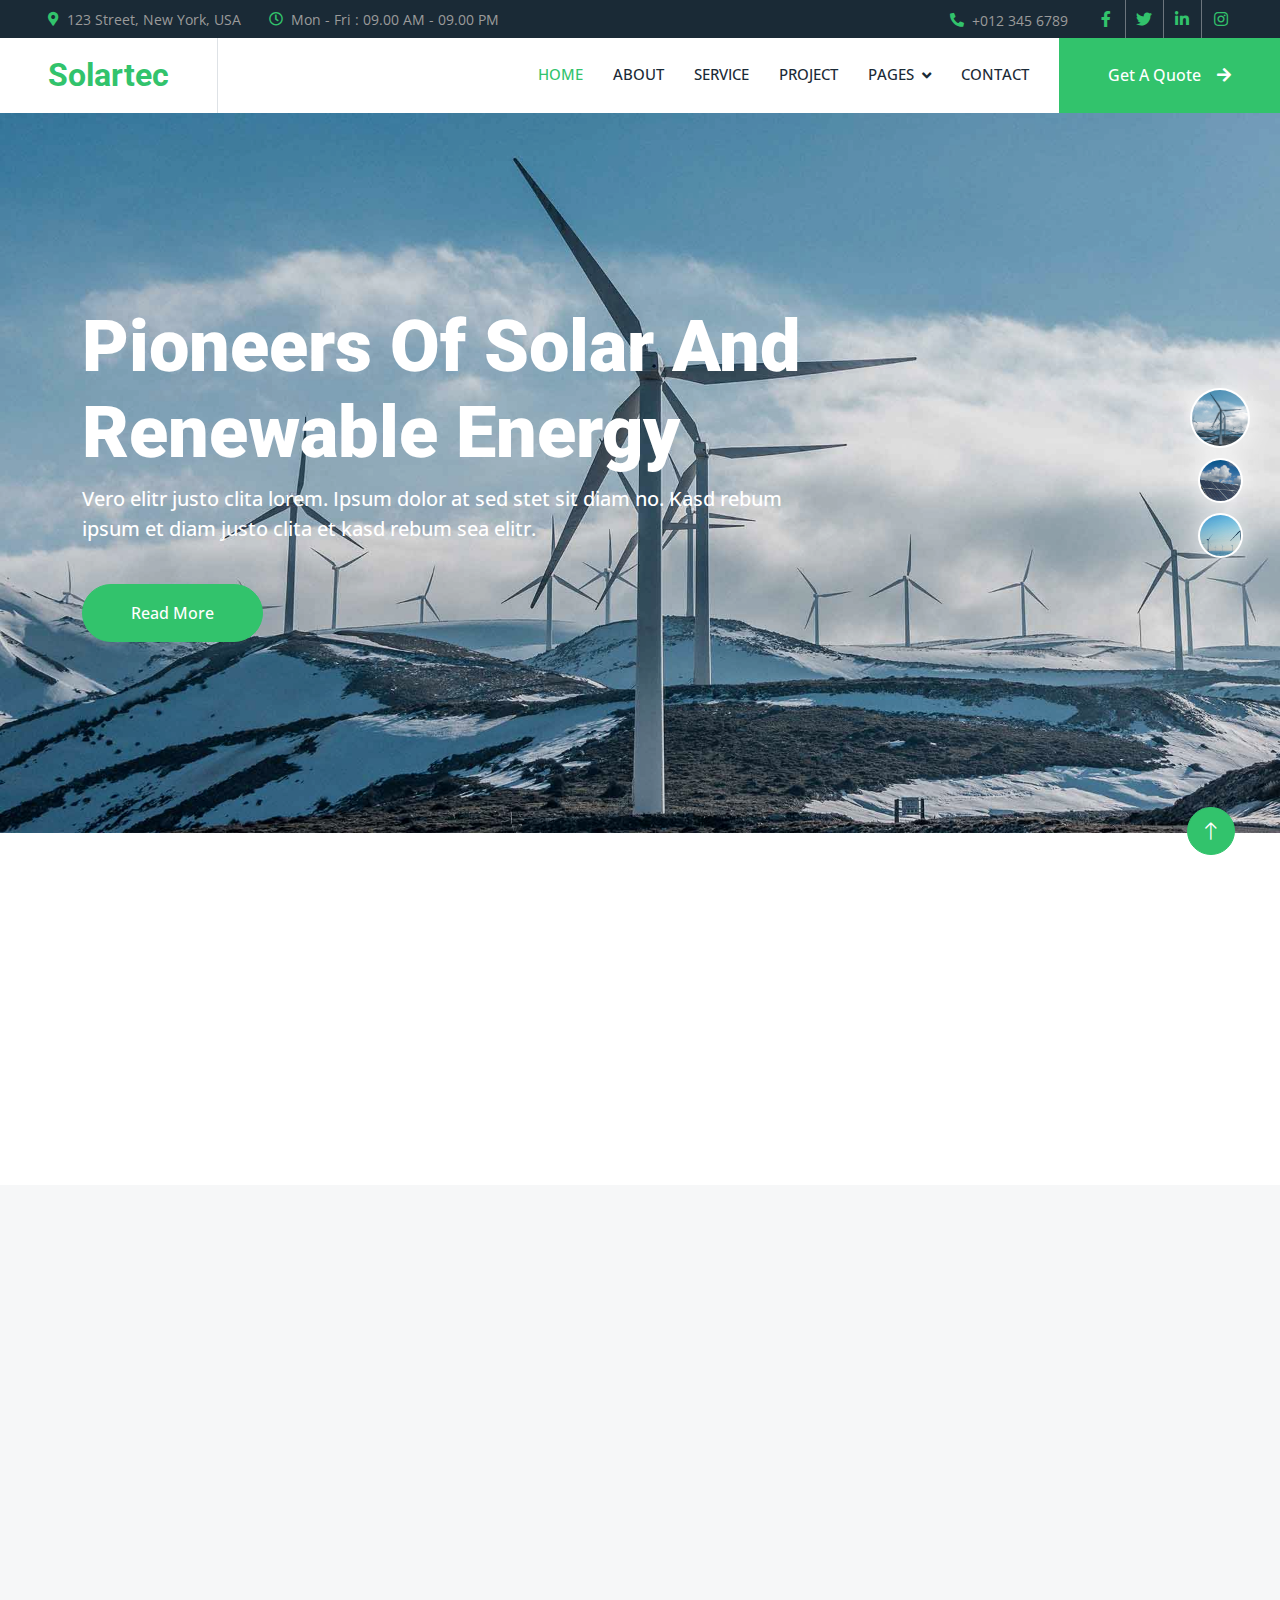
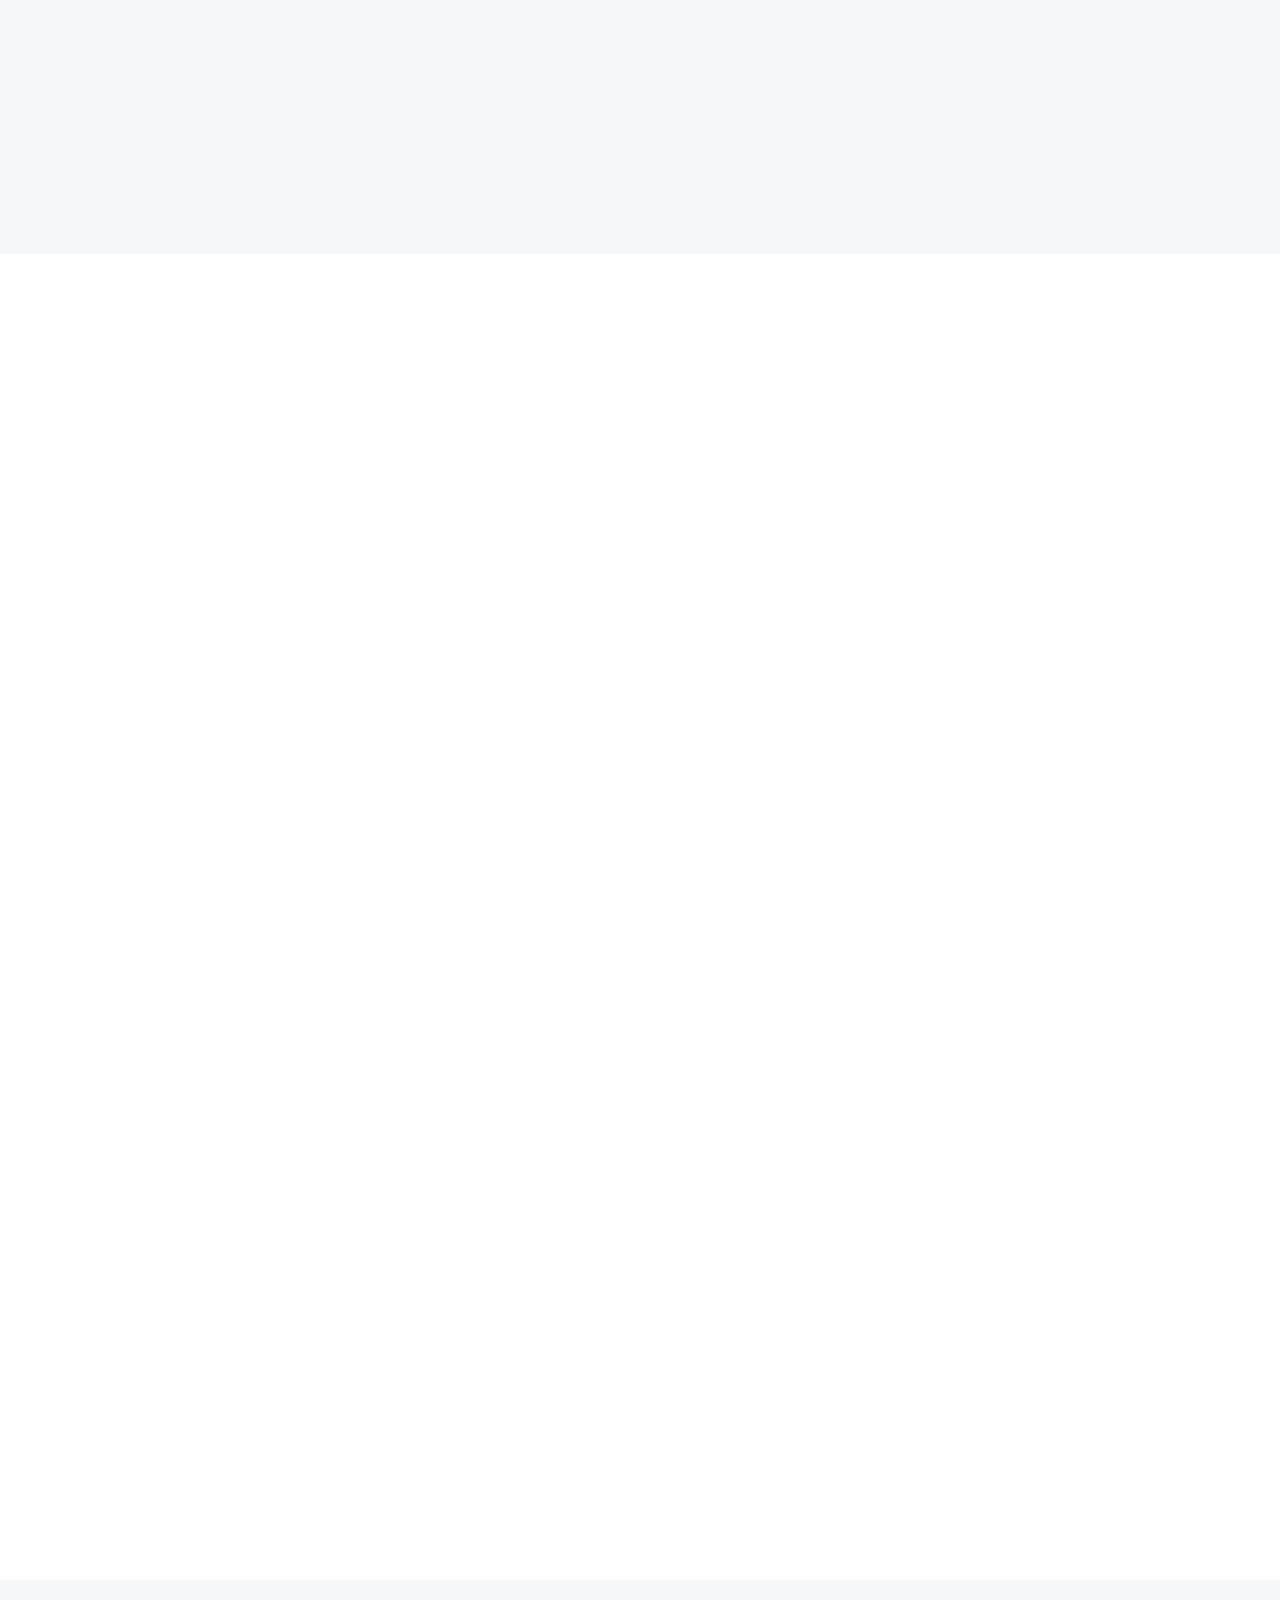
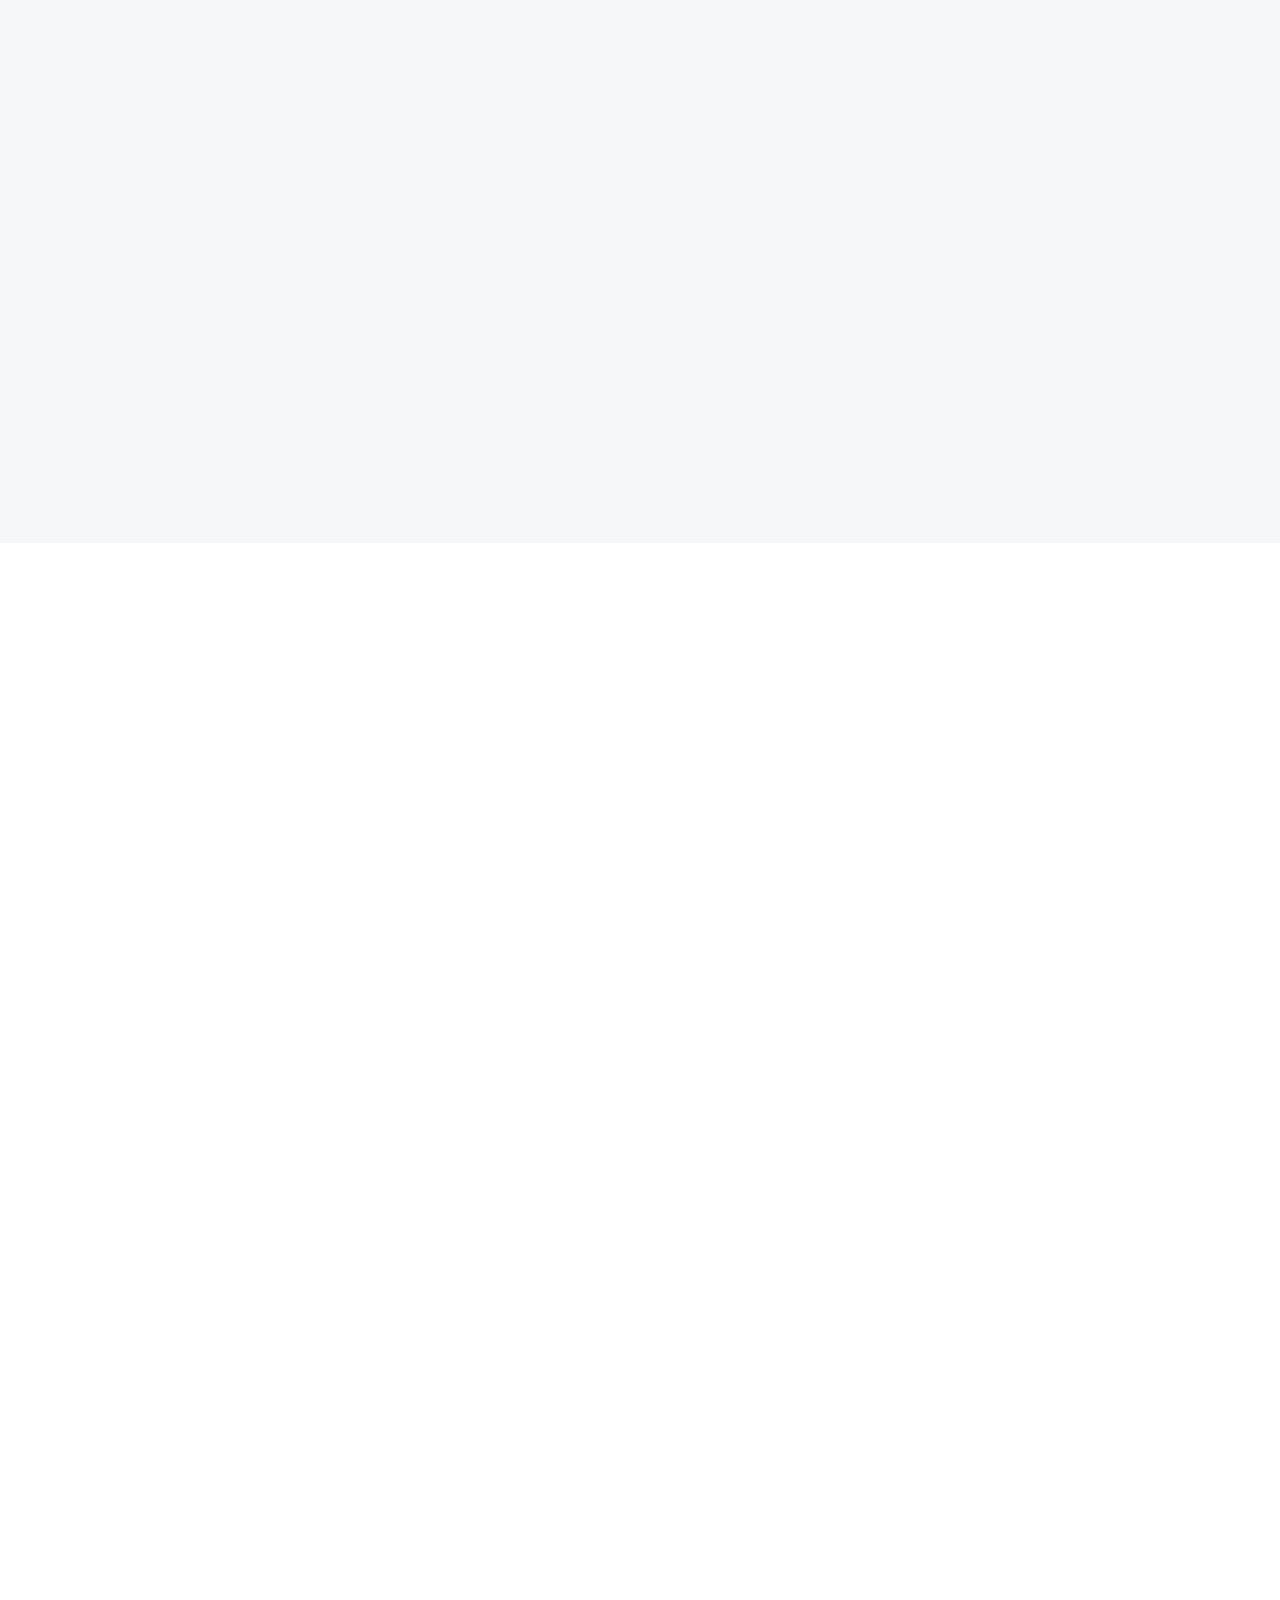
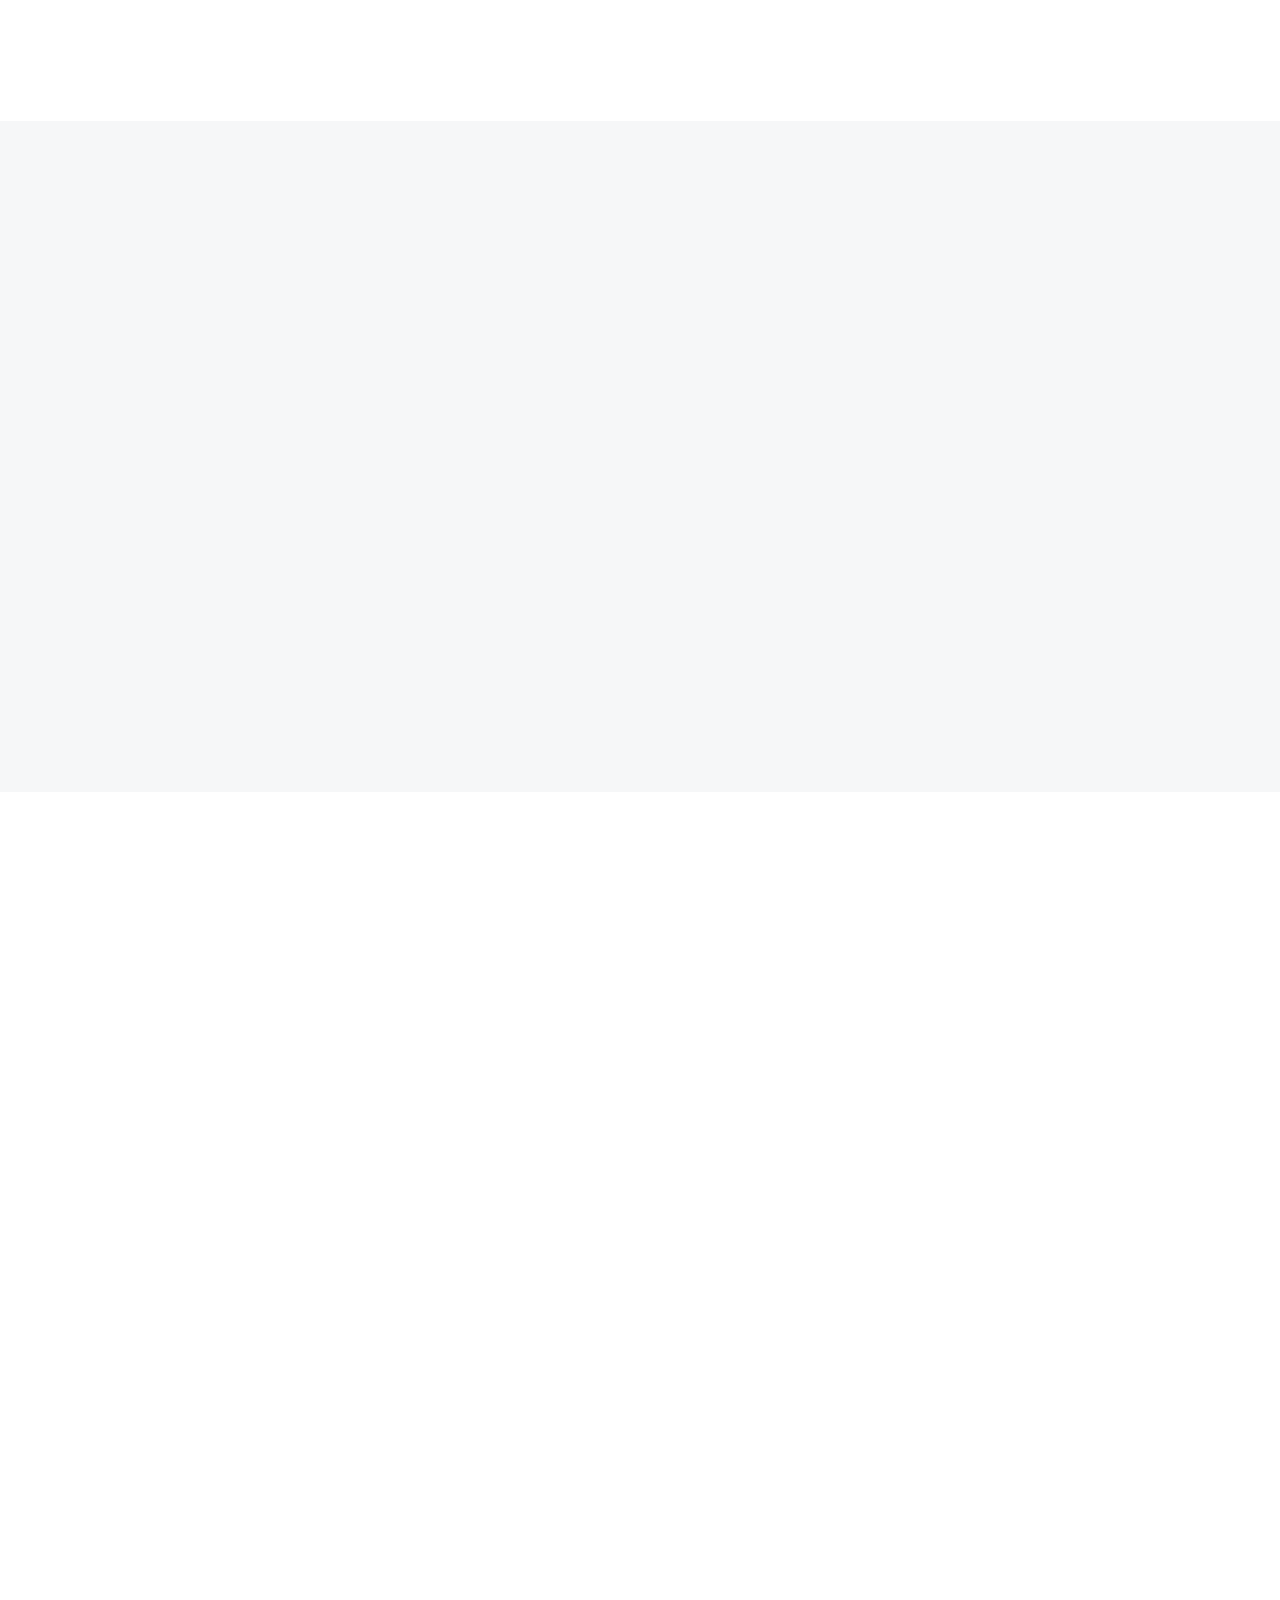
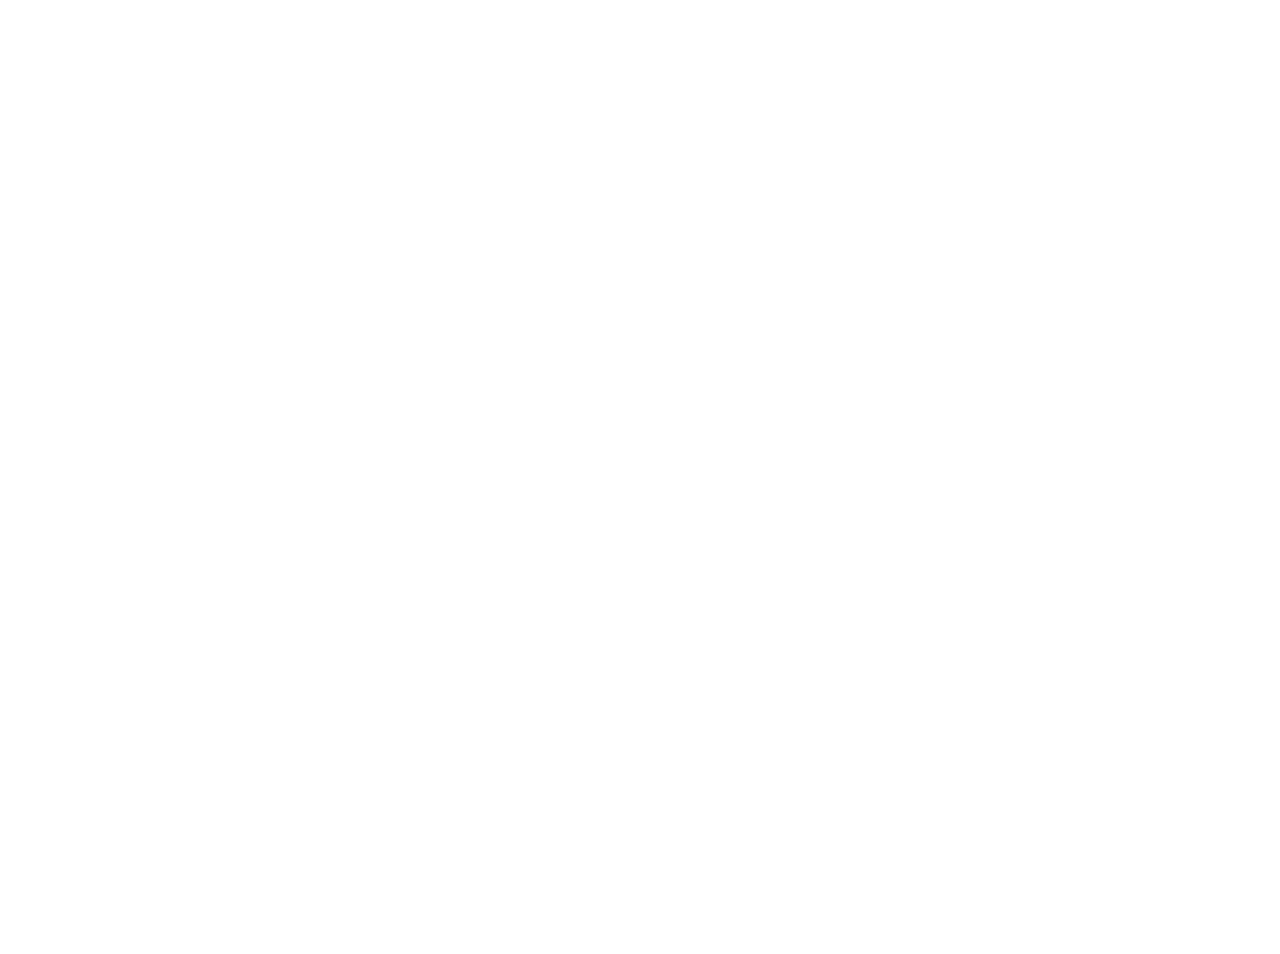
==== index.html @ 141e459c "initial commit" ====
<!DOCTYPE html>
<html lang="en">

<head>
    <meta charset="utf-8">
    <title>Solartec - Renewable Energy Website Template</title>
    <meta content="width=device-width, initial-scale=1.0" name="viewport">
    <meta content="" name="keywords">
    <meta content="" name="description">

    <!-- Favicon -->
    <link href="img/favicon.ico" rel="icon">

    <!-- Google Web Fonts -->
    <link rel="preconnect" href="https://fonts.googleapis.com">
    <link rel="preconnect" href="https://fonts.gstatic.com" crossorigin>
    <link href="https://fonts.googleapis.com/css2?family=Open+Sans:wght@400;500&family=Roboto:wght@500;700;900&display=swap" rel="stylesheet"> 

    <!-- Icon Font Stylesheet -->
    <link href="https://cdnjs.cloudflare.com/ajax/libs/font-awesome/5.10.0/css/all.min.css" rel="stylesheet">
    <link href="https://cdn.jsdelivr.net/npm/bootstrap-icons@1.4.1/font/bootstrap-icons.css" rel="stylesheet">

    <!-- Libraries Stylesheet -->
    <link href="lib/animate/animate.min.css" rel="stylesheet">
    <link href="lib/owlcarousel/assets/owl.carousel.min.css" rel="stylesheet">
    <link href="lib/lightbox/css/lightbox.min.css" rel="stylesheet">

    <!-- Customized Bootstrap Stylesheet -->
    <link href="css/bootstrap.min.css" rel="stylesheet">

    <!-- Template Stylesheet -->
    <link href="css/style.css" rel="stylesheet">
</head>

<body>
    <!-- Spinner Start -->
    <div id="spinner" class="show bg-white position-fixed translate-middle w-100 vh-100 top-50 start-50 d-flex align-items-center justify-content-center">
        <div class="spinner-border text-primary" style="width: 3rem; height: 3rem;" role="status">
            <span class="sr-only">Loading...</span>
        </div>
    </div>
    <!-- Spinner End -->


    <!-- Topbar Start -->
    <div class="container-fluid bg-dark p-0">
        <div class="row gx-0 d-none d-lg-flex">
            <div class="col-lg-7 px-5 text-start">
                <div class="h-100 d-inline-flex align-items-center me-4">
                    <small class="fa fa-map-marker-alt text-primary me-2"></small>
                    <small>123 Street, New York, USA</small>
                </div>
                <div class="h-100 d-inline-flex align-items-center">
                    <small class="far fa-clock text-primary me-2"></small>
                    <small>Mon - Fri : 09.00 AM - 09.00 PM</small>
                </div>
            </div>
            <div class="col-lg-5 px-5 text-end">
                <div class="h-100 d-inline-flex align-items-center me-4">
                    <small class="fa fa-phone-alt text-primary me-2"></small>
                    <small>+012 345 6789</small>
                </div>
                <div class="h-100 d-inline-flex align-items-center mx-n2">
                    <a class="btn btn-square btn-link rounded-0 border-0 border-end border-secondary" href=""><i class="fab fa-facebook-f"></i></a>
                    <a class="btn btn-square btn-link rounded-0 border-0 border-end border-secondary" href=""><i class="fab fa-twitter"></i></a>
                    <a class="btn btn-square btn-link rounded-0 border-0 border-end border-secondary" href=""><i class="fab fa-linkedin-in"></i></a>
                    <a class="btn btn-square btn-link rounded-0" href=""><i class="fab fa-instagram"></i></a>
                </div>
            </div>
        </div>
    </div>
    <!-- Topbar End -->


    <!-- Navbar Start -->
    <nav class="navbar navbar-expand-lg bg-white navbar-light sticky-top p-0">
        <a href="index.html" class="navbar-brand d-flex align-items-center border-end px-4 px-lg-5">
            <h2 class="m-0 text-primary">Solartec</h2>
        </a>
        <button type="button" class="navbar-toggler me-4" data-bs-toggle="collapse" data-bs-target="#navbarCollapse">
            <span class="navbar-toggler-icon"></span>
        </button>
        <div class="collapse navbar-collapse" id="navbarCollapse">
            <div class="navbar-nav ms-auto p-4 p-lg-0">
                <a href="index.html" class="nav-item nav-link active">Home</a>
                <a href="about.html" class="nav-item nav-link">About</a>
                <a href="service.html" class="nav-item nav-link">Service</a>
                <a href="project.html" class="nav-item nav-link">Project</a>
                <div class="nav-item dropdown">
                    <a href="#" class="nav-link dropdown-toggle" data-bs-toggle="dropdown">Pages</a>
                    <div class="dropdown-menu bg-light m-0">
                        <a href="feature.html" class="dropdown-item">Feature</a>
                        <a href="quote.html" class="dropdown-item">Free Quote</a>
                        <a href="team.html" class="dropdown-item">Our Team</a>
                        <a href="testimonial.html" class="dropdown-item">Testimonial</a>
                        <a href="404.html" class="dropdown-item">404 Page</a>
                    </div>
                </div>
                <a href="contact.html" class="nav-item nav-link">Contact</a>
            </div>
            <a href="" class="btn btn-primary rounded-0 py-4 px-lg-5 d-none d-lg-block">Get A Quote<i class="fa fa-arrow-right ms-3"></i></a>
        </div>
    </nav>
    <!-- Navbar End -->


    <!-- Carousel Start -->
    <div class="container-fluid p-0 pb-5 wow fadeIn" data-wow-delay="0.1s">
        <div class="owl-carousel header-carousel position-relative">
            <div class="owl-carousel-item position-relative" data-dot="<img src='img/carousel-1.jpg'>">
                <img class="img-fluid" src="img/carousel-1.jpg" alt="">
                <div class="owl-carousel-inner">
                    <div class="container">
                        <div class="row justify-content-start">
                            <div class="col-10 col-lg-8">
                                <h1 class="display-2 text-white animated slideInDown">Pioneers Of Solar And Renewable Energy</h1>
                                <p class="fs-5 fw-medium text-white mb-4 pb-3">Vero elitr justo clita lorem. Ipsum dolor at sed stet sit diam no. Kasd rebum ipsum et diam justo clita et kasd rebum sea elitr.</p>
                                <a href="" class="btn btn-primary rounded-pill py-3 px-5 animated slideInLeft">Read More</a>
                            </div>
                        </div>
                    </div>
                </div>
            </div>
            <div class="owl-carousel-item position-relative" data-dot="<img src='img/carousel-2.jpg'>">
                <img class="img-fluid" src="img/carousel-2.jpg" alt="">
                <div class="owl-carousel-inner">
                    <div class="container">
                        <div class="row justify-content-start">
                            <div class="col-10 col-lg-8">
                                <h1 class="display-2 text-white animated slideInDown">Pioneers Of Solar And Renewable Energy</h1>
                                <p class="fs-5 fw-medium text-white mb-4 pb-3">Vero elitr justo clita lorem. Ipsum dolor at sed stet sit diam no. Kasd rebum ipsum et diam justo clita et kasd rebum sea elitr.</p>
                                <a href="" class="btn btn-primary rounded-pill py-3 px-5 animated slideInLeft">Read More</a>
                            </div>
                        </div>
                    </div>
                </div>
            </div>
            <div class="owl-carousel-item position-relative" data-dot="<img src='img/carousel-3.jpg'>">
                <img class="img-fluid" src="img/carousel-3.jpg" alt="">
                <div class="owl-carousel-inner">
                    <div class="container">
                        <div class="row justify-content-start">
                            <div class="col-10 col-lg-8">
                                <h1 class="display-2 text-white animated slideInDown">Pioneers Of Solar And Renewable Energy</h1>
                                <p class="fs-5 fw-medium text-white mb-4 pb-3">Vero elitr justo clita lorem. Ipsum dolor at sed stet sit diam no. Kasd rebum ipsum et diam justo clita et kasd rebum sea elitr.</p>
                                <a href="" class="btn btn-primary rounded-pill py-3 px-5 animated slideInLeft">Read More</a>
                            </div>
                        </div>
                    </div>
                </div>
            </div>
        </div>
    </div>
    <!-- Carousel End -->


    <!-- Feature Start -->
    <div class="container-xxl py-5">
        <div class="container">
            <div class="row g-5">
                <div class="col-md-6 col-lg-3 wow fadeIn" data-wow-delay="0.1s">
                    <div class="d-flex align-items-center mb-4">
                        <div class="btn-lg-square bg-primary rounded-circle me-3">
                            <i class="fa fa-users text-white"></i>
                        </div>
                        <h1 class="mb-0" data-toggle="counter-up">3453</h1>
                    </div>
                    <h5 class="mb-3">Happy Customers</h5>
                    <span>Tempor erat elitr rebum at clita. Diam dolor diam ipsum sit</span>
                </div>
                <div class="col-md-6 col-lg-3 wow fadeIn" data-wow-delay="0.3s">
                    <div class="d-flex align-items-center mb-4">
                        <div class="btn-lg-square bg-primary rounded-circle me-3">
                            <i class="fa fa-check text-white"></i>
                        </div>
                        <h1 class="mb-0" data-toggle="counter-up">4234</h1>
                    </div>
                    <h5 class="mb-3">Project Done</h5>
                    <span>Tempor erat elitr rebum at clita. Diam dolor diam ipsum sit</span>
                </div>
                <div class="col-md-6 col-lg-3 wow fadeIn" data-wow-delay="0.5s">
                    <div class="d-flex align-items-center mb-4">
                        <div class="btn-lg-square bg-primary rounded-circle me-3">
                            <i class="fa fa-award text-white"></i>
                        </div>
                        <h1 class="mb-0" data-toggle="counter-up">3123</h1>
                    </div>
                    <h5 class="mb-3">Awards Win</h5>
                    <span>Tempor erat elitr rebum at clita. Diam dolor diam ipsum sit</span>
                </div>
                <div class="col-md-6 col-lg-3 wow fadeIn" data-wow-delay="0.7s">
                    <div class="d-flex align-items-center mb-4">
                        <div class="btn-lg-square bg-primary rounded-circle me-3">
                            <i class="fa fa-users-cog text-white"></i>
                        </div>
                        <h1 class="mb-0" data-toggle="counter-up">1831</h1>
                    </div>
                    <h5 class="mb-3">Expert Workers</h5>
                    <span>Tempor erat elitr rebum at clita. Diam dolor diam ipsum sit</span>
                </div>
            </div>
        </div>
    </div>
    <!-- Feature Start -->


    <!-- About Start -->
    <div class="container-fluid bg-light overflow-hidden my-5 px-lg-0">
        <div class="container about px-lg-0">
            <div class="row g-0 mx-lg-0">
                <div class="col-lg-6 ps-lg-0 wow fadeIn" data-wow-delay="0.1s" style="min-height: 400px;">
                    <div class="position-relative h-100">
                        <img class="position-absolute img-fluid w-100 h-100" src="img/about.jpg" style="object-fit: cover;" alt="">
                    </div>
                </div>
                <div class="col-lg-6 about-text py-5 wow fadeIn" data-wow-delay="0.5s">
                    <div class="p-lg-5 pe-lg-0">
                        <h6 class="text-primary">About Us</h6>
                        <h1 class="mb-4">25+ Years Experience In Solar & Renewable Energy Industry</h1>
                        <p>Tempor erat elitr rebum at clita. Diam dolor diam ipsum sit. Aliqu diam amet diam et eos. Clita erat ipsum et lorem et sit, sed stet lorem sit clita duo justo erat amet</p>
                        <p><i class="fa fa-check-circle text-primary me-3"></i>Diam dolor diam ipsum</p>
                        <p><i class="fa fa-check-circle text-primary me-3"></i>Aliqu diam amet diam et eos</p>
                        <p><i class="fa fa-check-circle text-primary me-3"></i>Tempor erat elitr rebum at clita</p>
                        <a href="" class="btn btn-primary rounded-pill py-3 px-5 mt-3">Explore More</a>
                    </div>
                </div>
            </div>
        </div>
    </div>
    <!-- About End -->


    <!-- Service Start -->
    <div class="container-xxl py-5">
        <div class="container">
            <div class="text-center mx-auto mb-5 wow fadeInUp" data-wow-delay="0.1s" style="max-width: 600px;">
                <h6 class="text-primary">Our Services</h6>
                <h1 class="mb-4">We Are Pioneers In The World Of Renewable Energy</h1>
            </div>
            <div class="row g-4">
                <div class="col-md-6 col-lg-4 wow fadeInUp" data-wow-delay="0.1s">
                    <div class="service-item rounded overflow-hidden">
                        <img class="img-fluid" src="img/img-600x400-1.jpg" alt="">
                        <div class="position-relative p-4 pt-0">
                            <div class="service-icon">
                                <i class="fa fa-solar-panel fa-3x"></i>
                            </div>
                            <h4 class="mb-3">Solar Panels</h4>
                            <p>Stet stet justo dolor sed duo. Ut clita sea sit ipsum diam lorem diam.</p>
                            <a class="small fw-medium" href="">Read More<i class="fa fa-arrow-right ms-2"></i></a>
                        </div>
                    </div>
                </div>
                <div class="col-md-6 col-lg-4 wow fadeInUp" data-wow-delay="0.3s">
                    <div class="service-item rounded overflow-hidden">
                        <img class="img-fluid" src="img/img-600x400-2.jpg" alt="">
                        <div class="position-relative p-4 pt-0">
                            <div class="service-icon">
                                <i class="fa fa-wind fa-3x"></i>
                            </div>
                            <h4 class="mb-3">Wind Turbines</h4>
                            <p>Stet stet justo dolor sed duo. Ut clita sea sit ipsum diam lorem diam.</p>
                            <a class="small fw-medium" href="">Read More<i class="fa fa-arrow-right ms-2"></i></a>
                        </div>
                    </div>
                </div>
                <div class="col-md-6 col-lg-4 wow fadeInUp" data-wow-delay="0.5s">
                    <div class="service-item rounded overflow-hidden">
                        <img class="img-fluid" src="img/img-600x400-3.jpg" alt="">
                        <div class="position-relative p-4 pt-0">
                            <div class="service-icon">
                                <i class="fa fa-lightbulb fa-3x"></i>
                            </div>
                            <h4 class="mb-3">Hydropower Plants</h4>
                            <p>Stet stet justo dolor sed duo. Ut clita sea sit ipsum diam lorem diam.</p>
                            <a class="small fw-medium" href="">Read More<i class="fa fa-arrow-right ms-2"></i></a>
                        </div>
                    </div>
                </div>
                <div class="col-md-6 col-lg-4 wow fadeInUp" data-wow-delay="0.1s">
                    <div class="service-item rounded overflow-hidden">
                        <img class="img-fluid" src="img/img-600x400-4.jpg" alt="">
                        <div class="position-relative p-4 pt-0">
                            <div class="service-icon">
                                <i class="fa fa-solar-panel fa-3x"></i>
                            </div>
                            <h4 class="mb-3">Solar Panels</h4>
                            <p>Stet stet justo dolor sed duo. Ut clita sea sit ipsum diam lorem diam.</p>
                            <a class="small fw-medium" href="">Read More<i class="fa fa-arrow-right ms-2"></i></a>
                        </div>
                    </div>
                </div>
                <div class="col-md-6 col-lg-4 wow fadeInUp" data-wow-delay="0.3s">
                    <div class="service-item rounded overflow-hidden">
                        <img class="img-fluid" src="img/img-600x400-5.jpg" alt="">
                        <div class="position-relative p-4 pt-0">
                            <div class="service-icon">
                                <i class="fa fa-wind fa-3x"></i>
                            </div>
                            <h4 class="mb-3">Wind Turbines</h4>
                            <p>Stet stet justo dolor sed duo. Ut clita sea sit ipsum diam lorem diam.</p>
                            <a class="small fw-medium" href="">Read More<i class="fa fa-arrow-right ms-2"></i></a>
                        </div>
                    </div>
                </div>
                <div class="col-md-6 col-lg-4 wow fadeInUp" data-wow-delay="0.5s">
                    <div class="service-item rounded overflow-hidden">
                        <img class="img-fluid" src="img/img-600x400-6.jpg" alt="">
                        <div class="position-relative p-4 pt-0">
                            <div class="service-icon">
                                <i class="fa fa-lightbulb fa-3x"></i>
                            </div>
                            <h4 class="mb-3">Hydropower Plants</h4>
                            <p>Stet stet justo dolor sed duo. Ut clita sea sit ipsum diam lorem diam.</p>
                            <a class="small fw-medium" href="">Read More<i class="fa fa-arrow-right ms-2"></i></a>
                        </div>
                    </div>
                </div>
            </div>
        </div>
    </div>
    <!-- Service End -->


    <!-- Feature Start -->
    <div class="container-fluid bg-light overflow-hidden my-5 px-lg-0">
        <div class="container feature px-lg-0">
            <div class="row g-0 mx-lg-0">
                <div class="col-lg-6 feature-text py-5 wow fadeIn" data-wow-delay="0.1s">
                    <div class="p-lg-5 ps-lg-0">
                        <h6 class="text-primary">Why Choose Us!</h6>
                        <h1 class="mb-4">Complete Commercial & Residential Solar Systems</h1>
                        <p class="mb-4 pb-2">Tempor erat elitr rebum at clita. Diam dolor diam ipsum sit. Aliqu diam amet diam et eos. Clita erat ipsum et lorem et sit, sed stet lorem sit clita duo justo erat amet</p>
                        <div class="row g-4">
                            <div class="col-6">
                                <div class="d-flex align-items-center">
                                    <div class="btn-lg-square bg-primary rounded-circle">
                                        <i class="fa fa-check text-white"></i>
                                    </div>
                                    <div class="ms-4">
                                        <p class="mb-0">Quality</p>
                                        <h5 class="mb-0">Services</h5>
                                    </div>
                                </div>
                            </div>
                            <div class="col-6">
                                <div class="d-flex align-items-center">
                                    <div class="btn-lg-square bg-primary rounded-circle">
                                        <i class="fa fa-user-check text-white"></i>
                                    </div>
                                    <div class="ms-4">
                                        <p class="mb-0">Expert</p>
                                        <h5 class="mb-0">Workers</h5>
                                    </div>
                                </div>
                            </div>
                            <div class="col-6">
                                <div class="d-flex align-items-center">
                                    <div class="btn-lg-square bg-primary rounded-circle">
                                        <i class="fa fa-drafting-compass text-white"></i>
                                    </div>
                                    <div class="ms-4">
                                        <p class="mb-0">Free</p>
                                        <h5 class="mb-0">Consultation</h5>
                                    </div>
                                </div>
                            </div>
                            <div class="col-6">
                                <div class="d-flex align-items-center">
                                    <div class="btn-lg-square bg-primary rounded-circle">
                                        <i class="fa fa-headphones text-white"></i>
                                    </div>
                                    <div class="ms-4">
                                        <p class="mb-0">Customer</p>
                                        <h5 class="mb-0">Support</h5>
                                    </div>
                                </div>
                            </div>
                        </div>
                    </div>
                </div>
                <div class="col-lg-6 pe-lg-0 wow fadeIn" data-wow-delay="0.5s" style="min-height: 400px;">
                    <div class="position-relative h-100">
                        <img class="position-absolute img-fluid w-100 h-100" src="img/feature.jpg" style="object-fit: cover;" alt="">
                    </div>
                </div>
            </div>
        </div>
    </div>
    <!-- Feature End -->


    <!-- Projects Start -->
    <div class="container-xxl py-5">
        <div class="container">
            <div class="text-center mx-auto mb-5 wow fadeInUp" data-wow-delay="0.1s" style="max-width: 600px;">
                <h6 class="text-primary">Our Projects</h6>
                <h1 class="mb-4">Visit Our Latest Solar And Renewable Energy Projects</h1>
            </div>
            <div class="row mt-n2 wow fadeInUp" data-wow-delay="0.3s">
                <div class="col-12 text-center">
                    <ul class="list-inline mb-5" id="portfolio-flters">
                        <li class="mx-2 active" data-filter="*">All</li>
                        <li class="mx-2" data-filter=".first">Solar Panels</li>
                        <li class="mx-2" data-filter=".second">Wind Turbines</li>
                        <li class="mx-2" data-filter=".third">Hydropower Plants</li>
                    </ul>
                </div>
            </div>
            <div class="row g-4 portfolio-container wow fadeInUp" data-wow-delay="0.5s">
                <div class="col-lg-4 col-md-6 portfolio-item first">
                    <div class="portfolio-img rounded overflow-hidden">
                        <img class="img-fluid" src="img/img-600x400-6.jpg" alt="">
                        <div class="portfolio-btn">
                            <a class="btn btn-lg-square btn-outline-light rounded-circle mx-1" href="img/img-600x400-6.jpg" data-lightbox="portfolio"><i class="fa fa-eye"></i></a>
                            <a class="btn btn-lg-square btn-outline-light rounded-circle mx-1" href=""><i class="fa fa-link"></i></a>
                        </div>
                    </div>
                    <div class="pt-3">
                        <p class="text-primary mb-0">Solar Panels</p>
                        <hr class="text-primary w-25 my-2">
                        <h5 class="lh-base">We Are pioneers of solar & renewable energy industry</h5>
                    </div>
                </div>
                <div class="col-lg-4 col-md-6 portfolio-item second">
                    <div class="portfolio-img rounded overflow-hidden">
                        <img class="img-fluid" src="img/img-600x400-5.jpg" alt="">
                        <div class="portfolio-btn">
                            <a class="btn btn-lg-square btn-outline-light rounded-circle mx-1" href="img/img-600x400-5.jpg" data-lightbox="portfolio"><i class="fa fa-eye"></i></a>
                            <a class="btn btn-lg-square btn-outline-light rounded-circle mx-1" href=""><i class="fa fa-link"></i></a>
                        </div>
                    </div>
                    <div class="pt-3">
                        <p class="text-primary mb-0">Wind Turbines</p>
                        <hr class="text-primary w-25 my-2">
                        <h5 class="lh-base">We Are pioneers of solar & renewable energy industry</h5>
                    </div>
                </div>
                <div class="col-lg-4 col-md-6 portfolio-item third">
                    <div class="portfolio-img rounded overflow-hidden">
                        <img class="img-fluid" src="img/img-600x400-4.jpg" alt="">
                        <div class="portfolio-btn">
                            <a class="btn btn-lg-square btn-outline-light rounded-circle mx-1" href="img/img-600x400-4.jpg" data-lightbox="portfolio"><i class="fa fa-eye"></i></a>
                            <a class="btn btn-lg-square btn-outline-light rounded-circle mx-1" href=""><i class="fa fa-link"></i></a>
                        </div>
                    </div>
                    <div class="pt-3">
                        <p class="text-primary mb-0">Hydropower Plants</p>
                        <hr class="text-primary w-25 my-2">
                        <h5 class="lh-base">We Are pioneers of solar & renewable energy industry</h5>
                    </div>
                </div>
                <div class="col-lg-4 col-md-6 portfolio-item first">
                    <div class="portfolio-img rounded overflow-hidden">
                        <img class="img-fluid" src="img/img-600x400-3.jpg" alt="">
                        <div class="portfolio-btn">
                            <a class="btn btn-lg-square btn-outline-light rounded-circle mx-1" href="img/img-600x400-3.jpg" data-lightbox="portfolio"><i class="fa fa-eye"></i></a>
                            <a class="btn btn-lg-square btn-outline-light rounded-circle mx-1" href=""><i class="fa fa-link"></i></a>
                        </div>
                    </div>
                    <div class="pt-3">
                        <p class="text-primary mb-0">Solar Panels</p>
                        <hr class="text-primary w-25 my-2">
                        <h5 class="lh-base">We Are pioneers of solar & renewable energy industry</h5>
                    </div>
                </div>
                <div class="col-lg-4 col-md-6 portfolio-item second">
                    <div class="portfolio-img rounded overflow-hidden">
                        <img class="img-fluid" src="img/img-600x400-2.jpg" alt="">
                        <div class="portfolio-btn">
                            <a class="btn btn-lg-square btn-outline-light rounded-circle mx-1" href="img/img-600x400-2.jpg" data-lightbox="portfolio"><i class="fa fa-eye"></i></a>
                            <a class="btn btn-lg-square btn-outline-light rounded-circle mx-1" href=""><i class="fa fa-link"></i></a>
                        </div>
                    </div>
                    <div class="pt-3">
                        <p class="text-primary mb-0">Wind Turbines</p>
                        <hr class="text-primary w-25 my-2">
                        <h5 class="lh-base">We Are pioneers of solar & renewable energy industry</h5>
                    </div>
                </div>
                <div class="col-lg-4 col-md-6 portfolio-item third">
                    <div class="portfolio-img rounded overflow-hidden">
                        <img class="img-fluid" src="img/img-600x400-1.jpg" alt="">
                        <div class="portfolio-btn">
                            <a class="btn btn-lg-square btn-outline-light rounded-circle mx-1" href="img/img-600x400-1.jpg" data-lightbox="portfolio"><i class="fa fa-eye"></i></a>
                            <a class="btn btn-lg-square btn-outline-light rounded-circle mx-1" href=""><i class="fa fa-link"></i></a>
                        </div>
                    </div>
                    <div class="pt-3">
                        <p class="text-primary mb-0">Hydropower Plants</p>
                        <hr class="text-primary w-25 my-2">
                        <h5 class="lh-base">We Are pioneers of solar & renewable energy industry</h5>
                    </div>
                </div>
            </div>
        </div>
    </div>
    <!-- Projects End -->


    <!-- Quote Start -->
    <div class="container-fluid bg-light overflow-hidden my-5 px-lg-0">
        <div class="container quote px-lg-0">
            <div class="row g-0 mx-lg-0">
                <div class="col-lg-6 ps-lg-0 wow fadeIn" data-wow-delay="0.1s" style="min-height: 400px;">
                    <div class="position-relative h-100">
                        <img class="position-absolute img-fluid w-100 h-100" src="img/quote.jpg" style="object-fit: cover;" alt="">
                    </div>
                </div>
                <div class="col-lg-6 quote-text py-5 wow fadeIn" data-wow-delay="0.5s">
                    <div class="p-lg-5 pe-lg-0">
                        <h6 class="text-primary">Free Quote</h6>
                        <h1 class="mb-4">Get A Free Quote</h1>
                        <p class="mb-4 pb-2">Tempor erat elitr rebum at clita. Diam dolor diam ipsum sit. Aliqu diam amet diam et eos. Clita erat ipsum et lorem et sit, sed stet lorem sit clita duo justo erat amet</p>
                        <form>
                            <div class="row g-3">
                                <div class="col-12 col-sm-6">
                                    <input type="text" class="form-control border-0" placeholder="Your Name" style="height: 55px;">
                                </div>
                                <div class="col-12 col-sm-6">
                                    <input type="email" class="form-control border-0" placeholder="Your Email" style="height: 55px;">
                                </div>
                                <div class="col-12 col-sm-6">
                                    <input type="text" class="form-control border-0" placeholder="Your Mobile" style="height: 55px;">
                                </div>
                                <div class="col-12 col-sm-6">
                                    <select class="form-select border-0" style="height: 55px;">
                                        <option selected>Select A Service</option>
                                        <option value="1">Service 1</option>
                                        <option value="2">Service 2</option>
                                        <option value="3">Service 3</option>
                                    </select>
                                </div>
                                <div class="col-12">
                                    <textarea class="form-control border-0" placeholder="Special Note"></textarea>
                                </div>
                                <div class="col-12">
                                    <button class="btn btn-primary rounded-pill py-3 px-5" type="submit">Submit</button>
                                </div>
                            </div>
                        </form>
                    </div>
                </div>
            </div>
        </div>
    </div>
    <!-- Quote End -->


    <!-- Team Start -->
    <div class="container-xxl py-5">
        <div class="container">
            <div class="text-center mx-auto mb-5 wow fadeInUp" data-wow-delay="0.1s" style="max-width: 600px;">
                <h6 class="text-primary">Team Member</h6>
                <h1 class="mb-4">Experienced Team Members</h1>
            </div>
            <div class="row g-4">
                <div class="col-lg-4 col-md-6 wow fadeInUp" data-wow-delay="0.1s">
                    <div class="team-item rounded overflow-hidden">
                        <div class="d-flex">
                            <img class="img-fluid w-75" src="img/team-1.jpg" alt="">
                            <div class="team-social w-25">
                                <a class="btn btn-lg-square btn-outline-primary rounded-circle mt-3" href=""><i class="fab fa-facebook-f"></i></a>
                                <a class="btn btn-lg-square btn-outline-primary rounded-circle mt-3" href=""><i class="fab fa-twitter"></i></a>
                                <a class="btn btn-lg-square btn-outline-primary rounded-circle mt-3" href=""><i class="fab fa-instagram"></i></a>
                            </div>
                        </div>
                        <div class="p-4">
                            <h5>Full Name</h5>
                            <span>Designation</span>
                        </div>
                    </div>
                </div>
                <div class="col-lg-4 col-md-6 wow fadeInUp" data-wow-delay="0.3s">
                    <div class="team-item rounded overflow-hidden">
                        <div class="d-flex">
                            <img class="img-fluid w-75" src="img/team-2.jpg" alt="">
                            <div class="team-social w-25">
                                <a class="btn btn-lg-square btn-outline-primary rounded-circle mt-3" href=""><i class="fab fa-facebook-f"></i></a>
                                <a class="btn btn-lg-square btn-outline-primary rounded-circle mt-3" href=""><i class="fab fa-twitter"></i></a>
                                <a class="btn btn-lg-square btn-outline-primary rounded-circle mt-3" href=""><i class="fab fa-instagram"></i></a>
                            </div>
                        </div>
                        <div class="p-4">
                            <h5>Full Name</h5>
                            <span>Designation</span>
                        </div>
                    </div>
                </div>
                <div class="col-lg-4 col-md-6 wow fadeInUp" data-wow-delay="0.5s">
                    <div class="team-item rounded overflow-hidden">
                        <div class="d-flex">
                            <img class="img-fluid w-75" src="img/team-3.jpg" alt="">
                            <div class="team-social w-25">
                                <a class="btn btn-lg-square btn-outline-primary rounded-circle mt-3" href=""><i class="fab fa-facebook-f"></i></a>
                                <a class="btn btn-lg-square btn-outline-primary rounded-circle mt-3" href=""><i class="fab fa-twitter"></i></a>
                                <a class="btn btn-lg-square btn-outline-primary rounded-circle mt-3" href=""><i class="fab fa-instagram"></i></a>
                            </div>
                        </div>
                        <div class="p-4">
                            <h5>Full Name</h5>
                            <span>Designation</span>
                        </div>
                    </div>
                </div>
            </div>
        </div>
    </div>
    <!-- Team End -->


    <!-- Testimonial Start -->
    <div class="container-xxl py-5">
        <div class="container">
            <div class="text-center mx-auto mb-5 wow fadeInUp" data-wow-delay="0.1s" style="max-width: 600px;">
                <h6 class="text-primary">Testimonial</h6>
                <h1 class="mb-4">What Our Clients Say!</h1>
            </div>
            <div class="owl-carousel testimonial-carousel wow fadeInUp" data-wow-delay="0.1s">
                <div class="testimonial-item text-center">
                    <div class="testimonial-img position-relative">
                        <img class="img-fluid rounded-circle mx-auto mb-5" src="img/testimonial-1.jpg">
                        <div class="btn-square bg-primary rounded-circle">
                            <i class="fa fa-quote-left text-white"></i>
                        </div>
                    </div>
                    <div class="testimonial-text text-center rounded p-4">
                        <p>Clita clita tempor justo dolor ipsum amet kasd amet duo justo duo duo labore sed sed. Magna ut diam sit et amet stet eos sed clita erat magna elitr erat sit sit erat at rebum justo sea clita.</p>
                        <h5 class="mb-1">Client Name</h5>
                        <span class="fst-italic">Profession</span>
                    </div>
                </div>
                <div class="testimonial-item text-center">
                    <div class="testimonial-img position-relative">
                        <img class="img-fluid rounded-circle mx-auto mb-5" src="img/testimonial-2.jpg">
                        <div class="btn-square bg-primary rounded-circle">
                            <i class="fa fa-quote-left text-white"></i>
                        </div>
                    </div>
                    <div class="testimonial-text text-center rounded p-4">
                        <p>Clita clita tempor justo dolor ipsum amet kasd amet duo justo duo duo labore sed sed. Magna ut diam sit et amet stet eos sed clita erat magna elitr erat sit sit erat at rebum justo sea clita.</p>
                        <h5 class="mb-1">Client Name</h5>
                        <span class="fst-italic">Profession</span>
                    </div>
                </div>
                <div class="testimonial-item text-center">
                    <div class="testimonial-img position-relative">
                        <img class="img-fluid rounded-circle mx-auto mb-5" src="img/testimonial-3.jpg">
                        <div class="btn-square bg-primary rounded-circle">
                            <i class="fa fa-quote-left text-white"></i>
                        </div>
                    </div>
                    <div class="testimonial-text text-center rounded p-4">
                        <p>Clita clita tempor justo dolor ipsum amet kasd amet duo justo duo duo labore sed sed. Magna ut diam sit et amet stet eos sed clita erat magna elitr erat sit sit erat at rebum justo sea clita.</p>
                        <h5 class="mb-1">Client Name</h5>
                        <span class="fst-italic">Profession</span>
                    </div>
                </div>
            </div>
        </div>
    </div>
    <!-- Testimonial End -->


    <!-- Footer Start -->
    <div class="container-fluid bg-dark text-body footer mt-5 pt-5 wow fadeIn" data-wow-delay="0.1s">
        <div class="container py-5">
            <div class="row g-5">
                <div class="col-lg-3 col-md-6">
                    <h5 class="text-white mb-4">Address</h5>
                    <p class="mb-2"><i class="fa fa-map-marker-alt me-3"></i>123 Street, New York, USA</p>
                    <p class="mb-2"><i class="fa fa-phone-alt me-3"></i>+012 345 67890</p>
                    <p class="mb-2"><i class="fa fa-envelope me-3"></i>info@example.com</p>
                    <div class="d-flex pt-2">
                        <a class="btn btn-square btn-outline-light btn-social" href=""><i class="fab fa-twitter"></i></a>
                        <a class="btn btn-square btn-outline-light btn-social" href=""><i class="fab fa-facebook-f"></i></a>
                        <a class="btn btn-square btn-outline-light btn-social" href=""><i class="fab fa-youtube"></i></a>
                        <a class="btn btn-square btn-outline-light btn-social" href=""><i class="fab fa-linkedin-in"></i></a>
                    </div>
                </div>
                <div class="col-lg-3 col-md-6">
                    <h5 class="text-white mb-4">Quick Links</h5>
                    <a class="btn btn-link" href="">About Us</a>
                    <a class="btn btn-link" href="">Contact Us</a>
                    <a class="btn btn-link" href="">Our Services</a>
                    <a class="btn btn-link" href="">Terms & Condition</a>
                    <a class="btn btn-link" href="">Support</a>
                </div>
                <div class="col-lg-3 col-md-6">
                    <h5 class="text-white mb-4">Project Gallery</h5>
                    <div class="row g-2">
                        <div class="col-4">
                            <img class="img-fluid rounded" src="img/gallery-1.jpg" alt="">
                        </div>
                        <div class="col-4">
                            <img class="img-fluid rounded" src="img/gallery-2.jpg" alt="">
                        </div>
                        <div class="col-4">
                            <img class="img-fluid rounded" src="img/gallery-3.jpg" alt="">
                        </div>
                        <div class="col-4">
                            <img class="img-fluid rounded" src="img/gallery-4.jpg" alt="">
                        </div>
                        <div class="col-4">
                            <img class="img-fluid rounded" src="img/gallery-5.jpg" alt="">
                        </div>
                        <div class="col-4">
                            <img class="img-fluid rounded" src="img/gallery-6.jpg" alt="">
                        </div>
                    </div>
                </div>
                <div class="col-lg-3 col-md-6">
                    <h5 class="text-white mb-4">Newsletter</h5>
                    <p>Dolor amet sit justo amet elitr clita ipsum elitr est.</p>
                    <div class="position-relative mx-auto" style="max-width: 400px;">
                        <input class="form-control border-0 w-100 py-3 ps-4 pe-5" type="text" placeholder="Your email">
                        <button type="button" class="btn btn-primary py-2 position-absolute top-0 end-0 mt-2 me-2">SignUp</button>
                    </div>
                </div>
            </div>
        </div>
        <div class="container">
            <div class="copyright">
                <div class="row">
                    <div class="col-md-6 text-center text-md-start mb-3 mb-md-0">
                        &copy; <a href="#">Your Site Name</a>, All Right Reserved.
                    </div>
                    <div class="col-md-6 text-center text-md-end">
                        <!--/*** This template is free as long as you keep the footer author’s credit link/attribution link/backlink. If you'd like to use the template without the footer author’s credit link/attribution link/backlink, you can purchase the Credit Removal License from "https://htmlcodex.com/credit-removal". Thank you for your support. ***/-->
                        Designed By <a href="https://htmlcodex.com">HTML Codex</a>
                        <br>Distributed By: <a href="https://themewagon.com" target="_blank">ThemeWagon</a>
                    </div>
                </div>
            </div>
        </div>
    </div>
    <!-- Footer End -->


    <!-- Back to Top -->
    <a href="#" class="btn btn-lg btn-primary btn-lg-square rounded-circle back-to-top"><i class="bi bi-arrow-up"></i></a>


    <!-- JavaScript Libraries -->
    <script src="https://code.jquery.com/jquery-3.4.1.min.js"></script>
    <script src="https://cdn.jsdelivr.net/npm/bootstrap@5.0.0/dist/js/bootstrap.bundle.min.js"></script>
    <script src="lib/wow/wow.min.js"></script>
    <script src="lib/easing/easing.min.js"></script>
    <script src="lib/waypoints/waypoints.min.js"></script>
    <script src="lib/counterup/counterup.min.js"></script>
    <script src="lib/owlcarousel/owl.carousel.min.js"></script>
    <script src="lib/isotope/isotope.pkgd.min.js"></script>
    <script src="lib/lightbox/js/lightbox.min.js"></script>

    <!-- Template Javascript -->
    <script src="js/main.js"></script>
</body>

</html>
---- css/style.css ----
/********** Template CSS **********/
:root {
    --primary: #32C36C;
    --light: #F6F7F8;
    --dark: #1A2A36;
}

.fw-medium {
    font-weight: 500 !important;
}

.fw-bold {
    font-weight: 700 !important;
}

.fw-black {
    font-weight: 900 !important;
}

.back-to-top {
    position: fixed;
    display: none;
    right: 45px;
    bottom: 45px;
    z-index: 99;
}


/*** Spinner ***/
#spinner {
    opacity: 0;
    visibility: hidden;
    transition: opacity .5s ease-out, visibility 0s linear .5s;
    z-index: 99999;
}

#spinner.show {
    transition: opacity .5s ease-out, visibility 0s linear 0s;
    visibility: visible;
    opacity: 1;
}


/*** Button ***/
.btn {
    font-weight: 500;
    transition: .5s;
}

.btn.btn-primary,
.btn.btn-outline-primary:hover {
    color: #FFFFFF;
}

.btn-square {
    width: 38px;
    height: 38px;
}

.btn-sm-square {
    width: 32px;
    height: 32px;
}

.btn-lg-square {
    width: 48px;
    height: 48px;
}

.btn-square,
.btn-sm-square,
.btn-lg-square {
    padding: 0;
    display: flex;
    align-items: center;
    justify-content: center;
    font-weight: normal;
}

/*** Navbar ***/
.navbar.sticky-top {
    top: -100px;
    transition: .5s;
}

.navbar .navbar-brand,
.navbar a.btn {
    height: 75px;
}

.navbar .navbar-nav .nav-link {
    margin-right: 30px;
    padding: 25px 0;
    color: var(--dark);
    font-size: 15px;
    font-weight: 500;
    text-transform: uppercase;
    outline: none;
}

.navbar .navbar-nav .nav-link:hover,
.navbar .navbar-nav .nav-link.active {
    color: var(--primary);
}

.navbar .dropdown-toggle::after {
    border: none;
    content: "\f107";
    font-family: "Font Awesome 5 Free";
    font-weight: 900;
    vertical-align: middle;
    margin-left: 8px;
}

@media (max-width: 991.98px) {
    .navbar .navbar-nav .nav-link  {
        margin-right: 0;
        padding: 10px 0;
    }

    .navbar .navbar-nav {
        border-top: 1px solid #EEEEEE;
    }
}

@media (min-width: 992px) {
    .navbar .nav-item .dropdown-menu {
        display: block;
        border: none;
        margin-top: 0;
        top: 150%;
        opacity: 0;
        visibility: hidden;
        transition: .5s;
    }

    .navbar .nav-item:hover .dropdown-menu {
        top: 100%;
        visibility: visible;
        transition: .5s;
        opacity: 1;
    }
}


/*** Header ***/
.owl-carousel-inner {
    position: absolute;
    width: 100%;
    height: 100%;
    top: 0;
    left: 0;
    display: flex;
    align-items: center;
    background: rgba(0, 0, 0, .1);
}

@media (max-width: 768px) {
    .header-carousel .owl-carousel-item {
        position: relative;
        min-height: 500px;
    }

    .header-carousel .owl-carousel-item img {
        position: absolute;
        width: 100%;
        height: 100%;
        object-fit: cover;
    }

    .header-carousel .owl-carousel-item p {
        font-size: 16px !important;
    }
}

.header-carousel .owl-dots {
    position: absolute;
    width: 60px;
    height: 100%;
    top: 0;
    right: 30px;
    display: flex;
    flex-direction: column;
    align-items: center;
    justify-content: center;
}

.header-carousel .owl-dots .owl-dot {
    position: relative;
    width: 45px;
    height: 45px;
    margin: 5px 0;
    background: #FFFFFF;
    box-shadow: 0 0 30px rgba(255, 255, 255, .9);
    border-radius: 45px;
    transition: .5s;
}

.header-carousel .owl-dots .owl-dot.active {
    width: 60px;
    height: 60px;
}

.header-carousel .owl-dots .owl-dot img {
    position: absolute;
    width: 100%;
    height: 100%;
    object-fit: cover;
    padding: 2px;
    border-radius: 45px;
    transition: .5s;
}

.page-header {
    background: linear-gradient(rgba(0, 0, 0, .1), rgba(0, 0, 0, .1)), url(../img/carousel-1.jpg) center center no-repeat;
    background-size: cover;
}

.breadcrumb-item + .breadcrumb-item::before {
    color: var(--light);
}


/*** About ***/
@media (min-width: 992px) {
    .container.about {
        max-width: 100% !important;
    }

    .about-text  {
        padding-right: calc(((100% - 960px) / 2) + .75rem);
    }
}

@media (min-width: 1200px) {
    .about-text  {
        padding-right: calc(((100% - 1140px) / 2) + .75rem);
    }
}

@media (min-width: 1400px) {
    .about-text  {
        padding-right: calc(((100% - 1320px) / 2) + .75rem);
    }
}


/*** Service ***/
.service-item {
    box-shadow: 0 0 45px rgba(0, 0, 0, .08);
}

.service-icon {
    position: relative;
    margin: -50px 0 25px 0;
    width: 100px;
    height: 100px;
    display: flex;
    align-items: center;
    justify-content: center;
    color: var(--primary);
    background: #FFFFFF;
    border-radius: 100px;
    box-shadow: 0 0 45px rgba(0, 0, 0, .08);
    transition: .5s;
}

.service-item:hover .service-icon {
    color: #FFFFFF;
    background: var(--primary);
}


/*** Feature ***/
@media (min-width: 992px) {
    .container.feature {
        max-width: 100% !important;
    }

    .feature-text  {
        padding-left: calc(((100% - 960px) / 2) + .75rem);
    }
}

@media (min-width: 1200px) {
    .feature-text  {
        padding-left: calc(((100% - 1140px) / 2) + .75rem);
    }
}

@media (min-width: 1400px) {
    .feature-text  {
        padding-left: calc(((100% - 1320px) / 2) + .75rem);
    }
}


/*** Project Portfolio ***/
#portfolio-flters li {
    display: inline-block;
    font-weight: 500;
    color: var(--dark);
    cursor: pointer;
    transition: .5s;
    border-bottom: 2px solid transparent;
}

#portfolio-flters li:hover,
#portfolio-flters li.active {
    color: var(--primary);
    border-color: var(--primary);
}

.portfolio-img {
    position: relative;
}

.portfolio-img::before,
.portfolio-img::after {
    position: absolute;
    content: "";
    width: 0;
    height: 100%;
    top: 0;
    background: var(--dark);
    transition: .5s;
}

.portfolio-img::before {
    left: 50%;
}

.portfolio-img::after {
    right: 50%;
}

.portfolio-item:hover .portfolio-img::before {
    width: 51%;
    left: 0;
}

.portfolio-item:hover .portfolio-img::after {
    width: 51%;
    right: 0;
}

.portfolio-btn {
    position: absolute;
    top: 0;
    left: 0;
    width: 100%;
    height: 100%;
    display: flex;
    align-items: center;
    justify-content: center;
    opacity: 0;
    z-index: 1;
    transition: .5s;
}

.portfolio-item:hover .portfolio-btn {
    opacity: 1;
    transition-delay: .3s;
}


/*** Quote ***/
@media (min-width: 992px) {
    .container.quote {
        max-width: 100% !important;
    }

    .quote-text  {
        padding-right: calc(((100% - 960px) / 2) + .75rem);
    }
}

@media (min-width: 1200px) {
    .quote-text  {
        padding-right: calc(((100% - 1140px) / 2) + .75rem);
    }
}

@media (min-width: 1400px) {
    .quote-text  {
        padding-right: calc(((100% - 1320px) / 2) + .75rem);
    }
}


/*** Team ***/
.team-item {
    box-shadow: 0 0 45px rgba(0, 0, 0, .08);
}

.team-item img {
    border-radius: 8px 60px 0 0;
}

.team-item .team-social {
    display: flex;
    flex-direction: column;
    align-items: center;
    justify-content: flex-end;
    background: #FFFFFF;
    transition: .5s;
}


/*** Testimonial ***/
.testimonial-carousel::before {
    position: absolute;
    content: "";
    top: 0;
    left: 0;
    height: 100%;
    width: 0;
    background: linear-gradient(to right, rgba(255, 255, 255, 1) 0%, rgba(255, 255, 255, 0) 100%);
    z-index: 1;
}

.testimonial-carousel::after {
    position: absolute;
    content: "";
    top: 0;
    right: 0;
    height: 100%;
    width: 0;
    background: linear-gradient(to left, rgba(255, 255, 255, 1) 0%, rgba(255, 255, 255, 0) 100%);
    z-index: 1;
}

@media (min-width: 768px) {
    .testimonial-carousel::before,
    .testimonial-carousel::after {
        width: 200px;
    }
}

@media (min-width: 992px) {
    .testimonial-carousel::before,
    .testimonial-carousel::after {
        width: 300px;
    }
}

.testimonial-carousel .owl-nav {
    position: absolute;
    width: 350px;
    top: 20px;
    left: 50%;
    transform: translateX(-50%);
    display: flex;
    justify-content: space-between;
    opacity: 0;
    transition: .5s;
    z-index: 1;
}

.testimonial-carousel:hover .owl-nav {
    width: 300px;
    opacity: 1;
}

.testimonial-carousel .owl-nav .owl-prev,
.testimonial-carousel .owl-nav .owl-next {
    position: relative;
    color: var(--primary);
    font-size: 45px;
    transition: .5s;
}

.testimonial-carousel .owl-nav .owl-prev:hover,
.testimonial-carousel .owl-nav .owl-next:hover {
    color: var(--dark);
}

.testimonial-carousel .testimonial-img img {
    width: 100px;
    height: 100px;
}

.testimonial-carousel .testimonial-img .btn-square {
    position: absolute;
    bottom: -19px;
    left: 50%;
    transform: translateX(-50%);
}

.testimonial-carousel .owl-item .testimonial-text {
    margin-bottom: 30px;
    box-shadow: 0 0 45px rgba(0, 0, 0, .08);
    transform: scale(.8);
    transition: .5s;
}

.testimonial-carousel .owl-item.center .testimonial-text {
    transform: scale(1);
}


/*** Contact ***/
@media (min-width: 992px) {
    .container.contact {
        max-width: 100% !important;
    }

    .contact-text  {
        padding-left: calc(((100% - 960px) / 2) + .75rem);
    }
}

@media (min-width: 1200px) {
    .contact-text  {
        padding-left: calc(((100% - 1140px) / 2) + .75rem);
    }
}

@media (min-width: 1400px) {
    .contact-text  {
        padding-left: calc(((100% - 1320px) / 2) + .75rem);
    }
}


/*** Footer ***/
.footer .btn.btn-social {
    margin-right: 5px;
    color: #9B9B9B;
    border: 1px solid #9B9B9B;
    border-radius: 38px;
    transition: .3s;
}

.footer .btn.btn-social:hover {
    color: var(--primary);
    border-color: var(--light);
}

.footer .btn.btn-link {
    display: block;
    margin-bottom: 5px;
    padding: 0;
    text-align: left;
    color: #9B9B9B;
    font-weight: normal;
    text-transform: capitalize;
    transition: .3s;
}

.footer .btn.btn-link::before {
    position: relative;
    content: "\f105";
    font-family: "Font Awesome 5 Free";
    font-weight: 900;
    margin-right: 10px;
}

.footer .btn.btn-link:hover {
    color: #FFFFFF;
    letter-spacing: 1px;
    box-shadow: none;
}

.footer .copyright {
    padding: 25px 0;
    border-top: 1px solid rgba(256, 256, 256, .1);
}

.footer .copyright a {
    color: var(--light);
}

.footer .copyright a:hover {
    color: var(--primary);
}
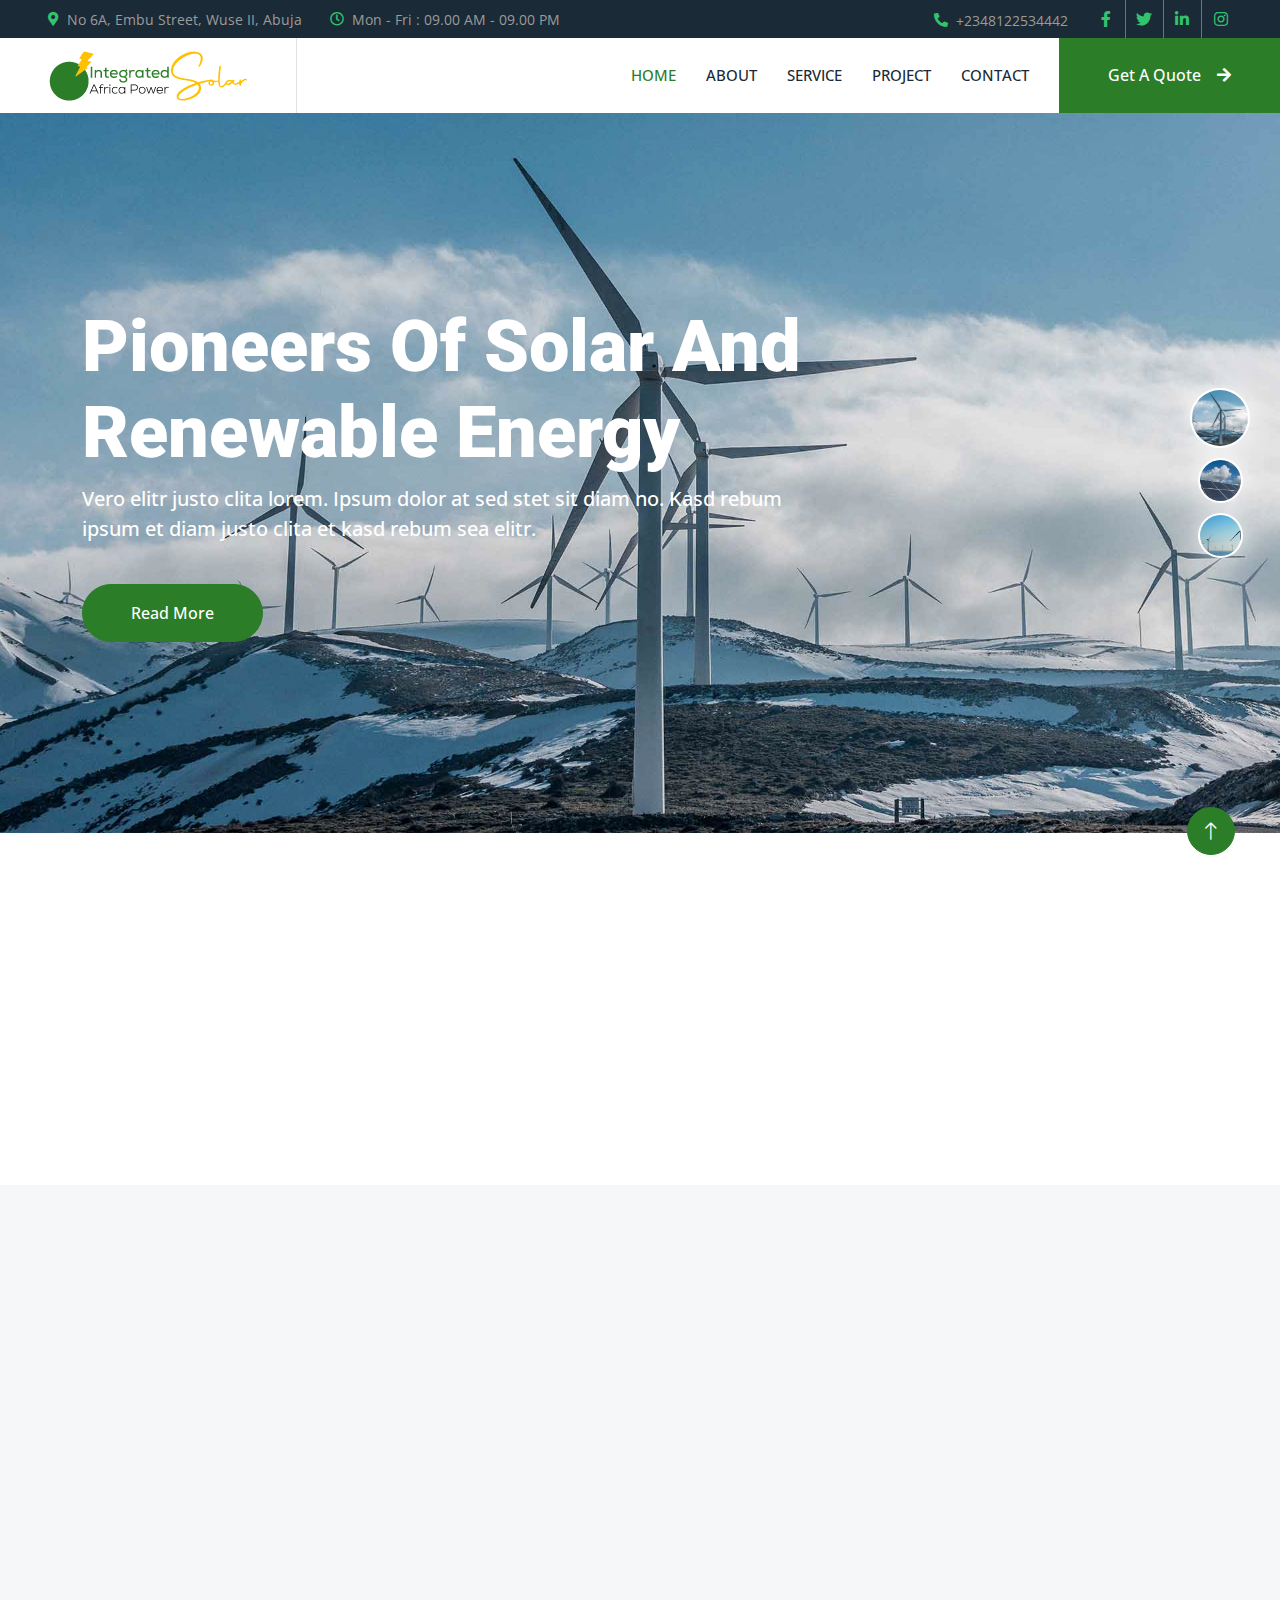
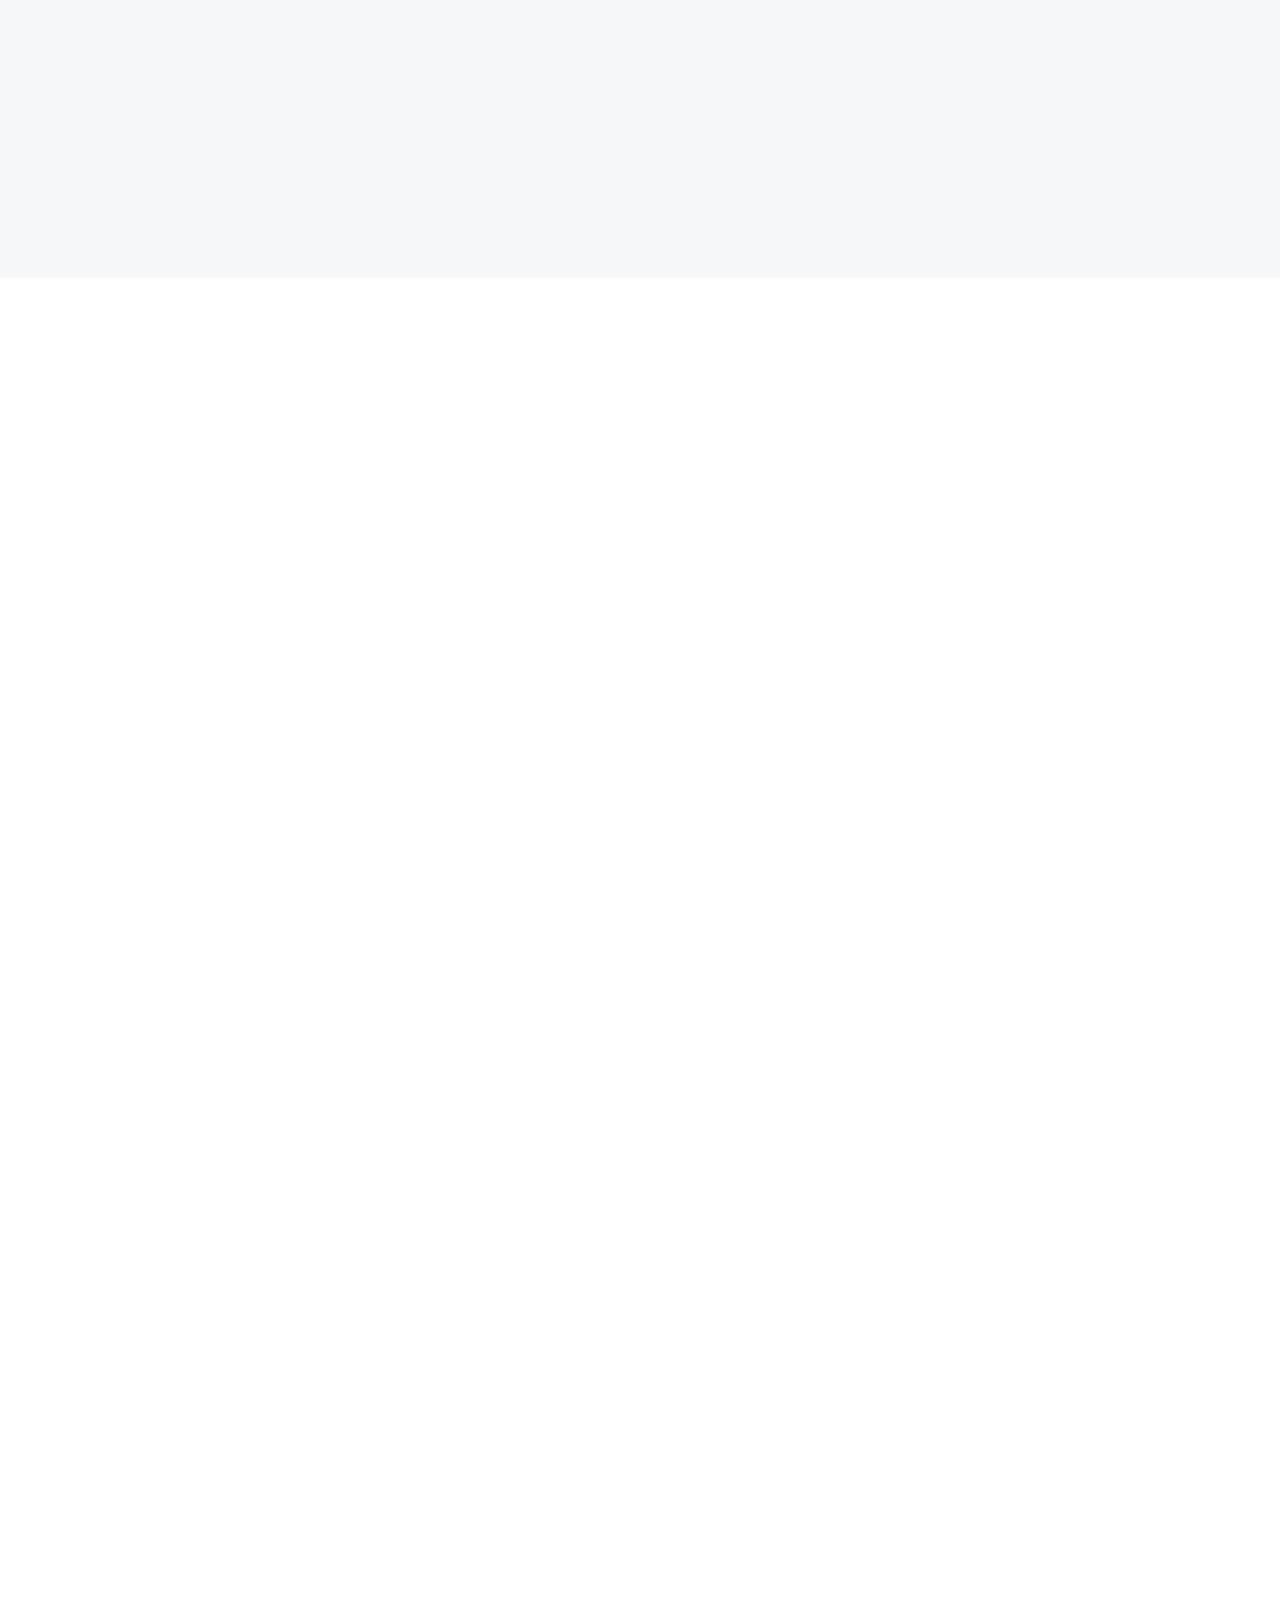
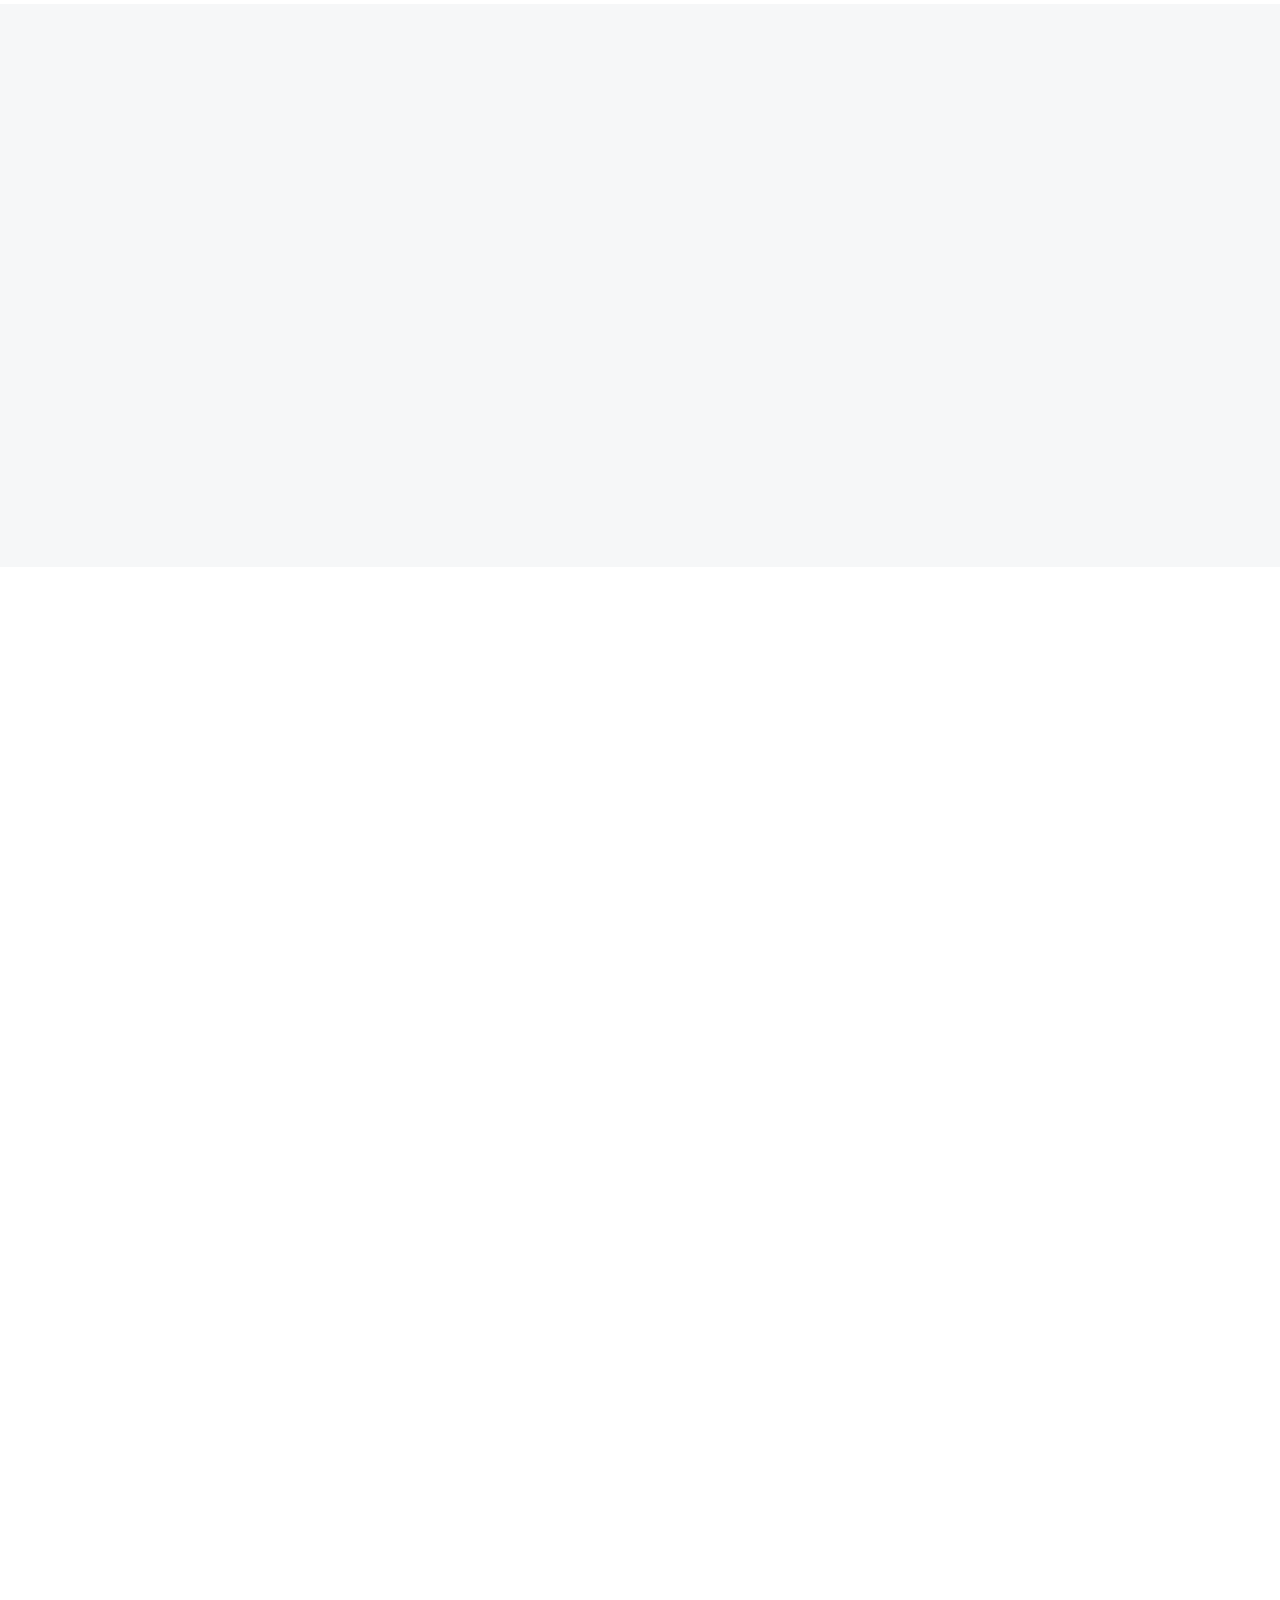
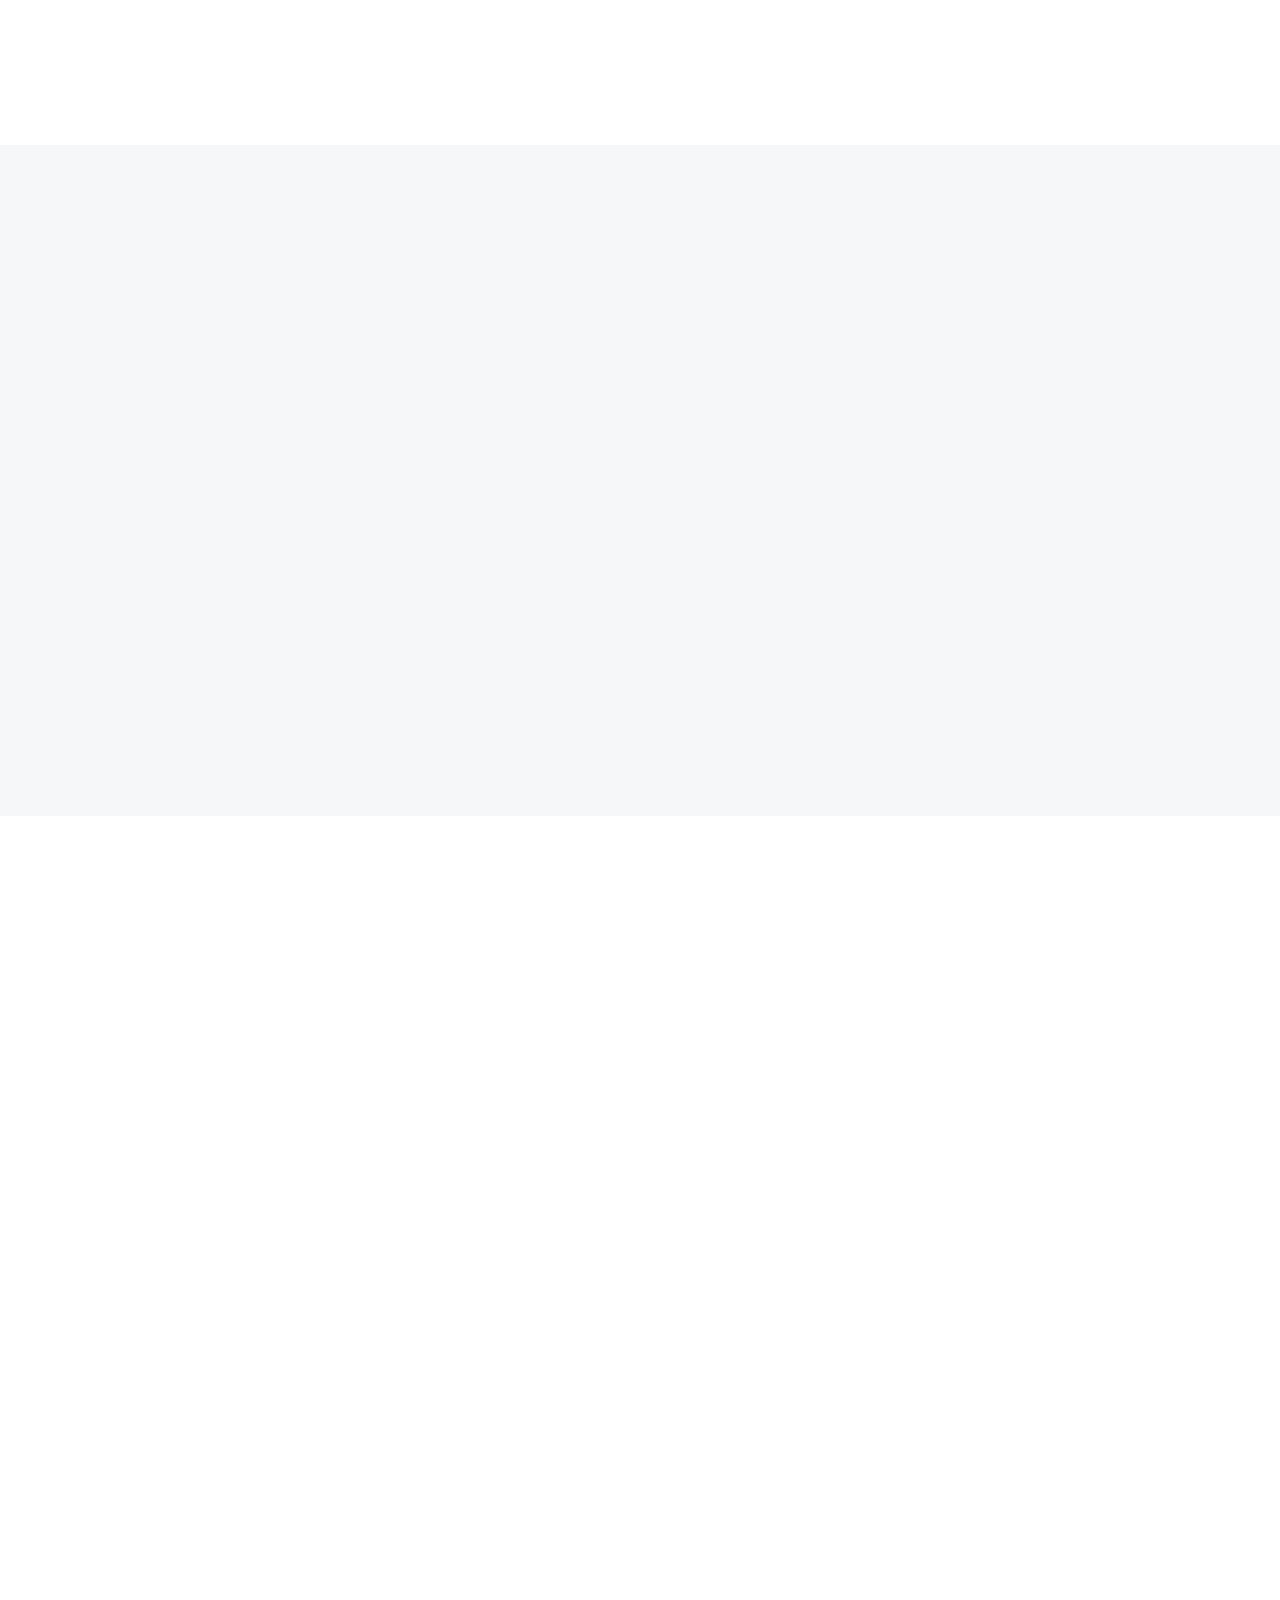
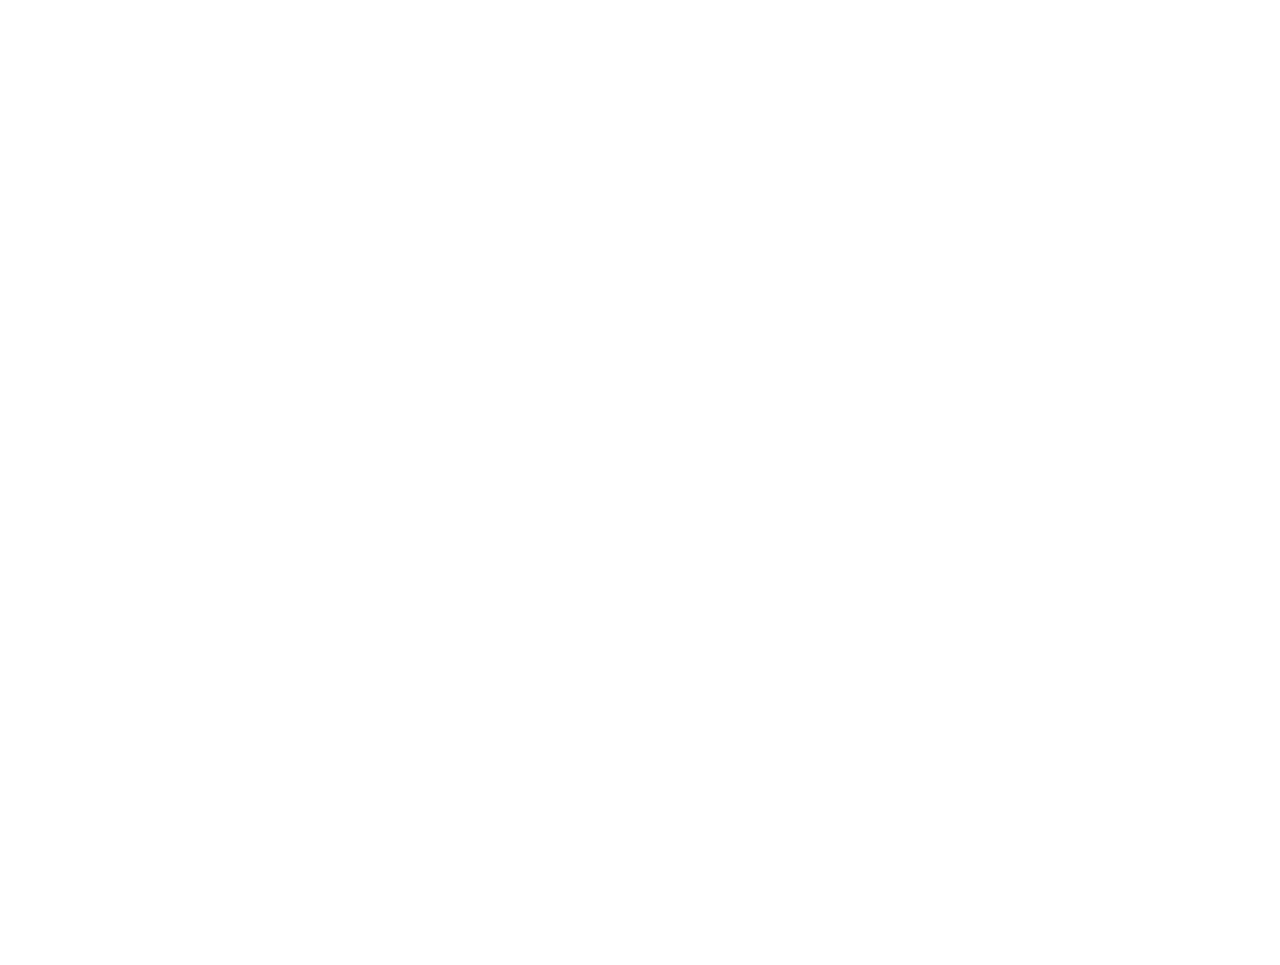
==== commit 1bbfb189: "updated the site" ====
--- a/index.html
+++ b/index.html
@@ -1,745 +1,816 @@
 <!DOCTYPE html>
 <html lang="en">
-
-<head>
-    <meta charset="utf-8">
+  <head>
+    <meta charset="utf-8" />
     <title>Solartec - Renewable Energy Website Template</title>
-    <meta content="width=device-width, initial-scale=1.0" name="viewport">
-    <meta content="" name="keywords">
-    <meta content="" name="description">
+    <meta content="width=device-width, initial-scale=1.0" name="viewport" />
+    <meta content="" name="keywords" />
+    <meta content="" name="description" />
 
     <!-- Favicon -->
-    <link href="img/favicon.ico" rel="icon">
+    <link href="img/iap-solar.png" rel="icon" />
 
     <!-- Google Web Fonts -->
-    <link rel="preconnect" href="https://fonts.googleapis.com">
-    <link rel="preconnect" href="https://fonts.gstatic.com" crossorigin>
-    <link href="https://fonts.googleapis.com/css2?family=Open+Sans:wght@400;500&family=Roboto:wght@500;700;900&display=swap" rel="stylesheet"> 
+    <link rel="preconnect" href="https://fonts.googleapis.com" />
+    <link rel="preconnect" href="https://fonts.gstatic.com" crossorigin />
+    <link
+      href="https://fonts.googleapis.com/css2?family=Open+Sans:wght@400;500&family=Roboto:wght@500;700;900&display=swap"
+      rel="stylesheet"
+    />
 
     <!-- Icon Font Stylesheet -->
-    <link href="https://cdnjs.cloudflare.com/ajax/libs/font-awesome/5.10.0/css/all.min.css" rel="stylesheet">
-    <link href="https://cdn.jsdelivr.net/npm/bootstrap-icons@1.4.1/font/bootstrap-icons.css" rel="stylesheet">
+    <link href="https://cdnjs.cloudflare.com/ajax/libs/font-awesome/5.10.0/css/all.min.css" rel="stylesheet" />
+    <link href="https://cdn.jsdelivr.net/npm/bootstrap-icons@1.4.1/font/bootstrap-icons.css" rel="stylesheet" />
 
     <!-- Libraries Stylesheet -->
-    <link href="lib/animate/animate.min.css" rel="stylesheet">
-    <link href="lib/owlcarousel/assets/owl.carousel.min.css" rel="stylesheet">
-    <link href="lib/lightbox/css/lightbox.min.css" rel="stylesheet">
+    <link href="lib/animate/animate.min.css" rel="stylesheet" />
+    <link href="lib/owlcarousel/assets/owl.carousel.min.css" rel="stylesheet" />
+    <link href="lib/lightbox/css/lightbox.min.css" rel="stylesheet" />
 
     <!-- Customized Bootstrap Stylesheet -->
-    <link href="css/bootstrap.min.css" rel="stylesheet">
+    <link href="css/bootstrap.min.css" rel="stylesheet" />
 
     <!-- Template Stylesheet -->
-    <link href="css/style.css" rel="stylesheet">
-</head>
-
-<body>
+    <link href="css/style.css" rel="stylesheet" />
+  </head>
+
+  <body>
     <!-- Spinner Start -->
-    <div id="spinner" class="show bg-white position-fixed translate-middle w-100 vh-100 top-50 start-50 d-flex align-items-center justify-content-center">
-        <div class="spinner-border text-primary" style="width: 3rem; height: 3rem;" role="status">
-            <span class="sr-only">Loading...</span>
-        </div>
+    <div
+      id="spinner"
+      class="show bg-white position-fixed translate-middle w-100 vh-100 top-50 start-50 d-flex align-items-center justify-content-center"
+    >
+      <div class="spinner-border text-primary" style="width: 3rem; height: 3rem" role="status">
+        <span class="sr-only">Loading...</span>
+      </div>
     </div>
     <!-- Spinner End -->
-
 
     <!-- Topbar Start -->
     <div class="container-fluid bg-dark p-0">
-        <div class="row gx-0 d-none d-lg-flex">
-            <div class="col-lg-7 px-5 text-start">
-                <div class="h-100 d-inline-flex align-items-center me-4">
-                    <small class="fa fa-map-marker-alt text-primary me-2"></small>
-                    <small>123 Street, New York, USA</small>
-                </div>
-                <div class="h-100 d-inline-flex align-items-center">
-                    <small class="far fa-clock text-primary me-2"></small>
-                    <small>Mon - Fri : 09.00 AM - 09.00 PM</small>
-                </div>
-            </div>
-            <div class="col-lg-5 px-5 text-end">
-                <div class="h-100 d-inline-flex align-items-center me-4">
-                    <small class="fa fa-phone-alt text-primary me-2"></small>
-                    <small>+012 345 6789</small>
-                </div>
-                <div class="h-100 d-inline-flex align-items-center mx-n2">
-                    <a class="btn btn-square btn-link rounded-0 border-0 border-end border-secondary" href=""><i class="fab fa-facebook-f"></i></a>
-                    <a class="btn btn-square btn-link rounded-0 border-0 border-end border-secondary" href=""><i class="fab fa-twitter"></i></a>
-                    <a class="btn btn-square btn-link rounded-0 border-0 border-end border-secondary" href=""><i class="fab fa-linkedin-in"></i></a>
-                    <a class="btn btn-square btn-link rounded-0" href=""><i class="fab fa-instagram"></i></a>
-                </div>
-            </div>
-        </div>
+      <div class="row gx-0 d-none d-lg-flex">
+        <div class="col-lg-7 px-5 text-start">
+          <div class="h-100 d-inline-flex align-items-center me-4">
+            <small class="fa fa-map-marker-alt text-primary me-2"></small>
+            <small>No 6A, Embu Street, Wuse II, Abuja</small>
+          </div>
+          <div class="h-100 d-inline-flex align-items-center">
+            <small class="far fa-clock text-primary me-2"></small>
+            <small>Mon - Fri : 09.00 AM - 09.00 PM</small>
+          </div>
+        </div>
+        <div class="col-lg-5 px-5 text-end">
+          <div class="h-100 d-inline-flex align-items-center me-4">
+            <small class="fa fa-phone-alt text-primary me-2"></small>
+            <small>+2348122534442</small>
+          </div>
+          <div class="h-100 d-inline-flex align-items-center mx-n2">
+            <a class="btn btn-square btn-link rounded-0 border-0 border-end border-secondary" href=""
+              ><i class="fab fa-facebook-f"></i
+            ></a>
+            <a class="btn btn-square btn-link rounded-0 border-0 border-end border-secondary" href=""
+              ><i class="fab fa-twitter"></i
+            ></a>
+            <a class="btn btn-square btn-link rounded-0 border-0 border-end border-secondary" href=""
+              ><i class="fab fa-linkedin-in"></i
+            ></a>
+            <a class="btn btn-square btn-link rounded-0" href=""><i class="fab fa-instagram"></i></a>
+          </div>
+        </div>
+      </div>
     </div>
     <!-- Topbar End -->
-
 
     <!-- Navbar Start -->
     <nav class="navbar navbar-expand-lg bg-white navbar-light sticky-top p-0">
-        <a href="index.html" class="navbar-brand d-flex align-items-center border-end px-4 px-lg-5">
-            <h2 class="m-0 text-primary">Solartec</h2>
-        </a>
-        <button type="button" class="navbar-toggler me-4" data-bs-toggle="collapse" data-bs-target="#navbarCollapse">
-            <span class="navbar-toggler-icon"></span>
-        </button>
-        <div class="collapse navbar-collapse" id="navbarCollapse">
-            <div class="navbar-nav ms-auto p-4 p-lg-0">
-                <a href="index.html" class="nav-item nav-link active">Home</a>
-                <a href="about.html" class="nav-item nav-link">About</a>
-                <a href="service.html" class="nav-item nav-link">Service</a>
-                <a href="project.html" class="nav-item nav-link">Project</a>
-                <div class="nav-item dropdown">
-                    <a href="#" class="nav-link dropdown-toggle" data-bs-toggle="dropdown">Pages</a>
-                    <div class="dropdown-menu bg-light m-0">
-                        <a href="feature.html" class="dropdown-item">Feature</a>
-                        <a href="quote.html" class="dropdown-item">Free Quote</a>
-                        <a href="team.html" class="dropdown-item">Our Team</a>
-                        <a href="testimonial.html" class="dropdown-item">Testimonial</a>
-                        <a href="404.html" class="dropdown-item">404 Page</a>
-                    </div>
-                </div>
-                <a href="contact.html" class="nav-item nav-link">Contact</a>
-            </div>
-            <a href="" class="btn btn-primary rounded-0 py-4 px-lg-5 d-none d-lg-block">Get A Quote<i class="fa fa-arrow-right ms-3"></i></a>
-        </div>
+      <a href="index.html" class="navbar-brand d-flex align-items-center border-end px-4 px-lg-5">
+        <!-- <h2 class="m-0 text-primary">Solartec</h2> -->
+        <img src="./img/iap-solar-logo-1.png" alt="" class="img-fluid" />
+      </a>
+      <button type="button" class="navbar-toggler me-4" data-bs-toggle="collapse" data-bs-target="#navbarCollapse">
+        <span class="navbar-toggler-icon"></span>
+      </button>
+      <div class="collapse navbar-collapse" id="navbarCollapse">
+        <div class="navbar-nav ms-auto p-4 p-lg-0">
+          <a href="index.html" class="nav-item nav-link active">Home</a>
+          <a href="about.html" class="nav-item nav-link">About</a>
+          <a href="service.html" class="nav-item nav-link">Service</a>
+          <a href="project.html" class="nav-item nav-link">Project</a>
+          <!-- <div class="nav-item dropdown">
+            <a href="#" class="nav-link dropdown-toggle" data-bs-toggle="dropdown">Pages</a>
+            <div class="dropdown-menu bg-light m-0">
+              <a href="feature.html" class="dropdown-item">Feature</a>
+              <a href="quote.html" class="dropdown-item">Free Quote</a>
+              <a href="team.html" class="dropdown-item">Our Team</a>
+              <a href="testimonial.html" class="dropdown-item">Testimonial</a>
+            </div>
+          </div> -->
+          <a href="contact.html" class="nav-item nav-link">Contact</a>
+        </div>
+        <a href="quote.html" class="btn btn-primary rounded-0 py-4 px-lg-5 d-none d-lg-block"
+          >Get A Quote<i class="fa fa-arrow-right ms-3"></i
+        ></a>
+      </div>
     </nav>
     <!-- Navbar End -->
 
-
     <!-- Carousel Start -->
     <div class="container-fluid p-0 pb-5 wow fadeIn" data-wow-delay="0.1s">
-        <div class="owl-carousel header-carousel position-relative">
-            <div class="owl-carousel-item position-relative" data-dot="<img src='img/carousel-1.jpg'>">
-                <img class="img-fluid" src="img/carousel-1.jpg" alt="">
-                <div class="owl-carousel-inner">
-                    <div class="container">
-                        <div class="row justify-content-start">
-                            <div class="col-10 col-lg-8">
-                                <h1 class="display-2 text-white animated slideInDown">Pioneers Of Solar And Renewable Energy</h1>
-                                <p class="fs-5 fw-medium text-white mb-4 pb-3">Vero elitr justo clita lorem. Ipsum dolor at sed stet sit diam no. Kasd rebum ipsum et diam justo clita et kasd rebum sea elitr.</p>
-                                <a href="" class="btn btn-primary rounded-pill py-3 px-5 animated slideInLeft">Read More</a>
-                            </div>
-                        </div>
-                    </div>
-                </div>
-            </div>
-            <div class="owl-carousel-item position-relative" data-dot="<img src='img/carousel-2.jpg'>">
-                <img class="img-fluid" src="img/carousel-2.jpg" alt="">
-                <div class="owl-carousel-inner">
-                    <div class="container">
-                        <div class="row justify-content-start">
-                            <div class="col-10 col-lg-8">
-                                <h1 class="display-2 text-white animated slideInDown">Pioneers Of Solar And Renewable Energy</h1>
-                                <p class="fs-5 fw-medium text-white mb-4 pb-3">Vero elitr justo clita lorem. Ipsum dolor at sed stet sit diam no. Kasd rebum ipsum et diam justo clita et kasd rebum sea elitr.</p>
-                                <a href="" class="btn btn-primary rounded-pill py-3 px-5 animated slideInLeft">Read More</a>
-                            </div>
-                        </div>
-                    </div>
-                </div>
-            </div>
-            <div class="owl-carousel-item position-relative" data-dot="<img src='img/carousel-3.jpg'>">
-                <img class="img-fluid" src="img/carousel-3.jpg" alt="">
-                <div class="owl-carousel-inner">
-                    <div class="container">
-                        <div class="row justify-content-start">
-                            <div class="col-10 col-lg-8">
-                                <h1 class="display-2 text-white animated slideInDown">Pioneers Of Solar And Renewable Energy</h1>
-                                <p class="fs-5 fw-medium text-white mb-4 pb-3">Vero elitr justo clita lorem. Ipsum dolor at sed stet sit diam no. Kasd rebum ipsum et diam justo clita et kasd rebum sea elitr.</p>
-                                <a href="" class="btn btn-primary rounded-pill py-3 px-5 animated slideInLeft">Read More</a>
-                            </div>
-                        </div>
-                    </div>
-                </div>
-            </div>
-        </div>
+      <div class="owl-carousel header-carousel position-relative">
+        <div class="owl-carousel-item position-relative" data-dot="<img src='img/carousel-1.jpg'>">
+          <img class="img-fluid" src="img/carousel-1.jpg" alt="" />
+          <div class="owl-carousel-inner">
+            <div class="container">
+              <div class="row justify-content-start">
+                <div class="col-10 col-lg-8">
+                  <h1 class="display-2 text-white animated slideInDown">Pioneers Of Solar And Renewable Energy</h1>
+                  <p class="fs-5 fw-medium text-white mb-4 pb-3">
+                    Vero elitr justo clita lorem. Ipsum dolor at sed stet sit diam no. Kasd rebum ipsum et diam justo clita
+                    et kasd rebum sea elitr.
+                  </p>
+                  <a href="" class="btn btn-primary rounded-pill py-3 px-5 animated slideInLeft">Read More</a>
+                </div>
+              </div>
+            </div>
+          </div>
+        </div>
+        <div class="owl-carousel-item position-relative" data-dot="<img src='img/carousel-2.jpg'>">
+          <img class="img-fluid" src="img/carousel-2.jpg" alt="" />
+          <div class="owl-carousel-inner">
+            <div class="container">
+              <div class="row justify-content-start">
+                <div class="col-10 col-lg-8">
+                  <h1 class="display-2 text-white animated slideInDown">Pioneers Of Solar And Renewable Energy</h1>
+                  <p class="fs-5 fw-medium text-white mb-4 pb-3">
+                    Vero elitr justo clita lorem. Ipsum dolor at sed stet sit diam no. Kasd rebum ipsum et diam justo clita
+                    et kasd rebum sea elitr.
+                  </p>
+                  <a href="" class="btn btn-primary rounded-pill py-3 px-5 animated slideInLeft">Read More</a>
+                </div>
+              </div>
+            </div>
+          </div>
+        </div>
+        <div class="owl-carousel-item position-relative" data-dot="<img src='img/carousel-3.jpg'>">
+          <img class="img-fluid" src="img/carousel-3.jpg" alt="" />
+          <div class="owl-carousel-inner">
+            <div class="container">
+              <div class="row justify-content-start">
+                <div class="col-10 col-lg-8">
+                  <h1 class="display-2 text-white animated slideInDown">Pioneers Of Solar And Renewable Energy</h1>
+                  <p class="fs-5 fw-medium text-white mb-4 pb-3">
+                    Vero elitr justo clita lorem. Ipsum dolor at sed stet sit diam no. Kasd rebum ipsum et diam justo clita
+                    et kasd rebum sea elitr.
+                  </p>
+                  <a href="" class="btn btn-primary rounded-pill py-3 px-5 animated slideInLeft">Read More</a>
+                </div>
+              </div>
+            </div>
+          </div>
+        </div>
+      </div>
     </div>
     <!-- Carousel End -->
-
 
     <!-- Feature Start -->
     <div class="container-xxl py-5">
-        <div class="container">
-            <div class="row g-5">
-                <div class="col-md-6 col-lg-3 wow fadeIn" data-wow-delay="0.1s">
-                    <div class="d-flex align-items-center mb-4">
-                        <div class="btn-lg-square bg-primary rounded-circle me-3">
-                            <i class="fa fa-users text-white"></i>
-                        </div>
-                        <h1 class="mb-0" data-toggle="counter-up">3453</h1>
-                    </div>
-                    <h5 class="mb-3">Happy Customers</h5>
-                    <span>Tempor erat elitr rebum at clita. Diam dolor diam ipsum sit</span>
-                </div>
-                <div class="col-md-6 col-lg-3 wow fadeIn" data-wow-delay="0.3s">
-                    <div class="d-flex align-items-center mb-4">
-                        <div class="btn-lg-square bg-primary rounded-circle me-3">
-                            <i class="fa fa-check text-white"></i>
-                        </div>
-                        <h1 class="mb-0" data-toggle="counter-up">4234</h1>
-                    </div>
-                    <h5 class="mb-3">Project Done</h5>
-                    <span>Tempor erat elitr rebum at clita. Diam dolor diam ipsum sit</span>
-                </div>
-                <div class="col-md-6 col-lg-3 wow fadeIn" data-wow-delay="0.5s">
-                    <div class="d-flex align-items-center mb-4">
-                        <div class="btn-lg-square bg-primary rounded-circle me-3">
-                            <i class="fa fa-award text-white"></i>
-                        </div>
-                        <h1 class="mb-0" data-toggle="counter-up">3123</h1>
-                    </div>
-                    <h5 class="mb-3">Awards Win</h5>
-                    <span>Tempor erat elitr rebum at clita. Diam dolor diam ipsum sit</span>
-                </div>
-                <div class="col-md-6 col-lg-3 wow fadeIn" data-wow-delay="0.7s">
-                    <div class="d-flex align-items-center mb-4">
-                        <div class="btn-lg-square bg-primary rounded-circle me-3">
-                            <i class="fa fa-users-cog text-white"></i>
-                        </div>
-                        <h1 class="mb-0" data-toggle="counter-up">1831</h1>
-                    </div>
-                    <h5 class="mb-3">Expert Workers</h5>
-                    <span>Tempor erat elitr rebum at clita. Diam dolor diam ipsum sit</span>
-                </div>
-            </div>
-        </div>
+      <div class="container">
+        <div class="row g-5">
+          <div class="col-md-6 col-lg-3 wow fadeIn" data-wow-delay="0.1s">
+            <div class="d-flex align-items-center mb-4">
+              <div class="btn-lg-square bg-primary rounded-circle me-3">
+                <i class="fa fa-users text-white"></i>
+              </div>
+              <h1 class="mb-0" data-toggle="counter-up">3453</h1>
+            </div>
+            <h5 class="mb-3">Happy Customers</h5>
+            <span>Tempor erat elitr rebum at clita. Diam dolor diam ipsum sit</span>
+          </div>
+          <div class="col-md-6 col-lg-3 wow fadeIn" data-wow-delay="0.3s">
+            <div class="d-flex align-items-center mb-4">
+              <div class="btn-lg-square bg-primary rounded-circle me-3">
+                <i class="fa fa-check text-white"></i>
+              </div>
+              <h1 class="mb-0" data-toggle="counter-up">4234</h1>
+            </div>
+            <h5 class="mb-3">Project Done</h5>
+            <span>Tempor erat elitr rebum at clita. Diam dolor diam ipsum sit</span>
+          </div>
+          <div class="col-md-6 col-lg-3 wow fadeIn" data-wow-delay="0.5s">
+            <div class="d-flex align-items-center mb-4">
+              <div class="btn-lg-square bg-primary rounded-circle me-3">
+                <i class="fa fa-award text-white"></i>
+              </div>
+              <h1 class="mb-0" data-toggle="counter-up">3123</h1>
+            </div>
+            <h5 class="mb-3">Awards Win</h5>
+            <span>Tempor erat elitr rebum at clita. Diam dolor diam ipsum sit</span>
+          </div>
+          <div class="col-md-6 col-lg-3 wow fadeIn" data-wow-delay="0.7s">
+            <div class="d-flex align-items-center mb-4">
+              <div class="btn-lg-square bg-primary rounded-circle me-3">
+                <i class="fa fa-users-cog text-white"></i>
+              </div>
+              <h1 class="mb-0" data-toggle="counter-up">1831</h1>
+            </div>
+            <h5 class="mb-3">Expert Workers</h5>
+            <span>Tempor erat elitr rebum at clita. Diam dolor diam ipsum sit</span>
+          </div>
+        </div>
+      </div>
     </div>
     <!-- Feature Start -->
-
 
     <!-- About Start -->
     <div class="container-fluid bg-light overflow-hidden my-5 px-lg-0">
-        <div class="container about px-lg-0">
-            <div class="row g-0 mx-lg-0">
-                <div class="col-lg-6 ps-lg-0 wow fadeIn" data-wow-delay="0.1s" style="min-height: 400px;">
-                    <div class="position-relative h-100">
-                        <img class="position-absolute img-fluid w-100 h-100" src="img/about.jpg" style="object-fit: cover;" alt="">
-                    </div>
-                </div>
-                <div class="col-lg-6 about-text py-5 wow fadeIn" data-wow-delay="0.5s">
-                    <div class="p-lg-5 pe-lg-0">
-                        <h6 class="text-primary">About Us</h6>
-                        <h1 class="mb-4">25+ Years Experience In Solar & Renewable Energy Industry</h1>
-                        <p>Tempor erat elitr rebum at clita. Diam dolor diam ipsum sit. Aliqu diam amet diam et eos. Clita erat ipsum et lorem et sit, sed stet lorem sit clita duo justo erat amet</p>
-                        <p><i class="fa fa-check-circle text-primary me-3"></i>Diam dolor diam ipsum</p>
-                        <p><i class="fa fa-check-circle text-primary me-3"></i>Aliqu diam amet diam et eos</p>
-                        <p><i class="fa fa-check-circle text-primary me-3"></i>Tempor erat elitr rebum at clita</p>
-                        <a href="" class="btn btn-primary rounded-pill py-3 px-5 mt-3">Explore More</a>
-                    </div>
-                </div>
-            </div>
-        </div>
+      <div class="container about px-lg-0">
+        <div class="row g-0 mx-lg-0">
+          <div class="col-lg-6 ps-lg-0 wow fadeIn" data-wow-delay="0.1s" style="min-height: 400px">
+            <div class="position-relative h-100">
+              <img class="position-absolute img-fluid w-100 h-100" src="img/about.jpg" style="object-fit: cover" alt="" />
+            </div>
+          </div>
+          <div class="col-lg-6 about-text py-5 wow fadeIn" data-wow-delay="0.5s">
+            <div class="p-lg-5 pe-lg-0">
+              <h6 class="text-primary">About Us</h6>
+              <h1 class="mb-4">25+ Years Experience In Solar & Renewable Energy Industry</h1>
+              <p>
+                Welcome to Integrated African Power Solar. Your premier provider of solar energy solutions. We are committed
+                to helping individuals, businesses, and communities transition to sustainable and cost-effective energy
+                sources.
+              </p>
+              <p><i class="fa fa-check-circle text-primary me-3"></i>Diam dolor diam ipsum</p>
+              <p><i class="fa fa-check-circle text-primary me-3"></i>Aliqu diam amet diam et eos</p>
+              <p><i class="fa fa-check-circle text-primary me-3"></i>Tempor erat elitr rebum at clita</p>
+              <a href="" class="btn btn-primary rounded-pill py-3 px-5 mt-3">Explore More</a>
+            </div>
+          </div>
+        </div>
+      </div>
     </div>
     <!-- About End -->
-
 
     <!-- Service Start -->
     <div class="container-xxl py-5">
-        <div class="container">
-            <div class="text-center mx-auto mb-5 wow fadeInUp" data-wow-delay="0.1s" style="max-width: 600px;">
-                <h6 class="text-primary">Our Services</h6>
-                <h1 class="mb-4">We Are Pioneers In The World Of Renewable Energy</h1>
-            </div>
-            <div class="row g-4">
-                <div class="col-md-6 col-lg-4 wow fadeInUp" data-wow-delay="0.1s">
-                    <div class="service-item rounded overflow-hidden">
-                        <img class="img-fluid" src="img/img-600x400-1.jpg" alt="">
-                        <div class="position-relative p-4 pt-0">
-                            <div class="service-icon">
-                                <i class="fa fa-solar-panel fa-3x"></i>
-                            </div>
-                            <h4 class="mb-3">Solar Panels</h4>
-                            <p>Stet stet justo dolor sed duo. Ut clita sea sit ipsum diam lorem diam.</p>
-                            <a class="small fw-medium" href="">Read More<i class="fa fa-arrow-right ms-2"></i></a>
-                        </div>
-                    </div>
-                </div>
-                <div class="col-md-6 col-lg-4 wow fadeInUp" data-wow-delay="0.3s">
-                    <div class="service-item rounded overflow-hidden">
-                        <img class="img-fluid" src="img/img-600x400-2.jpg" alt="">
-                        <div class="position-relative p-4 pt-0">
-                            <div class="service-icon">
-                                <i class="fa fa-wind fa-3x"></i>
-                            </div>
-                            <h4 class="mb-3">Wind Turbines</h4>
-                            <p>Stet stet justo dolor sed duo. Ut clita sea sit ipsum diam lorem diam.</p>
-                            <a class="small fw-medium" href="">Read More<i class="fa fa-arrow-right ms-2"></i></a>
-                        </div>
-                    </div>
-                </div>
-                <div class="col-md-6 col-lg-4 wow fadeInUp" data-wow-delay="0.5s">
-                    <div class="service-item rounded overflow-hidden">
-                        <img class="img-fluid" src="img/img-600x400-3.jpg" alt="">
-                        <div class="position-relative p-4 pt-0">
-                            <div class="service-icon">
-                                <i class="fa fa-lightbulb fa-3x"></i>
-                            </div>
-                            <h4 class="mb-3">Hydropower Plants</h4>
-                            <p>Stet stet justo dolor sed duo. Ut clita sea sit ipsum diam lorem diam.</p>
-                            <a class="small fw-medium" href="">Read More<i class="fa fa-arrow-right ms-2"></i></a>
-                        </div>
-                    </div>
-                </div>
-                <div class="col-md-6 col-lg-4 wow fadeInUp" data-wow-delay="0.1s">
-                    <div class="service-item rounded overflow-hidden">
-                        <img class="img-fluid" src="img/img-600x400-4.jpg" alt="">
-                        <div class="position-relative p-4 pt-0">
-                            <div class="service-icon">
-                                <i class="fa fa-solar-panel fa-3x"></i>
-                            </div>
-                            <h4 class="mb-3">Solar Panels</h4>
-                            <p>Stet stet justo dolor sed duo. Ut clita sea sit ipsum diam lorem diam.</p>
-                            <a class="small fw-medium" href="">Read More<i class="fa fa-arrow-right ms-2"></i></a>
-                        </div>
-                    </div>
-                </div>
-                <div class="col-md-6 col-lg-4 wow fadeInUp" data-wow-delay="0.3s">
-                    <div class="service-item rounded overflow-hidden">
-                        <img class="img-fluid" src="img/img-600x400-5.jpg" alt="">
-                        <div class="position-relative p-4 pt-0">
-                            <div class="service-icon">
-                                <i class="fa fa-wind fa-3x"></i>
-                            </div>
-                            <h4 class="mb-3">Wind Turbines</h4>
-                            <p>Stet stet justo dolor sed duo. Ut clita sea sit ipsum diam lorem diam.</p>
-                            <a class="small fw-medium" href="">Read More<i class="fa fa-arrow-right ms-2"></i></a>
-                        </div>
-                    </div>
-                </div>
-                <div class="col-md-6 col-lg-4 wow fadeInUp" data-wow-delay="0.5s">
-                    <div class="service-item rounded overflow-hidden">
-                        <img class="img-fluid" src="img/img-600x400-6.jpg" alt="">
-                        <div class="position-relative p-4 pt-0">
-                            <div class="service-icon">
-                                <i class="fa fa-lightbulb fa-3x"></i>
-                            </div>
-                            <h4 class="mb-3">Hydropower Plants</h4>
-                            <p>Stet stet justo dolor sed duo. Ut clita sea sit ipsum diam lorem diam.</p>
-                            <a class="small fw-medium" href="">Read More<i class="fa fa-arrow-right ms-2"></i></a>
-                        </div>
-                    </div>
-                </div>
-            </div>
-        </div>
+      <div class="container">
+        <div class="text-center mx-auto mb-5 wow fadeInUp" data-wow-delay="0.1s" style="max-width: 600px">
+          <h6 class="text-primary">Our Services</h6>
+          <h1 class="mb-4">We Are Pioneers In The World Of Renewable Energy</h1>
+        </div>
+        <div class="row g-4">
+          <div class="col-md-6 col-lg-4 wow fadeInUp" data-wow-delay="0.1s">
+            <div class="service-item rounded overflow-hidden">
+              <img class="img-fluid" src="img/img-600x400-1.jpg" alt="" />
+              <div class="position-relative p-4 pt-0">
+                <div class="service-icon">
+                  <i class="fa fa-solar-panel fa-3x"></i>
+                </div>
+                <h4 class="mb-3">Solar Panels</h4>
+                <p>Stet stet justo dolor sed duo. Ut clita sea sit ipsum diam lorem diam.</p>
+                <a class="small fw-medium" href="">Read More<i class="fa fa-arrow-right ms-2"></i></a>
+              </div>
+            </div>
+          </div>
+          <div class="col-md-6 col-lg-4 wow fadeInUp" data-wow-delay="0.3s">
+            <div class="service-item rounded overflow-hidden">
+              <img class="img-fluid" src="img/img-600x400-2.jpg" alt="" />
+              <div class="position-relative p-4 pt-0">
+                <div class="service-icon">
+                  <i class="fa fa-wind fa-3x"></i>
+                </div>
+                <h4 class="mb-3">Wind Turbines</h4>
+                <p>Stet stet justo dolor sed duo. Ut clita sea sit ipsum diam lorem diam.</p>
+                <a class="small fw-medium" href="">Read More<i class="fa fa-arrow-right ms-2"></i></a>
+              </div>
+            </div>
+          </div>
+          <div class="col-md-6 col-lg-4 wow fadeInUp" data-wow-delay="0.5s">
+            <div class="service-item rounded overflow-hidden">
+              <img class="img-fluid" src="img/img-600x400-3.jpg" alt="" />
+              <div class="position-relative p-4 pt-0">
+                <div class="service-icon">
+                  <i class="fa fa-lightbulb fa-3x"></i>
+                </div>
+                <h4 class="mb-3">Hydropower Plants</h4>
+                <p>Stet stet justo dolor sed duo. Ut clita sea sit ipsum diam lorem diam.</p>
+                <a class="small fw-medium" href="">Read More<i class="fa fa-arrow-right ms-2"></i></a>
+              </div>
+            </div>
+          </div>
+          <div class="col-md-6 col-lg-4 wow fadeInUp" data-wow-delay="0.1s">
+            <div class="service-item rounded overflow-hidden">
+              <img class="img-fluid" src="img/img-600x400-4.jpg" alt="" />
+              <div class="position-relative p-4 pt-0">
+                <div class="service-icon">
+                  <i class="fa fa-solar-panel fa-3x"></i>
+                </div>
+                <h4 class="mb-3">Solar Panels</h4>
+                <p>Stet stet justo dolor sed duo. Ut clita sea sit ipsum diam lorem diam.</p>
+                <a class="small fw-medium" href="">Read More<i class="fa fa-arrow-right ms-2"></i></a>
+              </div>
+            </div>
+          </div>
+          <div class="col-md-6 col-lg-4 wow fadeInUp" data-wow-delay="0.3s">
+            <div class="service-item rounded overflow-hidden">
+              <img class="img-fluid" src="img/img-600x400-5.jpg" alt="" />
+              <div class="position-relative p-4 pt-0">
+                <div class="service-icon">
+                  <i class="fa fa-wind fa-3x"></i>
+                </div>
+                <h4 class="mb-3">Wind Turbines</h4>
+                <p>Stet stet justo dolor sed duo. Ut clita sea sit ipsum diam lorem diam.</p>
+                <a class="small fw-medium" href="">Read More<i class="fa fa-arrow-right ms-2"></i></a>
+              </div>
+            </div>
+          </div>
+          <div class="col-md-6 col-lg-4 wow fadeInUp" data-wow-delay="0.5s">
+            <div class="service-item rounded overflow-hidden">
+              <img class="img-fluid" src="img/img-600x400-6.jpg" alt="" />
+              <div class="position-relative p-4 pt-0">
+                <div class="service-icon">
+                  <i class="fa fa-lightbulb fa-3x"></i>
+                </div>
+                <h4 class="mb-3">Hydropower Plants</h4>
+                <p>Stet stet justo dolor sed duo. Ut clita sea sit ipsum diam lorem diam.</p>
+                <a class="small fw-medium" href="">Read More<i class="fa fa-arrow-right ms-2"></i></a>
+              </div>
+            </div>
+          </div>
+        </div>
+      </div>
     </div>
     <!-- Service End -->
-
 
     <!-- Feature Start -->
     <div class="container-fluid bg-light overflow-hidden my-5 px-lg-0">
-        <div class="container feature px-lg-0">
-            <div class="row g-0 mx-lg-0">
-                <div class="col-lg-6 feature-text py-5 wow fadeIn" data-wow-delay="0.1s">
-                    <div class="p-lg-5 ps-lg-0">
-                        <h6 class="text-primary">Why Choose Us!</h6>
-                        <h1 class="mb-4">Complete Commercial & Residential Solar Systems</h1>
-                        <p class="mb-4 pb-2">Tempor erat elitr rebum at clita. Diam dolor diam ipsum sit. Aliqu diam amet diam et eos. Clita erat ipsum et lorem et sit, sed stet lorem sit clita duo justo erat amet</p>
-                        <div class="row g-4">
-                            <div class="col-6">
-                                <div class="d-flex align-items-center">
-                                    <div class="btn-lg-square bg-primary rounded-circle">
-                                        <i class="fa fa-check text-white"></i>
-                                    </div>
-                                    <div class="ms-4">
-                                        <p class="mb-0">Quality</p>
-                                        <h5 class="mb-0">Services</h5>
-                                    </div>
-                                </div>
-                            </div>
-                            <div class="col-6">
-                                <div class="d-flex align-items-center">
-                                    <div class="btn-lg-square bg-primary rounded-circle">
-                                        <i class="fa fa-user-check text-white"></i>
-                                    </div>
-                                    <div class="ms-4">
-                                        <p class="mb-0">Expert</p>
-                                        <h5 class="mb-0">Workers</h5>
-                                    </div>
-                                </div>
-                            </div>
-                            <div class="col-6">
-                                <div class="d-flex align-items-center">
-                                    <div class="btn-lg-square bg-primary rounded-circle">
-                                        <i class="fa fa-drafting-compass text-white"></i>
-                                    </div>
-                                    <div class="ms-4">
-                                        <p class="mb-0">Free</p>
-                                        <h5 class="mb-0">Consultation</h5>
-                                    </div>
-                                </div>
-                            </div>
-                            <div class="col-6">
-                                <div class="d-flex align-items-center">
-                                    <div class="btn-lg-square bg-primary rounded-circle">
-                                        <i class="fa fa-headphones text-white"></i>
-                                    </div>
-                                    <div class="ms-4">
-                                        <p class="mb-0">Customer</p>
-                                        <h5 class="mb-0">Support</h5>
-                                    </div>
-                                </div>
-                            </div>
-                        </div>
+      <div class="container feature px-lg-0">
+        <div class="row g-0 mx-lg-0">
+          <div class="col-lg-6 feature-text py-5 wow fadeIn" data-wow-delay="0.1s">
+            <div class="p-lg-5 ps-lg-0">
+              <h6 class="text-primary">Why Choose Us!</h6>
+              <h1 class="mb-4">Complete Commercial & Residential Solar Systems</h1>
+              <p class="mb-4 pb-2">
+                Tempor erat elitr rebum at clita. Diam dolor diam ipsum sit. Aliqu diam amet diam et eos. Clita erat ipsum et
+                lorem et sit, sed stet lorem sit clita duo justo erat amet
+              </p>
+              <div class="row g-4">
+                <div class="col-6">
+                  <div class="d-flex align-items-center">
+                    <div class="btn-lg-square bg-primary rounded-circle">
+                      <i class="fa fa-check text-white"></i>
                     </div>
-                </div>
-                <div class="col-lg-6 pe-lg-0 wow fadeIn" data-wow-delay="0.5s" style="min-height: 400px;">
-                    <div class="position-relative h-100">
-                        <img class="position-absolute img-fluid w-100 h-100" src="img/feature.jpg" style="object-fit: cover;" alt="">
+                    <div class="ms-4">
+                      <p class="mb-0">Quality</p>
+                      <h5 class="mb-0">Services</h5>
                     </div>
-                </div>
-            </div>
-        </div>
+                  </div>
+                </div>
+                <div class="col-6">
+                  <div class="d-flex align-items-center">
+                    <div class="btn-lg-square bg-primary rounded-circle">
+                      <i class="fa fa-user-check text-white"></i>
+                    </div>
+                    <div class="ms-4">
+                      <p class="mb-0">Expert</p>
+                      <h5 class="mb-0">Workers</h5>
+                    </div>
+                  </div>
+                </div>
+                <div class="col-6">
+                  <div class="d-flex align-items-center">
+                    <div class="btn-lg-square bg-primary rounded-circle">
+                      <i class="fa fa-drafting-compass text-white"></i>
+                    </div>
+                    <div class="ms-4">
+                      <p class="mb-0">Free</p>
+                      <h5 class="mb-0">Consultation</h5>
+                    </div>
+                  </div>
+                </div>
+                <div class="col-6">
+                  <div class="d-flex align-items-center">
+                    <div class="btn-lg-square bg-primary rounded-circle">
+                      <i class="fa fa-headphones text-white"></i>
+                    </div>
+                    <div class="ms-4">
+                      <p class="mb-0">Customer</p>
+                      <h5 class="mb-0">Support</h5>
+                    </div>
+                  </div>
+                </div>
+              </div>
+            </div>
+          </div>
+          <div class="col-lg-6 pe-lg-0 wow fadeIn" data-wow-delay="0.5s" style="min-height: 400px">
+            <div class="position-relative h-100">
+              <img class="position-absolute img-fluid w-100 h-100" src="img/feature.jpg" style="object-fit: cover" alt="" />
+            </div>
+          </div>
+        </div>
+      </div>
     </div>
     <!-- Feature End -->
-
 
     <!-- Projects Start -->
     <div class="container-xxl py-5">
-        <div class="container">
-            <div class="text-center mx-auto mb-5 wow fadeInUp" data-wow-delay="0.1s" style="max-width: 600px;">
-                <h6 class="text-primary">Our Projects</h6>
-                <h1 class="mb-4">Visit Our Latest Solar And Renewable Energy Projects</h1>
-            </div>
-            <div class="row mt-n2 wow fadeInUp" data-wow-delay="0.3s">
-                <div class="col-12 text-center">
-                    <ul class="list-inline mb-5" id="portfolio-flters">
-                        <li class="mx-2 active" data-filter="*">All</li>
-                        <li class="mx-2" data-filter=".first">Solar Panels</li>
-                        <li class="mx-2" data-filter=".second">Wind Turbines</li>
-                        <li class="mx-2" data-filter=".third">Hydropower Plants</li>
-                    </ul>
-                </div>
-            </div>
-            <div class="row g-4 portfolio-container wow fadeInUp" data-wow-delay="0.5s">
-                <div class="col-lg-4 col-md-6 portfolio-item first">
-                    <div class="portfolio-img rounded overflow-hidden">
-                        <img class="img-fluid" src="img/img-600x400-6.jpg" alt="">
-                        <div class="portfolio-btn">
-                            <a class="btn btn-lg-square btn-outline-light rounded-circle mx-1" href="img/img-600x400-6.jpg" data-lightbox="portfolio"><i class="fa fa-eye"></i></a>
-                            <a class="btn btn-lg-square btn-outline-light rounded-circle mx-1" href=""><i class="fa fa-link"></i></a>
-                        </div>
-                    </div>
-                    <div class="pt-3">
-                        <p class="text-primary mb-0">Solar Panels</p>
-                        <hr class="text-primary w-25 my-2">
-                        <h5 class="lh-base">We Are pioneers of solar & renewable energy industry</h5>
-                    </div>
-                </div>
-                <div class="col-lg-4 col-md-6 portfolio-item second">
-                    <div class="portfolio-img rounded overflow-hidden">
-                        <img class="img-fluid" src="img/img-600x400-5.jpg" alt="">
-                        <div class="portfolio-btn">
-                            <a class="btn btn-lg-square btn-outline-light rounded-circle mx-1" href="img/img-600x400-5.jpg" data-lightbox="portfolio"><i class="fa fa-eye"></i></a>
-                            <a class="btn btn-lg-square btn-outline-light rounded-circle mx-1" href=""><i class="fa fa-link"></i></a>
-                        </div>
-                    </div>
-                    <div class="pt-3">
-                        <p class="text-primary mb-0">Wind Turbines</p>
-                        <hr class="text-primary w-25 my-2">
-                        <h5 class="lh-base">We Are pioneers of solar & renewable energy industry</h5>
-                    </div>
-                </div>
-                <div class="col-lg-4 col-md-6 portfolio-item third">
-                    <div class="portfolio-img rounded overflow-hidden">
-                        <img class="img-fluid" src="img/img-600x400-4.jpg" alt="">
-                        <div class="portfolio-btn">
-                            <a class="btn btn-lg-square btn-outline-light rounded-circle mx-1" href="img/img-600x400-4.jpg" data-lightbox="portfolio"><i class="fa fa-eye"></i></a>
-                            <a class="btn btn-lg-square btn-outline-light rounded-circle mx-1" href=""><i class="fa fa-link"></i></a>
-                        </div>
-                    </div>
-                    <div class="pt-3">
-                        <p class="text-primary mb-0">Hydropower Plants</p>
-                        <hr class="text-primary w-25 my-2">
-                        <h5 class="lh-base">We Are pioneers of solar & renewable energy industry</h5>
-                    </div>
-                </div>
-                <div class="col-lg-4 col-md-6 portfolio-item first">
-                    <div class="portfolio-img rounded overflow-hidden">
-                        <img class="img-fluid" src="img/img-600x400-3.jpg" alt="">
-                        <div class="portfolio-btn">
-                            <a class="btn btn-lg-square btn-outline-light rounded-circle mx-1" href="img/img-600x400-3.jpg" data-lightbox="portfolio"><i class="fa fa-eye"></i></a>
-                            <a class="btn btn-lg-square btn-outline-light rounded-circle mx-1" href=""><i class="fa fa-link"></i></a>
-                        </div>
-                    </div>
-                    <div class="pt-3">
-                        <p class="text-primary mb-0">Solar Panels</p>
-                        <hr class="text-primary w-25 my-2">
-                        <h5 class="lh-base">We Are pioneers of solar & renewable energy industry</h5>
-                    </div>
-                </div>
-                <div class="col-lg-4 col-md-6 portfolio-item second">
-                    <div class="portfolio-img rounded overflow-hidden">
-                        <img class="img-fluid" src="img/img-600x400-2.jpg" alt="">
-                        <div class="portfolio-btn">
-                            <a class="btn btn-lg-square btn-outline-light rounded-circle mx-1" href="img/img-600x400-2.jpg" data-lightbox="portfolio"><i class="fa fa-eye"></i></a>
-                            <a class="btn btn-lg-square btn-outline-light rounded-circle mx-1" href=""><i class="fa fa-link"></i></a>
-                        </div>
-                    </div>
-                    <div class="pt-3">
-                        <p class="text-primary mb-0">Wind Turbines</p>
-                        <hr class="text-primary w-25 my-2">
-                        <h5 class="lh-base">We Are pioneers of solar & renewable energy industry</h5>
-                    </div>
-                </div>
-                <div class="col-lg-4 col-md-6 portfolio-item third">
-                    <div class="portfolio-img rounded overflow-hidden">
-                        <img class="img-fluid" src="img/img-600x400-1.jpg" alt="">
-                        <div class="portfolio-btn">
-                            <a class="btn btn-lg-square btn-outline-light rounded-circle mx-1" href="img/img-600x400-1.jpg" data-lightbox="portfolio"><i class="fa fa-eye"></i></a>
-                            <a class="btn btn-lg-square btn-outline-light rounded-circle mx-1" href=""><i class="fa fa-link"></i></a>
-                        </div>
-                    </div>
-                    <div class="pt-3">
-                        <p class="text-primary mb-0">Hydropower Plants</p>
-                        <hr class="text-primary w-25 my-2">
-                        <h5 class="lh-base">We Are pioneers of solar & renewable energy industry</h5>
-                    </div>
-                </div>
-            </div>
-        </div>
+      <div class="container">
+        <div class="text-center mx-auto mb-5 wow fadeInUp" data-wow-delay="0.1s" style="max-width: 600px">
+          <h6 class="text-primary">Our Projects</h6>
+          <h1 class="mb-4">Visit Our Latest Solar And Renewable Energy Projects</h1>
+        </div>
+        <div class="row mt-n2 wow fadeInUp" data-wow-delay="0.3s">
+          <div class="col-12 text-center">
+            <ul class="list-inline mb-5" id="portfolio-flters">
+              <li class="mx-2 active" data-filter="*">All</li>
+              <li class="mx-2" data-filter=".first">Solar Panels</li>
+              <li class="mx-2" data-filter=".second">Wind Turbines</li>
+              <li class="mx-2" data-filter=".third">Hydropower Plants</li>
+            </ul>
+          </div>
+        </div>
+        <div class="row g-4 portfolio-container wow fadeInUp" data-wow-delay="0.5s">
+          <div class="col-lg-4 col-md-6 portfolio-item first">
+            <div class="portfolio-img rounded overflow-hidden">
+              <img class="img-fluid" src="img/img-600x400-6.jpg" alt="" />
+              <div class="portfolio-btn">
+                <a
+                  class="btn btn-lg-square btn-outline-light rounded-circle mx-1"
+                  href="img/img-600x400-6.jpg"
+                  data-lightbox="portfolio"
+                  ><i class="fa fa-eye"></i
+                ></a>
+                <a class="btn btn-lg-square btn-outline-light rounded-circle mx-1" href=""><i class="fa fa-link"></i></a>
+              </div>
+            </div>
+            <div class="pt-3">
+              <p class="text-primary mb-0">Solar Panels</p>
+              <hr class="text-primary w-25 my-2" />
+              <h5 class="lh-base">We Are pioneers of solar & renewable energy industry</h5>
+            </div>
+          </div>
+          <div class="col-lg-4 col-md-6 portfolio-item second">
+            <div class="portfolio-img rounded overflow-hidden">
+              <img class="img-fluid" src="img/img-600x400-5.jpg" alt="" />
+              <div class="portfolio-btn">
+                <a
+                  class="btn btn-lg-square btn-outline-light rounded-circle mx-1"
+                  href="img/img-600x400-5.jpg"
+                  data-lightbox="portfolio"
+                  ><i class="fa fa-eye"></i
+                ></a>
+                <a class="btn btn-lg-square btn-outline-light rounded-circle mx-1" href=""><i class="fa fa-link"></i></a>
+              </div>
+            </div>
+            <div class="pt-3">
+              <p class="text-primary mb-0">Wind Turbines</p>
+              <hr class="text-primary w-25 my-2" />
+              <h5 class="lh-base">We Are pioneers of solar & renewable energy industry</h5>
+            </div>
+          </div>
+          <div class="col-lg-4 col-md-6 portfolio-item third">
+            <div class="portfolio-img rounded overflow-hidden">
+              <img class="img-fluid" src="img/img-600x400-4.jpg" alt="" />
+              <div class="portfolio-btn">
+                <a
+                  class="btn btn-lg-square btn-outline-light rounded-circle mx-1"
+                  href="img/img-600x400-4.jpg"
+                  data-lightbox="portfolio"
+                  ><i class="fa fa-eye"></i
+                ></a>
+                <a class="btn btn-lg-square btn-outline-light rounded-circle mx-1" href=""><i class="fa fa-link"></i></a>
+              </div>
+            </div>
+            <div class="pt-3">
+              <p class="text-primary mb-0">Hydropower Plants</p>
+              <hr class="text-primary w-25 my-2" />
+              <h5 class="lh-base">We Are pioneers of solar & renewable energy industry</h5>
+            </div>
+          </div>
+          <div class="col-lg-4 col-md-6 portfolio-item first">
+            <div class="portfolio-img rounded overflow-hidden">
+              <img class="img-fluid" src="img/img-600x400-3.jpg" alt="" />
+              <div class="portfolio-btn">
+                <a
+                  class="btn btn-lg-square btn-outline-light rounded-circle mx-1"
+                  href="img/img-600x400-3.jpg"
+                  data-lightbox="portfolio"
+                  ><i class="fa fa-eye"></i
+                ></a>
+                <a class="btn btn-lg-square btn-outline-light rounded-circle mx-1" href=""><i class="fa fa-link"></i></a>
+              </div>
+            </div>
+            <div class="pt-3">
+              <p class="text-primary mb-0">Solar Panels</p>
+              <hr class="text-primary w-25 my-2" />
+              <h5 class="lh-base">We Are pioneers of solar & renewable energy industry</h5>
+            </div>
+          </div>
+          <div class="col-lg-4 col-md-6 portfolio-item second">
+            <div class="portfolio-img rounded overflow-hidden">
+              <img class="img-fluid" src="img/img-600x400-2.jpg" alt="" />
+              <div class="portfolio-btn">
+                <a
+                  class="btn btn-lg-square btn-outline-light rounded-circle mx-1"
+                  href="img/img-600x400-2.jpg"
+                  data-lightbox="portfolio"
+                  ><i class="fa fa-eye"></i
+                ></a>
+                <a class="btn btn-lg-square btn-outline-light rounded-circle mx-1" href=""><i class="fa fa-link"></i></a>
+              </div>
+            </div>
+            <div class="pt-3">
+              <p class="text-primary mb-0">Wind Turbines</p>
+              <hr class="text-primary w-25 my-2" />
+              <h5 class="lh-base">We Are pioneers of solar & renewable energy industry</h5>
+            </div>
+          </div>
+          <div class="col-lg-4 col-md-6 portfolio-item third">
+            <div class="portfolio-img rounded overflow-hidden">
+              <img class="img-fluid" src="img/img-600x400-1.jpg" alt="" />
+              <div class="portfolio-btn">
+                <a
+                  class="btn btn-lg-square btn-outline-light rounded-circle mx-1"
+                  href="img/img-600x400-1.jpg"
+                  data-lightbox="portfolio"
+                  ><i class="fa fa-eye"></i
+                ></a>
+                <a class="btn btn-lg-square btn-outline-light rounded-circle mx-1" href=""><i class="fa fa-link"></i></a>
+              </div>
+            </div>
+            <div class="pt-3">
+              <p class="text-primary mb-0">Hydropower Plants</p>
+              <hr class="text-primary w-25 my-2" />
+              <h5 class="lh-base">We Are pioneers of solar & renewable energy industry</h5>
+            </div>
+          </div>
+        </div>
+      </div>
     </div>
     <!-- Projects End -->
-
 
     <!-- Quote Start -->
     <div class="container-fluid bg-light overflow-hidden my-5 px-lg-0">
-        <div class="container quote px-lg-0">
-            <div class="row g-0 mx-lg-0">
-                <div class="col-lg-6 ps-lg-0 wow fadeIn" data-wow-delay="0.1s" style="min-height: 400px;">
-                    <div class="position-relative h-100">
-                        <img class="position-absolute img-fluid w-100 h-100" src="img/quote.jpg" style="object-fit: cover;" alt="">
-                    </div>
-                </div>
-                <div class="col-lg-6 quote-text py-5 wow fadeIn" data-wow-delay="0.5s">
-                    <div class="p-lg-5 pe-lg-0">
-                        <h6 class="text-primary">Free Quote</h6>
-                        <h1 class="mb-4">Get A Free Quote</h1>
-                        <p class="mb-4 pb-2">Tempor erat elitr rebum at clita. Diam dolor diam ipsum sit. Aliqu diam amet diam et eos. Clita erat ipsum et lorem et sit, sed stet lorem sit clita duo justo erat amet</p>
-                        <form>
-                            <div class="row g-3">
-                                <div class="col-12 col-sm-6">
-                                    <input type="text" class="form-control border-0" placeholder="Your Name" style="height: 55px;">
-                                </div>
-                                <div class="col-12 col-sm-6">
-                                    <input type="email" class="form-control border-0" placeholder="Your Email" style="height: 55px;">
-                                </div>
-                                <div class="col-12 col-sm-6">
-                                    <input type="text" class="form-control border-0" placeholder="Your Mobile" style="height: 55px;">
-                                </div>
-                                <div class="col-12 col-sm-6">
-                                    <select class="form-select border-0" style="height: 55px;">
-                                        <option selected>Select A Service</option>
-                                        <option value="1">Service 1</option>
-                                        <option value="2">Service 2</option>
-                                        <option value="3">Service 3</option>
-                                    </select>
-                                </div>
-                                <div class="col-12">
-                                    <textarea class="form-control border-0" placeholder="Special Note"></textarea>
-                                </div>
-                                <div class="col-12">
-                                    <button class="btn btn-primary rounded-pill py-3 px-5" type="submit">Submit</button>
-                                </div>
-                            </div>
-                        </form>
-                    </div>
-                </div>
-            </div>
-        </div>
+      <div class="container quote px-lg-0">
+        <div class="row g-0 mx-lg-0">
+          <div class="col-lg-6 ps-lg-0 wow fadeIn" data-wow-delay="0.1s" style="min-height: 400px">
+            <div class="position-relative h-100">
+              <img class="position-absolute img-fluid w-100 h-100" src="img/quote.jpg" style="object-fit: cover" alt="" />
+            </div>
+          </div>
+          <div class="col-lg-6 quote-text py-5 wow fadeIn" data-wow-delay="0.5s">
+            <div class="p-lg-5 pe-lg-0">
+              <h6 class="text-primary">Free Quote</h6>
+              <h1 class="mb-4">Get A Free Quote</h1>
+              <p class="mb-4 pb-2">
+                Tempor erat elitr rebum at clita. Diam dolor diam ipsum sit. Aliqu diam amet diam et eos. Clita erat ipsum et
+                lorem et sit, sed stet lorem sit clita duo justo erat amet
+              </p>
+              <form>
+                <div class="row g-3">
+                  <div class="col-12 col-sm-6">
+                    <input type="text" class="form-control border-0" placeholder="Your Name" style="height: 55px" />
+                  </div>
+                  <div class="col-12 col-sm-6">
+                    <input type="email" class="form-control border-0" placeholder="Your Email" style="height: 55px" />
+                  </div>
+                  <div class="col-12 col-sm-6">
+                    <input type="text" class="form-control border-0" placeholder="Your Mobile" style="height: 55px" />
+                  </div>
+                  <div class="col-12 col-sm-6">
+                    <select class="form-select border-0" style="height: 55px">
+                      <option selected>Select A Service</option>
+                      <option value="1">Service 1</option>
+                      <option value="2">Service 2</option>
+                      <option value="3">Service 3</option>
+                    </select>
+                  </div>
+                  <div class="col-12">
+                    <textarea class="form-control border-0" placeholder="Special Note"></textarea>
+                  </div>
+                  <div class="col-12">
+                    <button class="btn btn-primary rounded-pill py-3 px-5" type="submit">Submit</button>
+                  </div>
+                </div>
+              </form>
+            </div>
+          </div>
+        </div>
+      </div>
     </div>
     <!-- Quote End -->
-
 
     <!-- Team Start -->
     <div class="container-xxl py-5">
-        <div class="container">
-            <div class="text-center mx-auto mb-5 wow fadeInUp" data-wow-delay="0.1s" style="max-width: 600px;">
-                <h6 class="text-primary">Team Member</h6>
-                <h1 class="mb-4">Experienced Team Members</h1>
-            </div>
-            <div class="row g-4">
-                <div class="col-lg-4 col-md-6 wow fadeInUp" data-wow-delay="0.1s">
-                    <div class="team-item rounded overflow-hidden">
-                        <div class="d-flex">
-                            <img class="img-fluid w-75" src="img/team-1.jpg" alt="">
-                            <div class="team-social w-25">
-                                <a class="btn btn-lg-square btn-outline-primary rounded-circle mt-3" href=""><i class="fab fa-facebook-f"></i></a>
-                                <a class="btn btn-lg-square btn-outline-primary rounded-circle mt-3" href=""><i class="fab fa-twitter"></i></a>
-                                <a class="btn btn-lg-square btn-outline-primary rounded-circle mt-3" href=""><i class="fab fa-instagram"></i></a>
-                            </div>
-                        </div>
-                        <div class="p-4">
-                            <h5>Full Name</h5>
-                            <span>Designation</span>
-                        </div>
-                    </div>
-                </div>
-                <div class="col-lg-4 col-md-6 wow fadeInUp" data-wow-delay="0.3s">
-                    <div class="team-item rounded overflow-hidden">
-                        <div class="d-flex">
-                            <img class="img-fluid w-75" src="img/team-2.jpg" alt="">
-                            <div class="team-social w-25">
-                                <a class="btn btn-lg-square btn-outline-primary rounded-circle mt-3" href=""><i class="fab fa-facebook-f"></i></a>
-                                <a class="btn btn-lg-square btn-outline-primary rounded-circle mt-3" href=""><i class="fab fa-twitter"></i></a>
-                                <a class="btn btn-lg-square btn-outline-primary rounded-circle mt-3" href=""><i class="fab fa-instagram"></i></a>
-                            </div>
-                        </div>
-                        <div class="p-4">
-                            <h5>Full Name</h5>
-                            <span>Designation</span>
-                        </div>
-                    </div>
-                </div>
-                <div class="col-lg-4 col-md-6 wow fadeInUp" data-wow-delay="0.5s">
-                    <div class="team-item rounded overflow-hidden">
-                        <div class="d-flex">
-                            <img class="img-fluid w-75" src="img/team-3.jpg" alt="">
-                            <div class="team-social w-25">
-                                <a class="btn btn-lg-square btn-outline-primary rounded-circle mt-3" href=""><i class="fab fa-facebook-f"></i></a>
-                                <a class="btn btn-lg-square btn-outline-primary rounded-circle mt-3" href=""><i class="fab fa-twitter"></i></a>
-                                <a class="btn btn-lg-square btn-outline-primary rounded-circle mt-3" href=""><i class="fab fa-instagram"></i></a>
-                            </div>
-                        </div>
-                        <div class="p-4">
-                            <h5>Full Name</h5>
-                            <span>Designation</span>
-                        </div>
-                    </div>
-                </div>
-            </div>
-        </div>
+      <div class="container">
+        <div class="text-center mx-auto mb-5 wow fadeInUp" data-wow-delay="0.1s" style="max-width: 600px">
+          <h6 class="text-primary">Team Member</h6>
+          <h1 class="mb-4">Experienced Team Members</h1>
+        </div>
+        <div class="row g-4">
+          <div class="col-lg-4 col-md-6 wow fadeInUp" data-wow-delay="0.1s">
+            <div class="team-item rounded overflow-hidden">
+              <div class="d-flex">
+                <img class="img-fluid w-75" src="img/team-1.jpg" alt="" />
+                <div class="team-social w-25">
+                  <a class="btn btn-lg-square btn-outline-primary rounded-circle mt-3" href=""
+                    ><i class="fab fa-facebook-f"></i
+                  ></a>
+                  <a class="btn btn-lg-square btn-outline-primary rounded-circle mt-3" href=""
+                    ><i class="fab fa-twitter"></i
+                  ></a>
+                  <a class="btn btn-lg-square btn-outline-primary rounded-circle mt-3" href=""
+                    ><i class="fab fa-instagram"></i
+                  ></a>
+                </div>
+              </div>
+              <div class="p-4">
+                <h5>Full Name</h5>
+                <span>Designation</span>
+              </div>
+            </div>
+          </div>
+          <div class="col-lg-4 col-md-6 wow fadeInUp" data-wow-delay="0.3s">
+            <div class="team-item rounded overflow-hidden">
+              <div class="d-flex">
+                <img class="img-fluid w-75" src="img/team-2.jpg" alt="" />
+                <div class="team-social w-25">
+                  <a class="btn btn-lg-square btn-outline-primary rounded-circle mt-3" href=""
+                    ><i class="fab fa-facebook-f"></i
+                  ></a>
+                  <a class="btn btn-lg-square btn-outline-primary rounded-circle mt-3" href=""
+                    ><i class="fab fa-twitter"></i
+                  ></a>
+                  <a class="btn btn-lg-square btn-outline-primary rounded-circle mt-3" href=""
+                    ><i class="fab fa-instagram"></i
+                  ></a>
+                </div>
+              </div>
+              <div class="p-4">
+                <h5>Full Name</h5>
+                <span>Designation</span>
+              </div>
+            </div>
+          </div>
+          <div class="col-lg-4 col-md-6 wow fadeInUp" data-wow-delay="0.5s">
+            <div class="team-item rounded overflow-hidden">
+              <div class="d-flex">
+                <img class="img-fluid w-75" src="img/team-3.jpg" alt="" />
+                <div class="team-social w-25">
+                  <a class="btn btn-lg-square btn-outline-primary rounded-circle mt-3" href=""
+                    ><i class="fab fa-facebook-f"></i
+                  ></a>
+                  <a class="btn btn-lg-square btn-outline-primary rounded-circle mt-3" href=""
+                    ><i class="fab fa-twitter"></i
+                  ></a>
+                  <a class="btn btn-lg-square btn-outline-primary rounded-circle mt-3" href=""
+                    ><i class="fab fa-instagram"></i
+                  ></a>
+                </div>
+              </div>
+              <div class="p-4">
+                <h5>Full Name</h5>
+                <span>Designation</span>
+              </div>
+            </div>
+          </div>
+        </div>
+      </div>
     </div>
     <!-- Team End -->
-
 
     <!-- Testimonial Start -->
     <div class="container-xxl py-5">
-        <div class="container">
-            <div class="text-center mx-auto mb-5 wow fadeInUp" data-wow-delay="0.1s" style="max-width: 600px;">
-                <h6 class="text-primary">Testimonial</h6>
-                <h1 class="mb-4">What Our Clients Say!</h1>
-            </div>
-            <div class="owl-carousel testimonial-carousel wow fadeInUp" data-wow-delay="0.1s">
-                <div class="testimonial-item text-center">
-                    <div class="testimonial-img position-relative">
-                        <img class="img-fluid rounded-circle mx-auto mb-5" src="img/testimonial-1.jpg">
-                        <div class="btn-square bg-primary rounded-circle">
-                            <i class="fa fa-quote-left text-white"></i>
-                        </div>
-                    </div>
-                    <div class="testimonial-text text-center rounded p-4">
-                        <p>Clita clita tempor justo dolor ipsum amet kasd amet duo justo duo duo labore sed sed. Magna ut diam sit et amet stet eos sed clita erat magna elitr erat sit sit erat at rebum justo sea clita.</p>
-                        <h5 class="mb-1">Client Name</h5>
-                        <span class="fst-italic">Profession</span>
-                    </div>
-                </div>
-                <div class="testimonial-item text-center">
-                    <div class="testimonial-img position-relative">
-                        <img class="img-fluid rounded-circle mx-auto mb-5" src="img/testimonial-2.jpg">
-                        <div class="btn-square bg-primary rounded-circle">
-                            <i class="fa fa-quote-left text-white"></i>
-                        </div>
-                    </div>
-                    <div class="testimonial-text text-center rounded p-4">
-                        <p>Clita clita tempor justo dolor ipsum amet kasd amet duo justo duo duo labore sed sed. Magna ut diam sit et amet stet eos sed clita erat magna elitr erat sit sit erat at rebum justo sea clita.</p>
-                        <h5 class="mb-1">Client Name</h5>
-                        <span class="fst-italic">Profession</span>
-                    </div>
-                </div>
-                <div class="testimonial-item text-center">
-                    <div class="testimonial-img position-relative">
-                        <img class="img-fluid rounded-circle mx-auto mb-5" src="img/testimonial-3.jpg">
-                        <div class="btn-square bg-primary rounded-circle">
-                            <i class="fa fa-quote-left text-white"></i>
-                        </div>
-                    </div>
-                    <div class="testimonial-text text-center rounded p-4">
-                        <p>Clita clita tempor justo dolor ipsum amet kasd amet duo justo duo duo labore sed sed. Magna ut diam sit et amet stet eos sed clita erat magna elitr erat sit sit erat at rebum justo sea clita.</p>
-                        <h5 class="mb-1">Client Name</h5>
-                        <span class="fst-italic">Profession</span>
-                    </div>
-                </div>
-            </div>
-        </div>
+      <div class="container">
+        <div class="text-center mx-auto mb-5 wow fadeInUp" data-wow-delay="0.1s" style="max-width: 600px">
+          <h6 class="text-primary">Testimonial</h6>
+          <h1 class="mb-4">What Our Clients Say!</h1>
+        </div>
+        <div class="owl-carousel testimonial-carousel wow fadeInUp" data-wow-delay="0.1s">
+          <div class="testimonial-item text-center">
+            <div class="testimonial-img position-relative">
+              <img class="img-fluid rounded-circle mx-auto mb-5" src="img/testimonial-1.jpg" />
+              <div class="btn-square bg-primary rounded-circle">
+                <i class="fa fa-quote-left text-white"></i>
+              </div>
+            </div>
+            <div class="testimonial-text text-center rounded p-4">
+              <p>
+                Clita clita tempor justo dolor ipsum amet kasd amet duo justo duo duo labore sed sed. Magna ut diam sit et
+                amet stet eos sed clita erat magna elitr erat sit sit erat at rebum justo sea clita.
+              </p>
+              <h5 class="mb-1">Client Name</h5>
+              <span class="fst-italic">Profession</span>
+            </div>
+          </div>
+          <div class="testimonial-item text-center">
+            <div class="testimonial-img position-relative">
+              <img class="img-fluid rounded-circle mx-auto mb-5" src="img/testimonial-2.jpg" />
+              <div class="btn-square bg-primary rounded-circle">
+                <i class="fa fa-quote-left text-white"></i>
+              </div>
+            </div>
+            <div class="testimonial-text text-center rounded p-4">
+              <p>
+                Clita clita tempor justo dolor ipsum amet kasd amet duo justo duo duo labore sed sed. Magna ut diam sit et
+                amet stet eos sed clita erat magna elitr erat sit sit erat at rebum justo sea clita.
+              </p>
+              <h5 class="mb-1">Client Name</h5>
+              <span class="fst-italic">Profession</span>
+            </div>
+          </div>
+          <div class="testimonial-item text-center">
+            <div class="testimonial-img position-relative">
+              <img class="img-fluid rounded-circle mx-auto mb-5" src="img/testimonial-3.jpg" />
+              <div class="btn-square bg-primary rounded-circle">
+                <i class="fa fa-quote-left text-white"></i>
+              </div>
+            </div>
+            <div class="testimonial-text text-center rounded p-4">
+              <p>
+                Clita clita tempor justo dolor ipsum amet kasd amet duo justo duo duo labore sed sed. Magna ut diam sit et
+                amet stet eos sed clita erat magna elitr erat sit sit erat at rebum justo sea clita.
+              </p>
+              <h5 class="mb-1">Client Name</h5>
+              <span class="fst-italic">Profession</span>
+            </div>
+          </div>
+        </div>
+      </div>
     </div>
     <!-- Testimonial End -->
-
 
     <!-- Footer Start -->
     <div class="container-fluid bg-dark text-body footer mt-5 pt-5 wow fadeIn" data-wow-delay="0.1s">
-        <div class="container py-5">
-            <div class="row g-5">
-                <div class="col-lg-3 col-md-6">
-                    <h5 class="text-white mb-4">Address</h5>
-                    <p class="mb-2"><i class="fa fa-map-marker-alt me-3"></i>123 Street, New York, USA</p>
-                    <p class="mb-2"><i class="fa fa-phone-alt me-3"></i>+012 345 67890</p>
-                    <p class="mb-2"><i class="fa fa-envelope me-3"></i>info@example.com</p>
-                    <div class="d-flex pt-2">
-                        <a class="btn btn-square btn-outline-light btn-social" href=""><i class="fab fa-twitter"></i></a>
-                        <a class="btn btn-square btn-outline-light btn-social" href=""><i class="fab fa-facebook-f"></i></a>
-                        <a class="btn btn-square btn-outline-light btn-social" href=""><i class="fab fa-youtube"></i></a>
-                        <a class="btn btn-square btn-outline-light btn-social" href=""><i class="fab fa-linkedin-in"></i></a>
-                    </div>
-                </div>
-                <div class="col-lg-3 col-md-6">
-                    <h5 class="text-white mb-4">Quick Links</h5>
-                    <a class="btn btn-link" href="">About Us</a>
-                    <a class="btn btn-link" href="">Contact Us</a>
-                    <a class="btn btn-link" href="">Our Services</a>
-                    <a class="btn btn-link" href="">Terms & Condition</a>
-                    <a class="btn btn-link" href="">Support</a>
-                </div>
-                <div class="col-lg-3 col-md-6">
-                    <h5 class="text-white mb-4">Project Gallery</h5>
-                    <div class="row g-2">
-                        <div class="col-4">
-                            <img class="img-fluid rounded" src="img/gallery-1.jpg" alt="">
-                        </div>
-                        <div class="col-4">
-                            <img class="img-fluid rounded" src="img/gallery-2.jpg" alt="">
-                        </div>
-                        <div class="col-4">
-                            <img class="img-fluid rounded" src="img/gallery-3.jpg" alt="">
-                        </div>
-                        <div class="col-4">
-                            <img class="img-fluid rounded" src="img/gallery-4.jpg" alt="">
-                        </div>
-                        <div class="col-4">
-                            <img class="img-fluid rounded" src="img/gallery-5.jpg" alt="">
-                        </div>
-                        <div class="col-4">
-                            <img class="img-fluid rounded" src="img/gallery-6.jpg" alt="">
-                        </div>
-                    </div>
-                </div>
-                <div class="col-lg-3 col-md-6">
-                    <h5 class="text-white mb-4">Newsletter</h5>
-                    <p>Dolor amet sit justo amet elitr clita ipsum elitr est.</p>
-                    <div class="position-relative mx-auto" style="max-width: 400px;">
-                        <input class="form-control border-0 w-100 py-3 ps-4 pe-5" type="text" placeholder="Your email">
-                        <button type="button" class="btn btn-primary py-2 position-absolute top-0 end-0 mt-2 me-2">SignUp</button>
-                    </div>
-                </div>
-            </div>
-        </div>
-        <div class="container">
-            <div class="copyright">
-                <div class="row">
-                    <div class="col-md-6 text-center text-md-start mb-3 mb-md-0">
-                        &copy; <a href="#">Your Site Name</a>, All Right Reserved.
-                    </div>
-                    <div class="col-md-6 text-center text-md-end">
-                        <!--/*** This template is free as long as you keep the footer author’s credit link/attribution link/backlink. If you'd like to use the template without the footer author’s credit link/attribution link/backlink, you can purchase the Credit Removal License from "https://htmlcodex.com/credit-removal". Thank you for your support. ***/-->
-                        Designed By <a href="https://htmlcodex.com">HTML Codex</a>
-                        <br>Distributed By: <a href="https://themewagon.com" target="_blank">ThemeWagon</a>
-                    </div>
-                </div>
-            </div>
-        </div>
+      <div class="container py-5">
+        <div class="row g-5">
+          <div class="col-lg-3 col-md-6">
+            <h5 class="text-white mb-4">Address</h5>
+            <p class="mb-2"><i class="fa fa-map-marker-alt me-3"></i>No 6A, Embu Street, Wuse II, Abuja</p>
+            <p class="mb-2"><i class="fa fa-phone-alt me-3"></i>+2348122534442</p>
+            <p class="mb-2"><i class="fa fa-envelope me-3"></i>info@example.com</p>
+            <div class="d-flex pt-2">
+              <a class="btn btn-square btn-outline-light btn-social" href=""><i class="fab fa-twitter"></i></a>
+              <a class="btn btn-square btn-outline-light btn-social" href=""><i class="fab fa-facebook-f"></i></a>
+              <a class="btn btn-square btn-outline-light btn-social" href=""><i class="fab fa-youtube"></i></a>
+              <a class="btn btn-square btn-outline-light btn-social" href=""><i class="fab fa-linkedin-in"></i></a>
+            </div>
+          </div>
+          <div class="col-lg-3 col-md-6">
+            <h5 class="text-white mb-4">Quick Links</h5>
+            <a class="btn btn-link" href="about.html">About Us</a>
+            <a class="btn btn-link" href="contact.html">Contact Us</a>
+            <a class="btn btn-link" href="service.html">Our Services</a>
+            <a class="btn btn-link" href="">Terms & Condition</a>
+            <!-- <a class="btn btn-link" href="">Support</a> -->
+          </div>
+          <div class="col-lg-3 col-md-6">
+            <h5 class="text-white mb-4">Project Gallery</h5>
+            <div class="row g-2">
+              <div class="col-4">
+                <img class="img-fluid rounded" src="img/gallery-1.jpg" alt="" />
+              </div>
+              <div class="col-4">
+                <img class="img-fluid rounded" src="img/gallery-2.jpg" alt="" />
+              </div>
+              <div class="col-4">
+                <img class="img-fluid rounded" src="img/gallery-3.jpg" alt="" />
+              </div>
+              <div class="col-4">
+                <img class="img-fluid rounded" src="img/gallery-4.jpg" alt="" />
+              </div>
+              <div class="col-4">
+                <img class="img-fluid rounded" src="img/gallery-5.jpg" alt="" />
+              </div>
+              <div class="col-4">
+                <img class="img-fluid rounded" src="img/gallery-6.jpg" alt="" />
+              </div>
+            </div>
+          </div>
+          <div class="col-lg-3 col-md-6">
+            <h5 class="text-white mb-4">Newsletter</h5>
+            <p>Subscribe to our new letter</p>
+            <div class="position-relative mx-auto" style="max-width: 400px">
+              <input class="form-control border-0 w-100 py-3 ps-4 pe-5" type="text" placeholder="Your email" />
+              <button type="button" class="btn btn-primary py-2 position-absolute top-0 end-0 mt-2 me-2">SignUp</button>
+            </div>
+          </div>
+        </div>
+      </div>
+      <div class="container">
+        <div class="copyright">
+          <div class="row">
+            <div class="col-md-6 text-center text-md-start mb-3 mb-md-0">
+              &copy; <a href="#">iapsolar.com</a>, All Right Reserved.
+            </div>
+            <div class="col-md-6 text-center text-md-end">Developed By <a href="#">Frank</a></div>
+          </div>
+        </div>
+      </div>
     </div>
     <!-- Footer End -->
-
 
     <!-- Back to Top -->
     <a href="#" class="btn btn-lg btn-primary btn-lg-square rounded-circle back-to-top"><i class="bi bi-arrow-up"></i></a>
-
 
     <!-- JavaScript Libraries -->
     <script src="https://code.jquery.com/jquery-3.4.1.min.js"></script>
@@ -754,6 +825,5 @@
 
     <!-- Template Javascript -->
     <script src="js/main.js"></script>
-</body>
-
-</html>+  </body>
+</html>
--- a/css/style.css
+++ b/css/style.css
@@ -1,8 +1,13 @@
 /********** Template CSS **********/
 :root {
-    --primary: #32C36C;
+    --primary: #2B7E27;
     --light: #F6F7F8;
     --dark: #1A2A36;
+}
+
+.btn-primary{
+    background-color: #2B7E27;
+    border-color: #2B7E27;
 }
 
 .fw-medium {
@@ -86,6 +91,18 @@
 .navbar .navbar-brand,
 .navbar a.btn {
     height: 75px;
+}
+
+/* img{
+    width: 10%;
+} */
+
+.navbar-brand{
+    margin-right: 0;
+}
+
+.navbar-brand img{
+    /* width: 40%; */
 }
 
 .navbar .navbar-nav .nav-link {
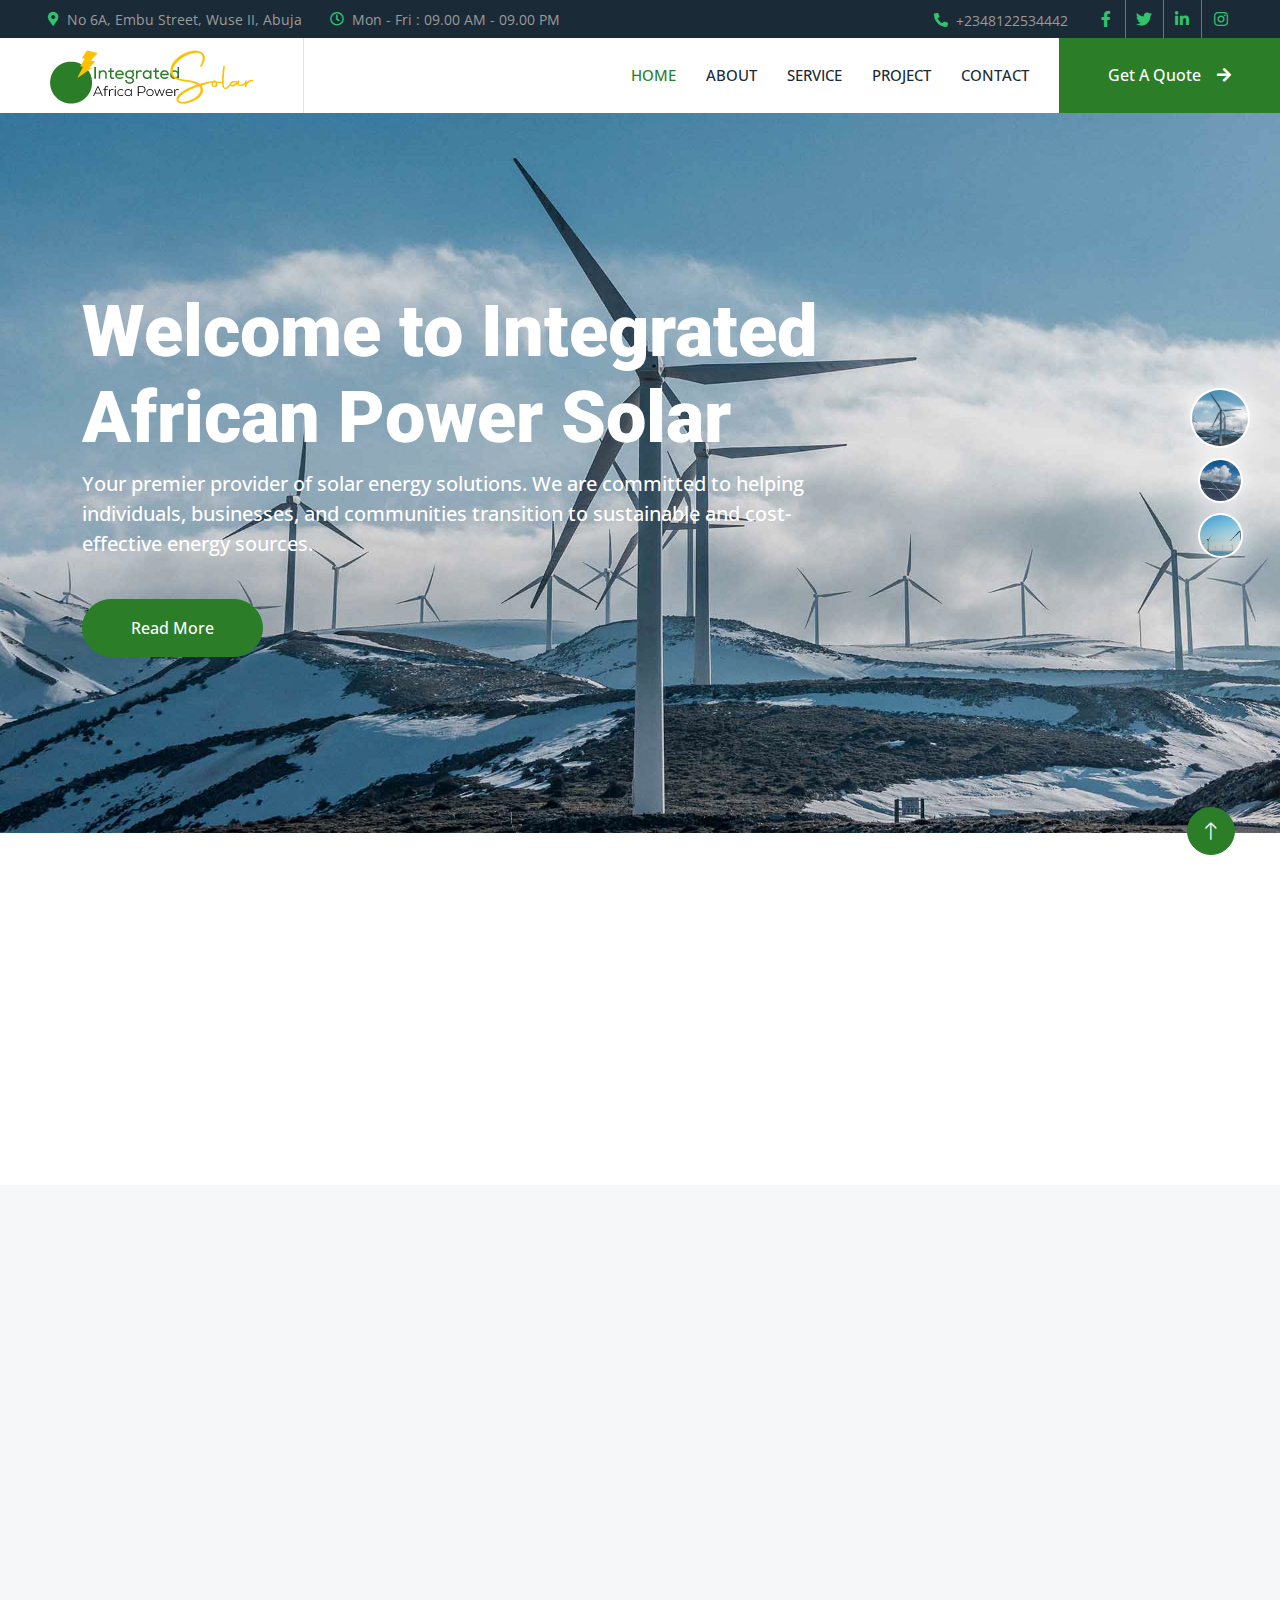
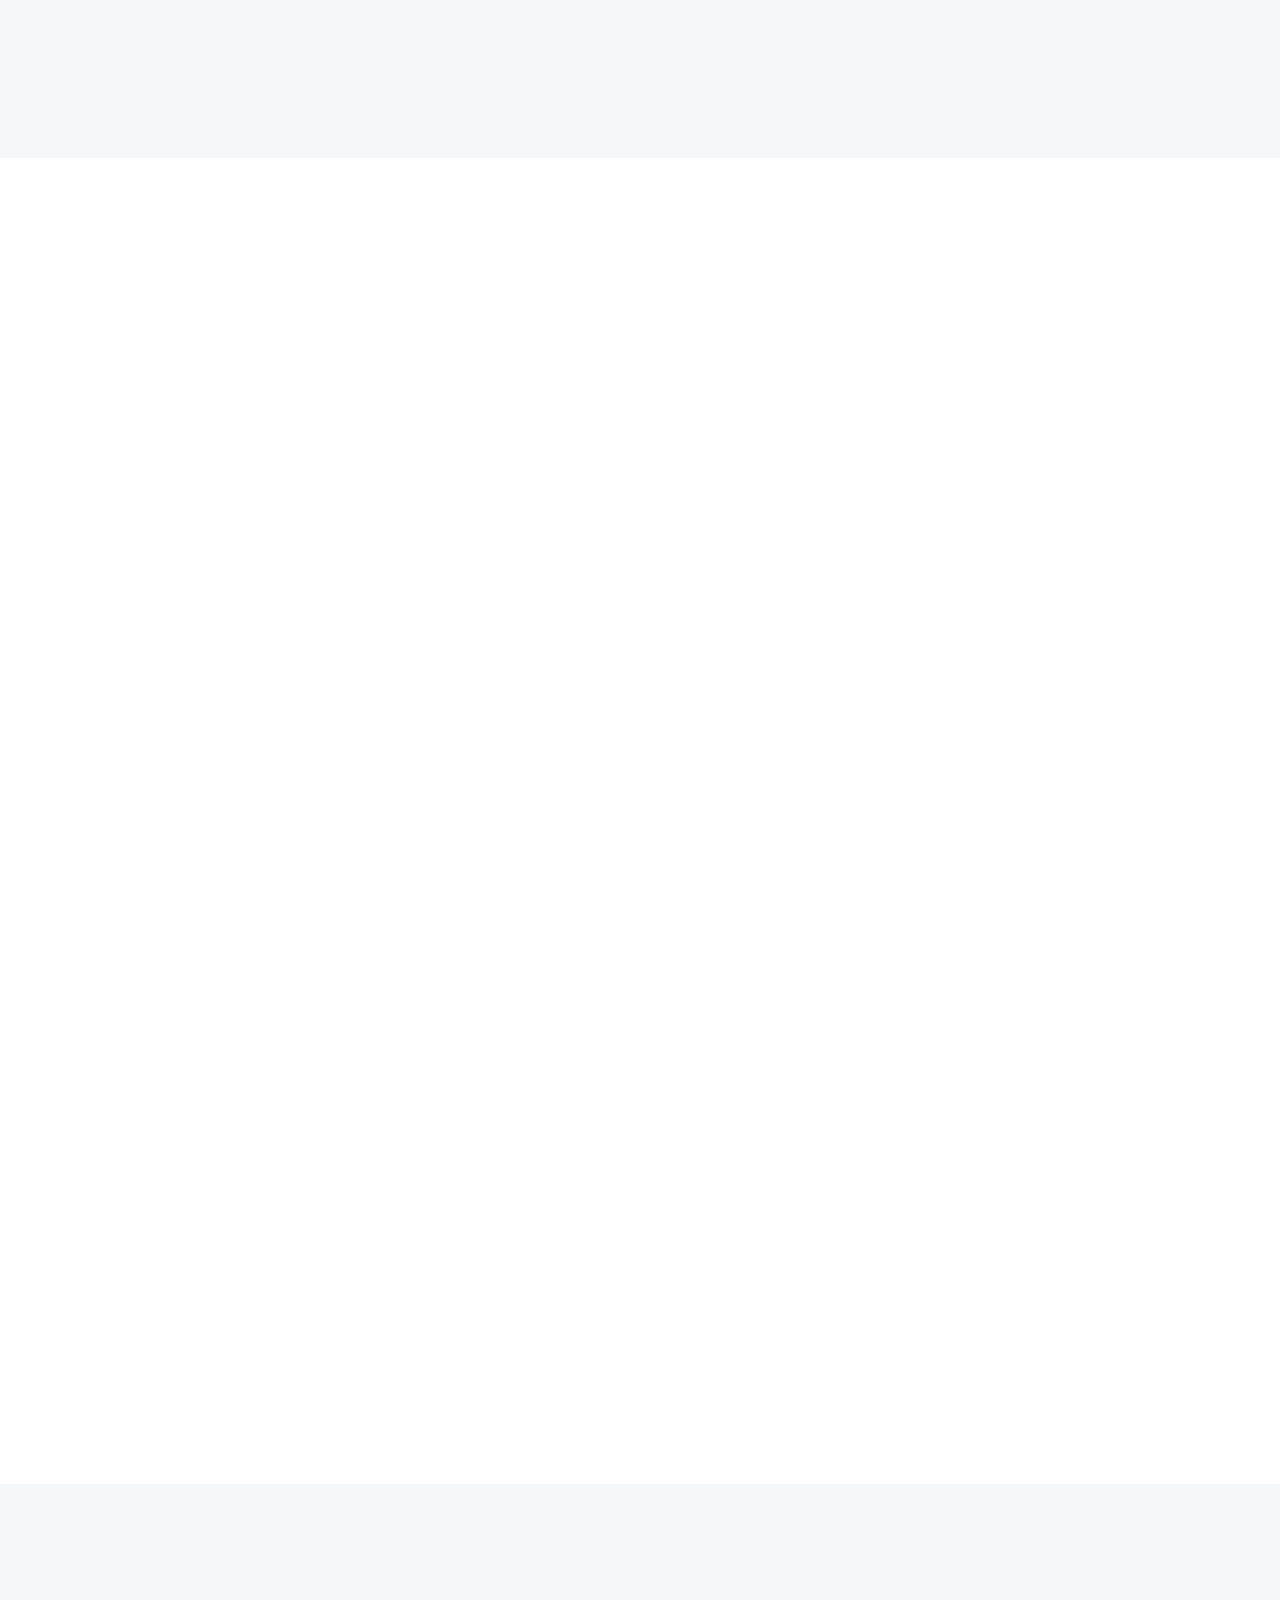
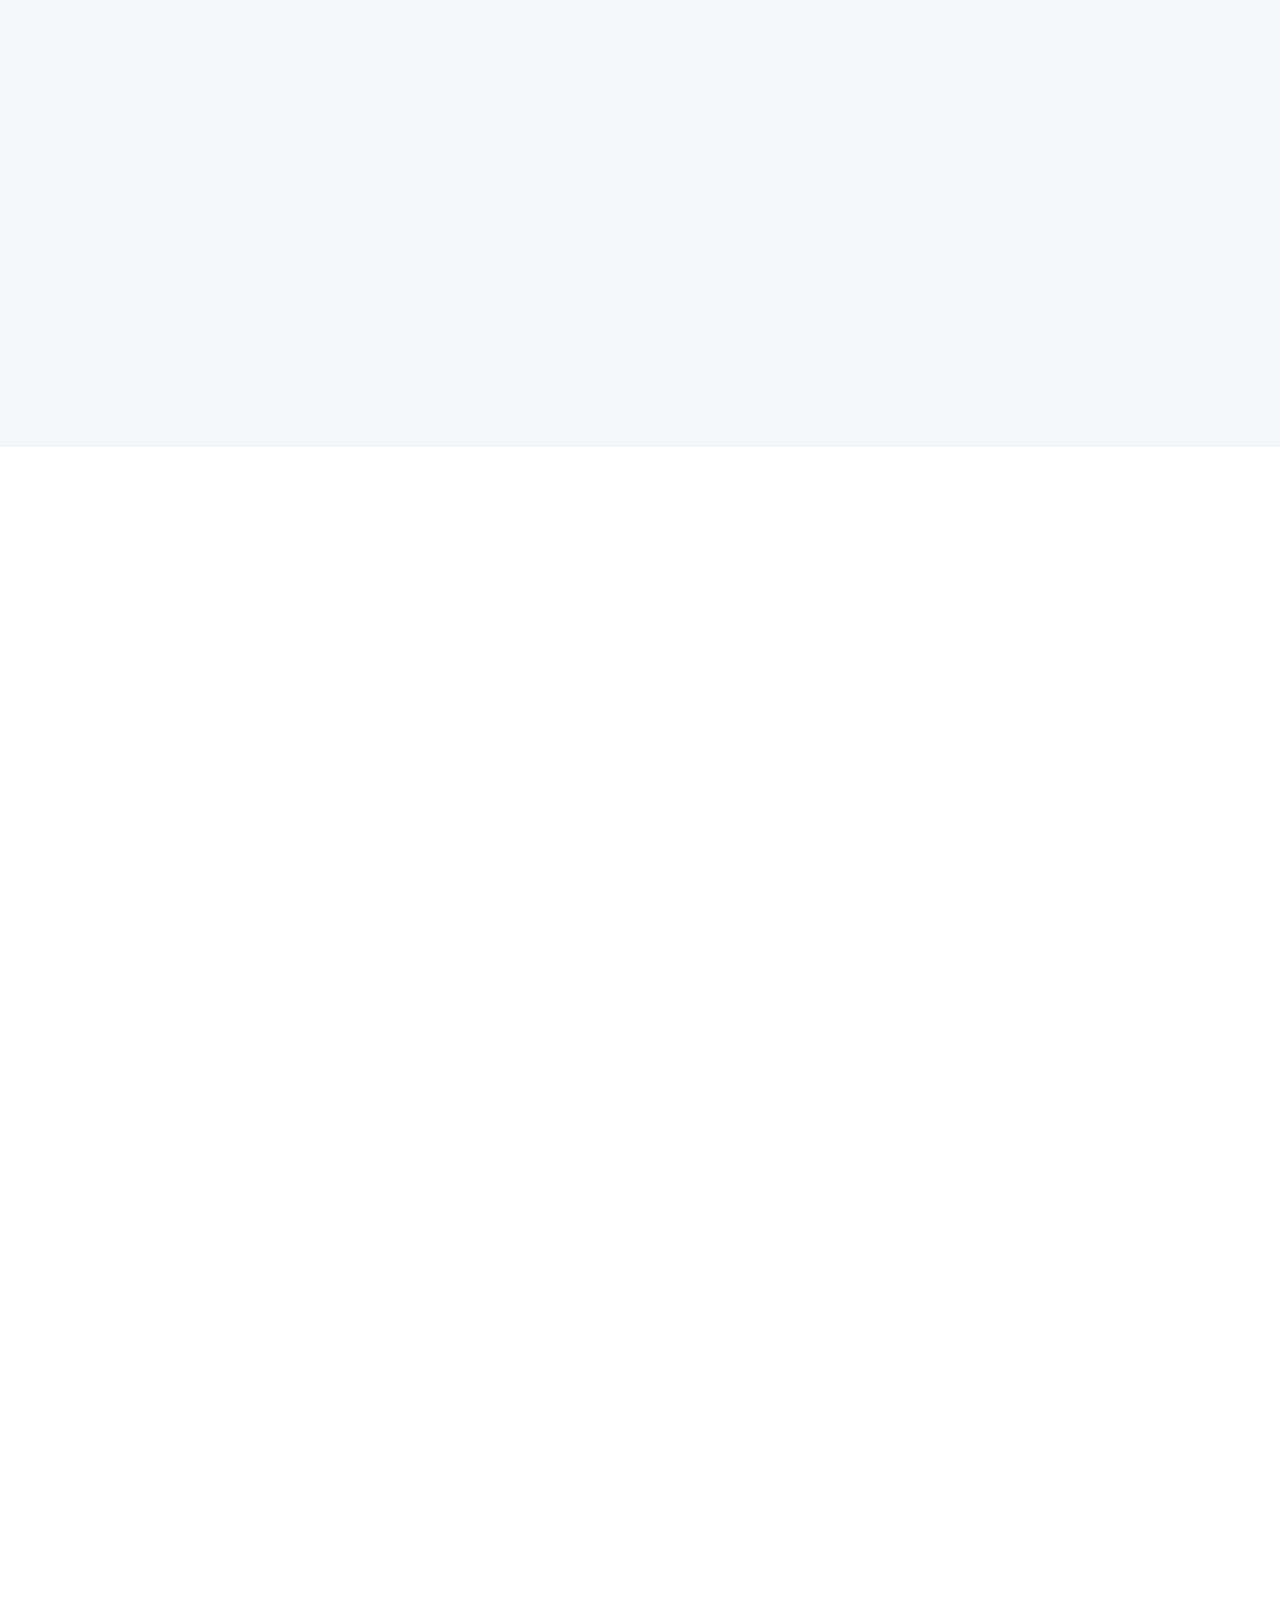
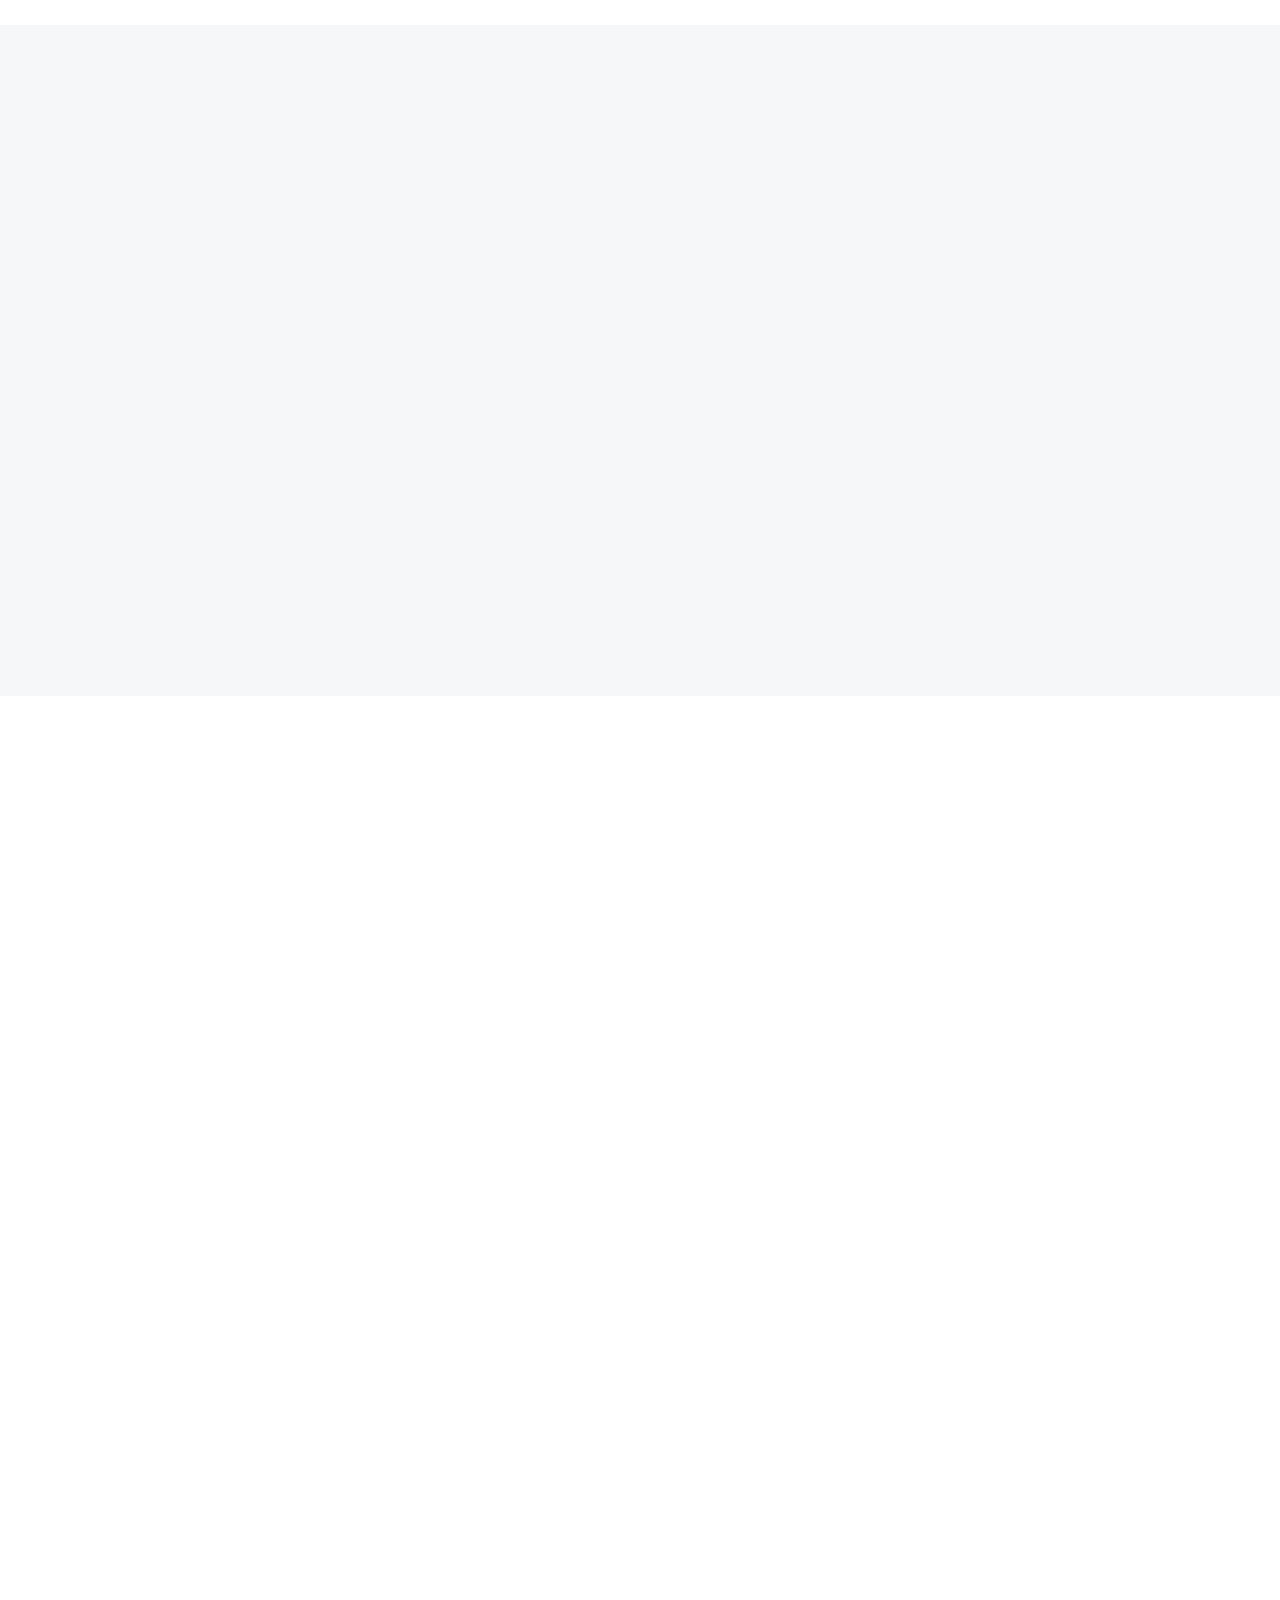
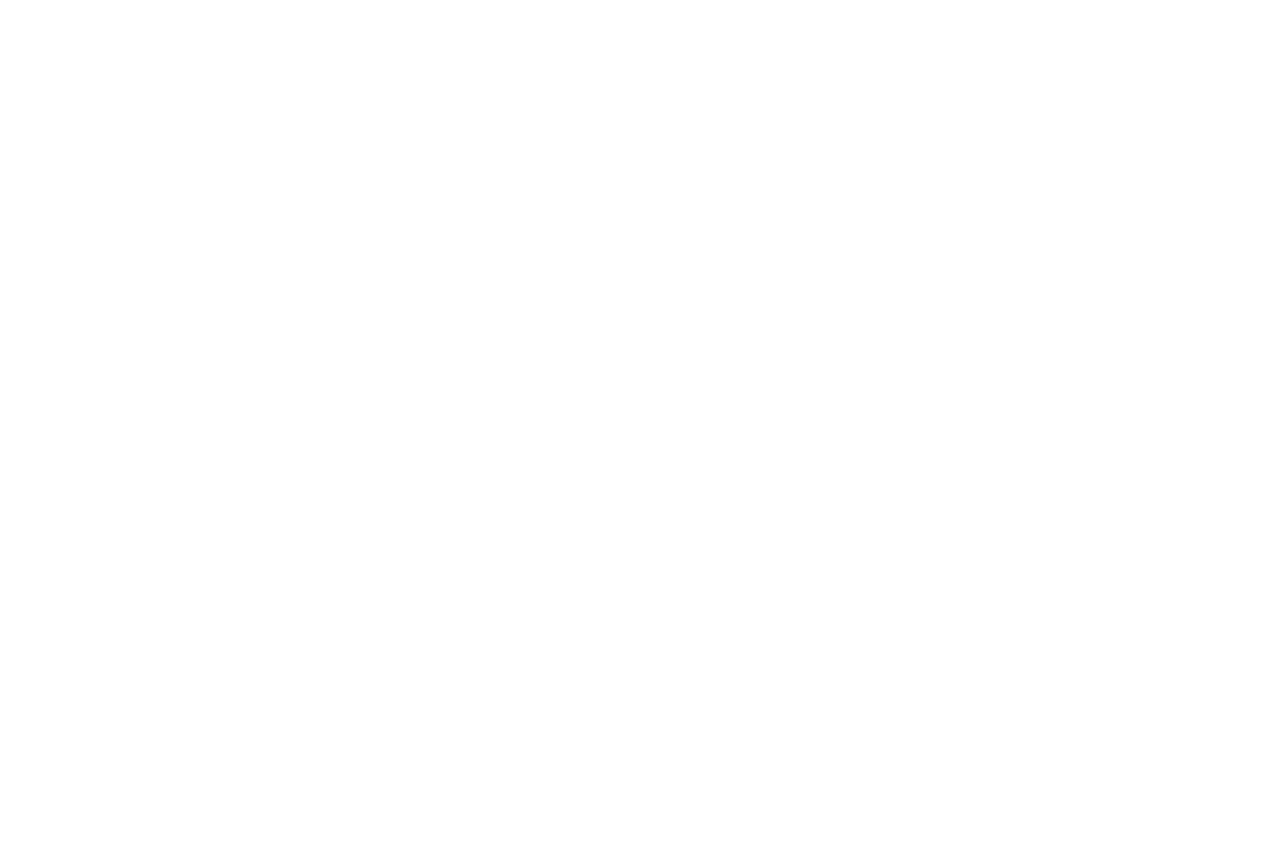
==== commit 40cf78b0: "updated the website" ====
--- a/index.html
+++ b/index.html
@@ -85,7 +85,7 @@
     <nav class="navbar navbar-expand-lg bg-white navbar-light sticky-top p-0">
       <a href="index.html" class="navbar-brand d-flex align-items-center border-end px-4 px-lg-5">
         <!-- <h2 class="m-0 text-primary">Solartec</h2> -->
-        <img src="./img/iap-solar-logo-1.png" alt="" class="img-fluid" />
+        <img src="./img/iap-solar-web-logo.png" alt="" class="img-fluid" />
       </a>
       <button type="button" class="navbar-toggler me-4" data-bs-toggle="collapse" data-bs-target="#navbarCollapse">
         <span class="navbar-toggler-icon"></span>
@@ -123,12 +123,12 @@
             <div class="container">
               <div class="row justify-content-start">
                 <div class="col-10 col-lg-8">
-                  <h1 class="display-2 text-white animated slideInDown">Pioneers Of Solar And Renewable Energy</h1>
+                  <h1 class="display-2 text-white animated slideInDown">Welcome to Integrated African Power Solar</h1>
                   <p class="fs-5 fw-medium text-white mb-4 pb-3">
-                    Vero elitr justo clita lorem. Ipsum dolor at sed stet sit diam no. Kasd rebum ipsum et diam justo clita
-                    et kasd rebum sea elitr.
+                    Your premier provider of solar energy solutions. We are committed to helping individuals, businesses, and
+                    communities transition to sustainable and cost-effective energy sources.
                   </p>
-                  <a href="" class="btn btn-primary rounded-pill py-3 px-5 animated slideInLeft">Read More</a>
+                  <a href="#about-us" class="btn btn-primary rounded-pill py-3 px-5 animated slideInLeft">Read More</a>
                 </div>
               </div>
             </div>
@@ -140,12 +140,12 @@
             <div class="container">
               <div class="row justify-content-start">
                 <div class="col-10 col-lg-8">
-                  <h1 class="display-2 text-white animated slideInDown">Pioneers Of Solar And Renewable Energy</h1>
+                  <h1 class="display-2 text-white animated slideInDown">Welcome to Integrated African Power Solar</h1>
                   <p class="fs-5 fw-medium text-white mb-4 pb-3">
-                    Vero elitr justo clita lorem. Ipsum dolor at sed stet sit diam no. Kasd rebum ipsum et diam justo clita
-                    et kasd rebum sea elitr.
+                    Your premier provider of solar energy solutions. We are committed to helping individuals, businesses, and
+                    communities transition to sustainable and cost-effective energy sources.
                   </p>
-                  <a href="" class="btn btn-primary rounded-pill py-3 px-5 animated slideInLeft">Read More</a>
+                  <a href="#about-us" class="btn btn-primary rounded-pill py-3 px-5 animated slideInLeft">Read More</a>
                 </div>
               </div>
             </div>
@@ -157,12 +157,12 @@
             <div class="container">
               <div class="row justify-content-start">
                 <div class="col-10 col-lg-8">
-                  <h1 class="display-2 text-white animated slideInDown">Pioneers Of Solar And Renewable Energy</h1>
+                  <h1 class="display-2 text-white animated slideInDown">Welcome to Integrated African Power Solar</h1>
                   <p class="fs-5 fw-medium text-white mb-4 pb-3">
-                    Vero elitr justo clita lorem. Ipsum dolor at sed stet sit diam no. Kasd rebum ipsum et diam justo clita
-                    et kasd rebum sea elitr.
+                    Your premier provider of solar energy solutions. We are committed to helping individuals, businesses, and
+                    communities transition to sustainable and cost-effective energy sources.
                   </p>
-                  <a href="" class="btn btn-primary rounded-pill py-3 px-5 animated slideInLeft">Read More</a>
+                  <a href="#about-us" class="btn btn-primary rounded-pill py-3 px-5 animated slideInLeft">Read More</a>
                 </div>
               </div>
             </div>
@@ -176,27 +176,27 @@
     <div class="container-xxl py-5">
       <div class="container">
         <div class="row g-5">
-          <div class="col-md-6 col-lg-3 wow fadeIn" data-wow-delay="0.1s">
+          <div class="col-md-6 col-lg-4 wow fadeIn" data-wow-delay="0.1s">
             <div class="d-flex align-items-center mb-4">
               <div class="btn-lg-square bg-primary rounded-circle me-3">
                 <i class="fa fa-users text-white"></i>
               </div>
-              <h1 class="mb-0" data-toggle="counter-up">3453</h1>
+              <h1 class="mb-0" data-toggle="counter-up">147</h1>
             </div>
             <h5 class="mb-3">Happy Customers</h5>
             <span>Tempor erat elitr rebum at clita. Diam dolor diam ipsum sit</span>
           </div>
-          <div class="col-md-6 col-lg-3 wow fadeIn" data-wow-delay="0.3s">
+          <div class="col-md-6 col-lg-4 wow fadeIn" data-wow-delay="0.3s">
             <div class="d-flex align-items-center mb-4">
               <div class="btn-lg-square bg-primary rounded-circle me-3">
                 <i class="fa fa-check text-white"></i>
               </div>
-              <h1 class="mb-0" data-toggle="counter-up">4234</h1>
+              <h1 class="mb-0" data-toggle="counter-up">292</h1>
             </div>
             <h5 class="mb-3">Project Done</h5>
             <span>Tempor erat elitr rebum at clita. Diam dolor diam ipsum sit</span>
           </div>
-          <div class="col-md-6 col-lg-3 wow fadeIn" data-wow-delay="0.5s">
+          <!-- <div class="col-md-6 col-lg-3 wow fadeIn" data-wow-delay="0.5s">
             <div class="d-flex align-items-center mb-4">
               <div class="btn-lg-square bg-primary rounded-circle me-3">
                 <i class="fa fa-award text-white"></i>
@@ -205,13 +205,13 @@
             </div>
             <h5 class="mb-3">Awards Win</h5>
             <span>Tempor erat elitr rebum at clita. Diam dolor diam ipsum sit</span>
-          </div>
-          <div class="col-md-6 col-lg-3 wow fadeIn" data-wow-delay="0.7s">
+          </div> -->
+          <div class="col-md-6 col-lg-4 wow fadeIn" data-wow-delay="0.7s">
             <div class="d-flex align-items-center mb-4">
               <div class="btn-lg-square bg-primary rounded-circle me-3">
                 <i class="fa fa-users-cog text-white"></i>
               </div>
-              <h1 class="mb-0" data-toggle="counter-up">1831</h1>
+              <h1 class="mb-0" data-toggle="counter-up">53</h1>
             </div>
             <h5 class="mb-3">Expert Workers</h5>
             <span>Tempor erat elitr rebum at clita. Diam dolor diam ipsum sit</span>
@@ -222,7 +222,7 @@
     <!-- Feature Start -->
 
     <!-- About Start -->
-    <div class="container-fluid bg-light overflow-hidden my-5 px-lg-0">
+    <div class="container-fluid bg-light overflow-hidden my-5 px-lg-0" id="about-us">
       <div class="container about px-lg-0">
         <div class="row g-0 mx-lg-0">
           <div class="col-lg-6 ps-lg-0 wow fadeIn" data-wow-delay="0.1s" style="min-height: 400px">
@@ -233,16 +233,16 @@
           <div class="col-lg-6 about-text py-5 wow fadeIn" data-wow-delay="0.5s">
             <div class="p-lg-5 pe-lg-0">
               <h6 class="text-primary">About Us</h6>
-              <h1 class="mb-4">25+ Years Experience In Solar & Renewable Energy Industry</h1>
+              <h1 class="mb-4">5+ Years Experience In Solar & Renewable Energy Industry</h1>
               <p>
                 Welcome to Integrated African Power Solar. Your premier provider of solar energy solutions. We are committed
                 to helping individuals, businesses, and communities transition to sustainable and cost-effective energy
                 sources.
               </p>
-              <p><i class="fa fa-check-circle text-primary me-3"></i>Diam dolor diam ipsum</p>
+              <!-- <p><i class="fa fa-check-circle text-primary me-3"></i>Diam dolor diam ipsum</p>
               <p><i class="fa fa-check-circle text-primary me-3"></i>Aliqu diam amet diam et eos</p>
-              <p><i class="fa fa-check-circle text-primary me-3"></i>Tempor erat elitr rebum at clita</p>
-              <a href="" class="btn btn-primary rounded-pill py-3 px-5 mt-3">Explore More</a>
+              <p><i class="fa fa-check-circle text-primary me-3"></i>Tempor erat elitr rebum at clita</p> -->
+              <a href="about.html" class="btn btn-primary rounded-pill py-3 px-5 mt-3">Explore More</a>
             </div>
           </div>
         </div>
--- a/css/style.css
+++ b/css/style.css
@@ -3,6 +3,10 @@
     --primary: #2B7E27;
     --light: #F6F7F8;
     --dark: #1A2A36;
+}
+
+html, body{
+    scroll-behavior: smooth;
 }
 
 .btn-primary{
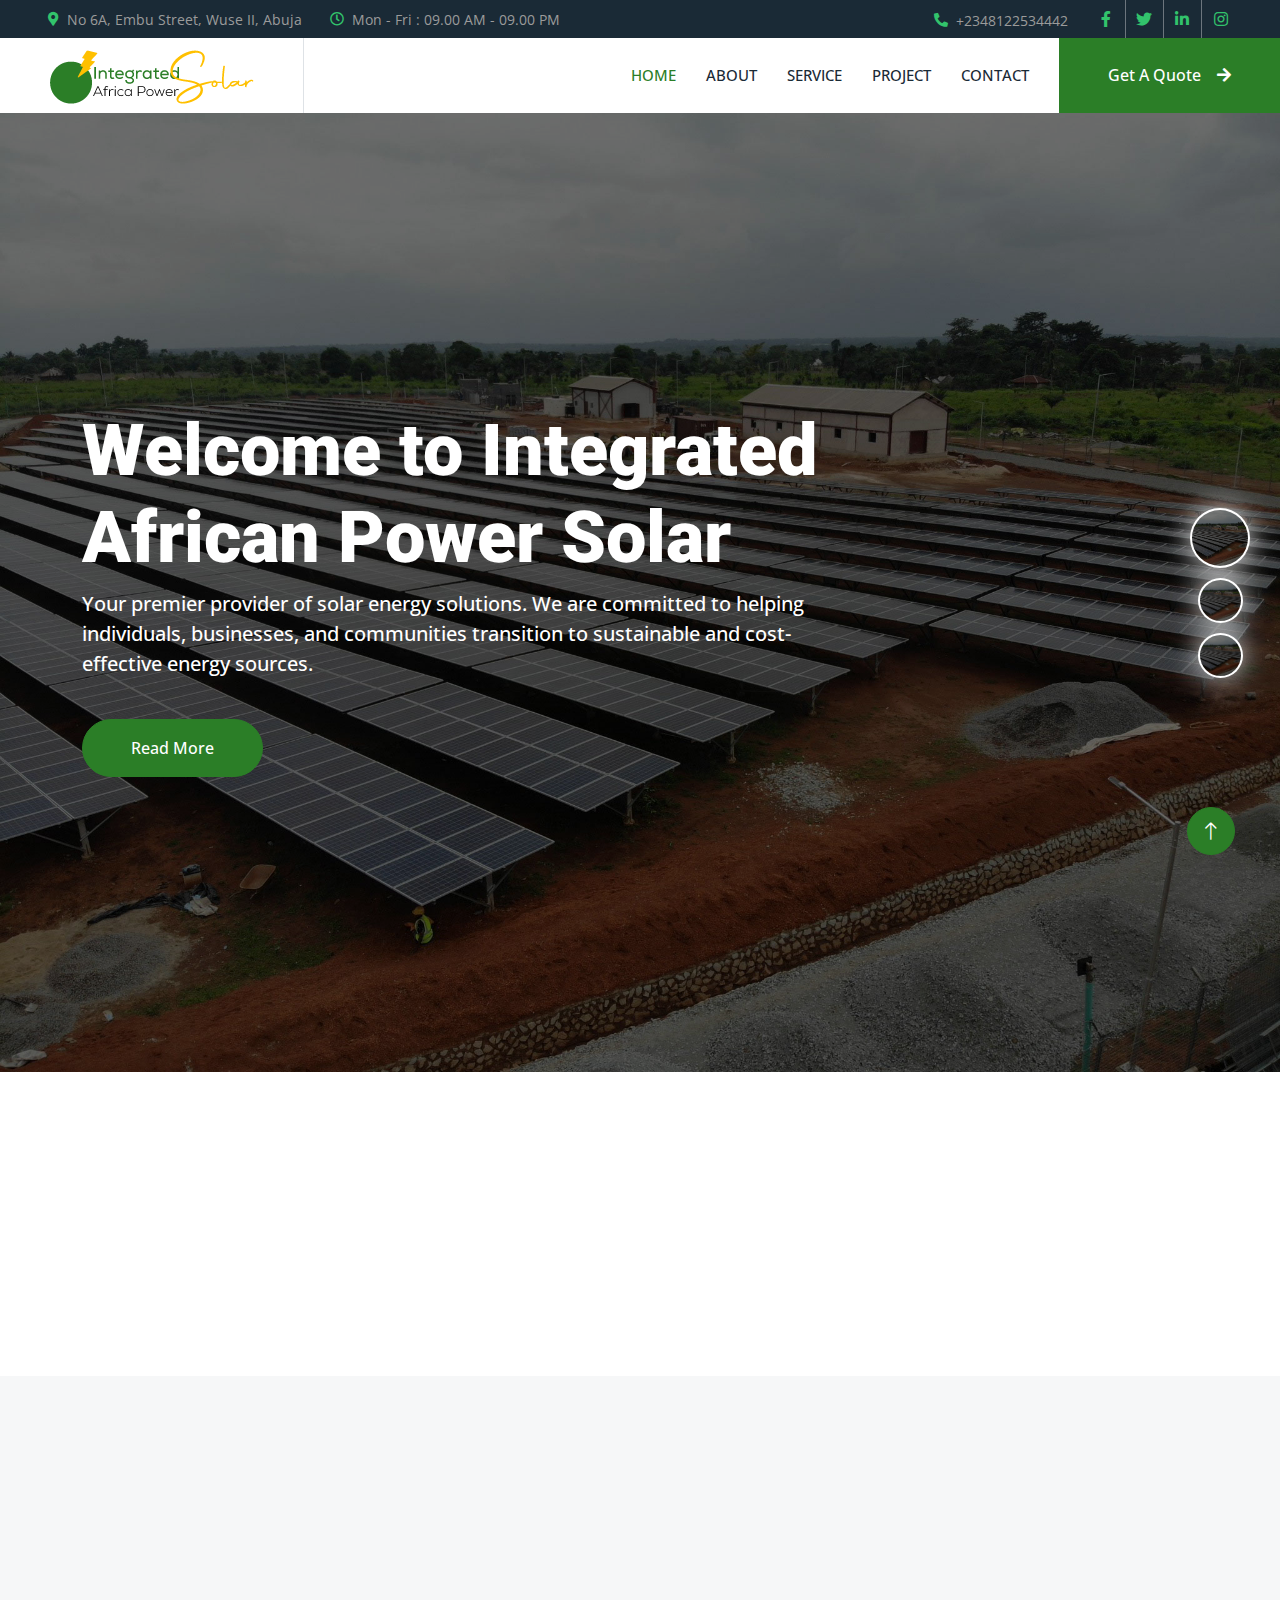
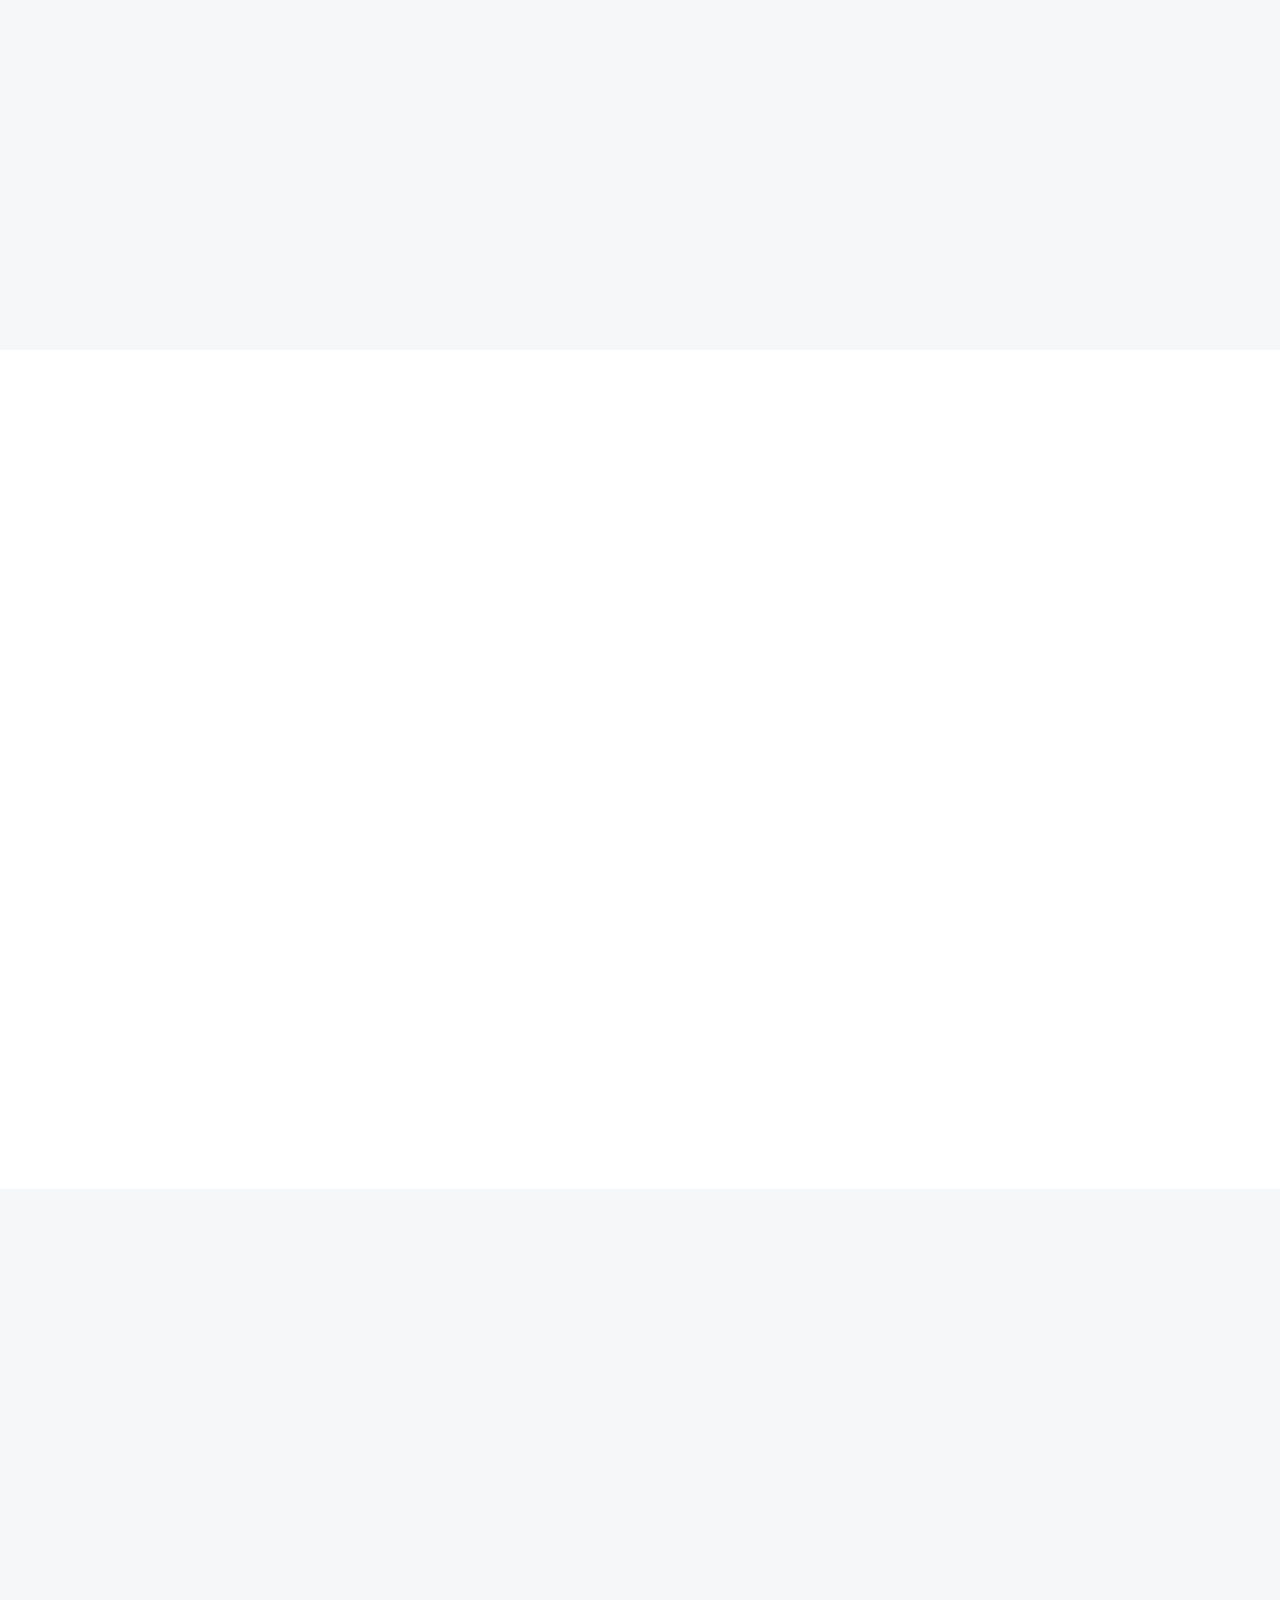
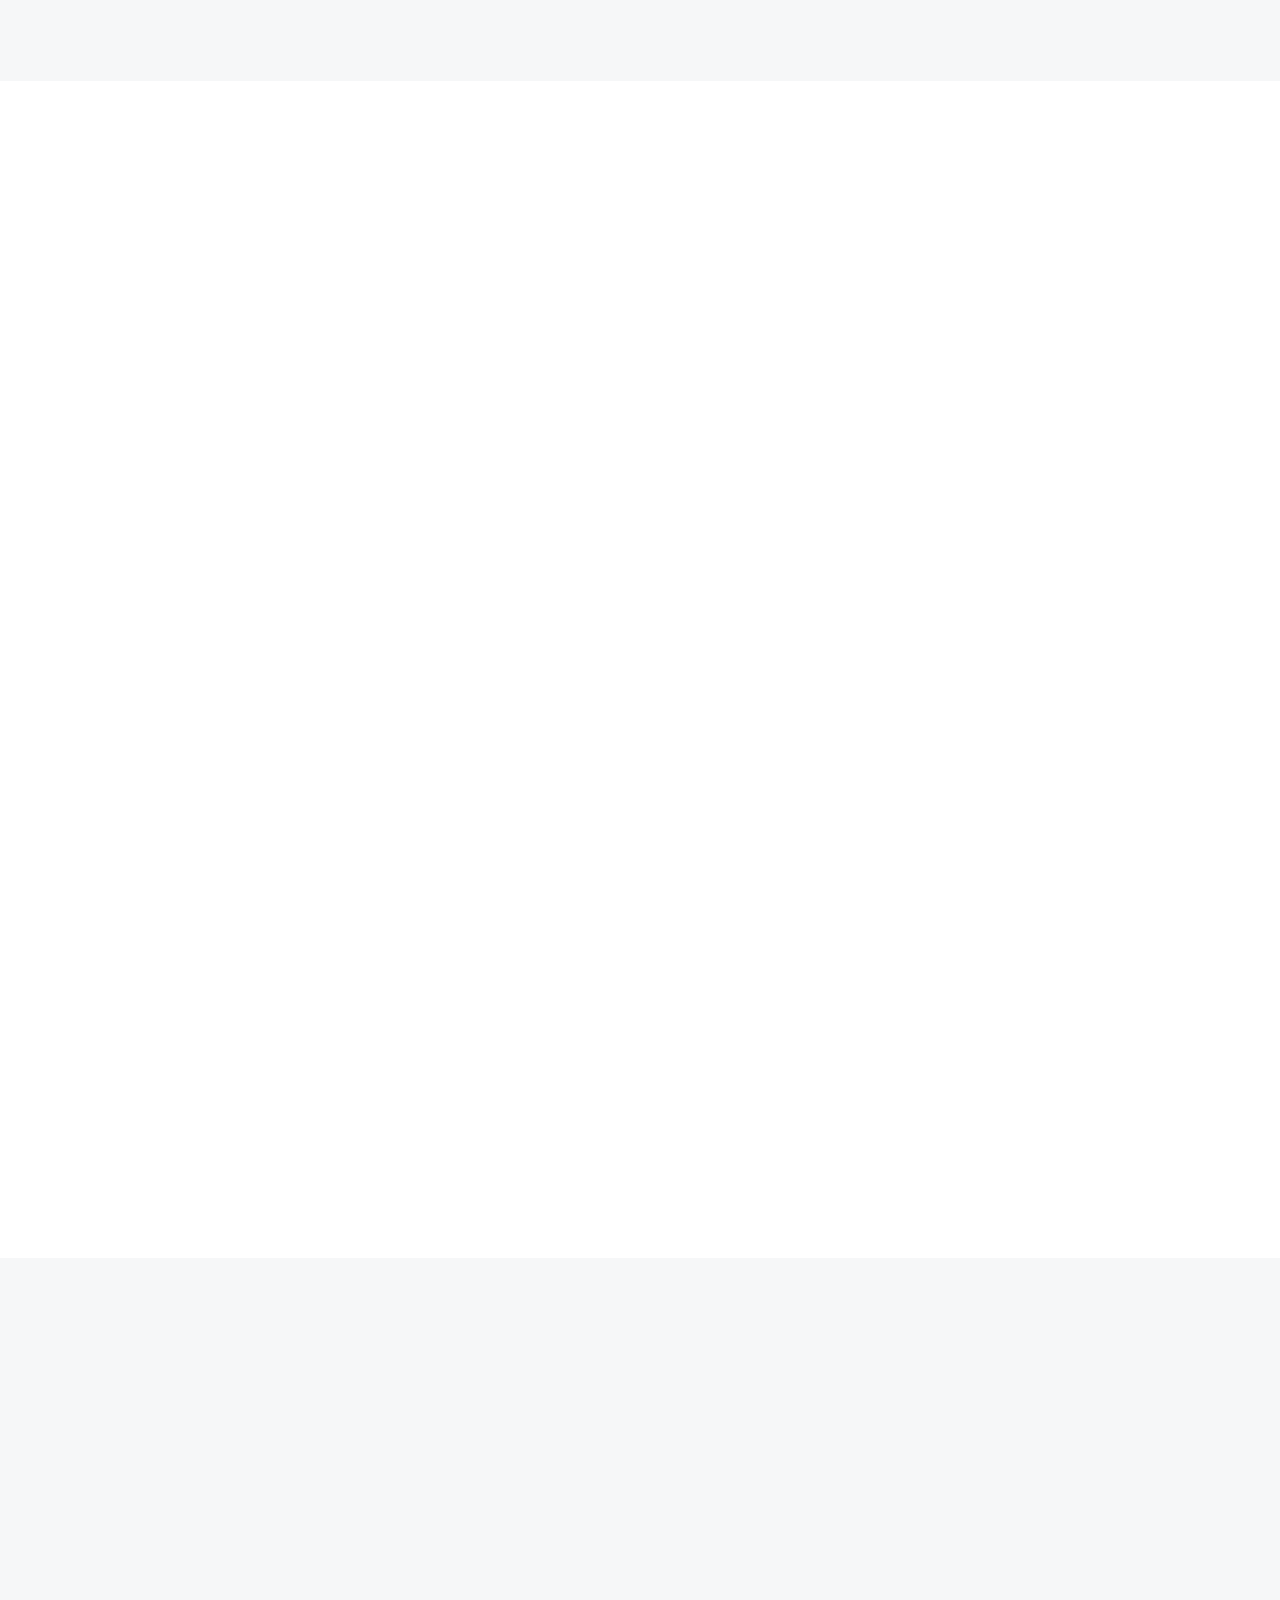
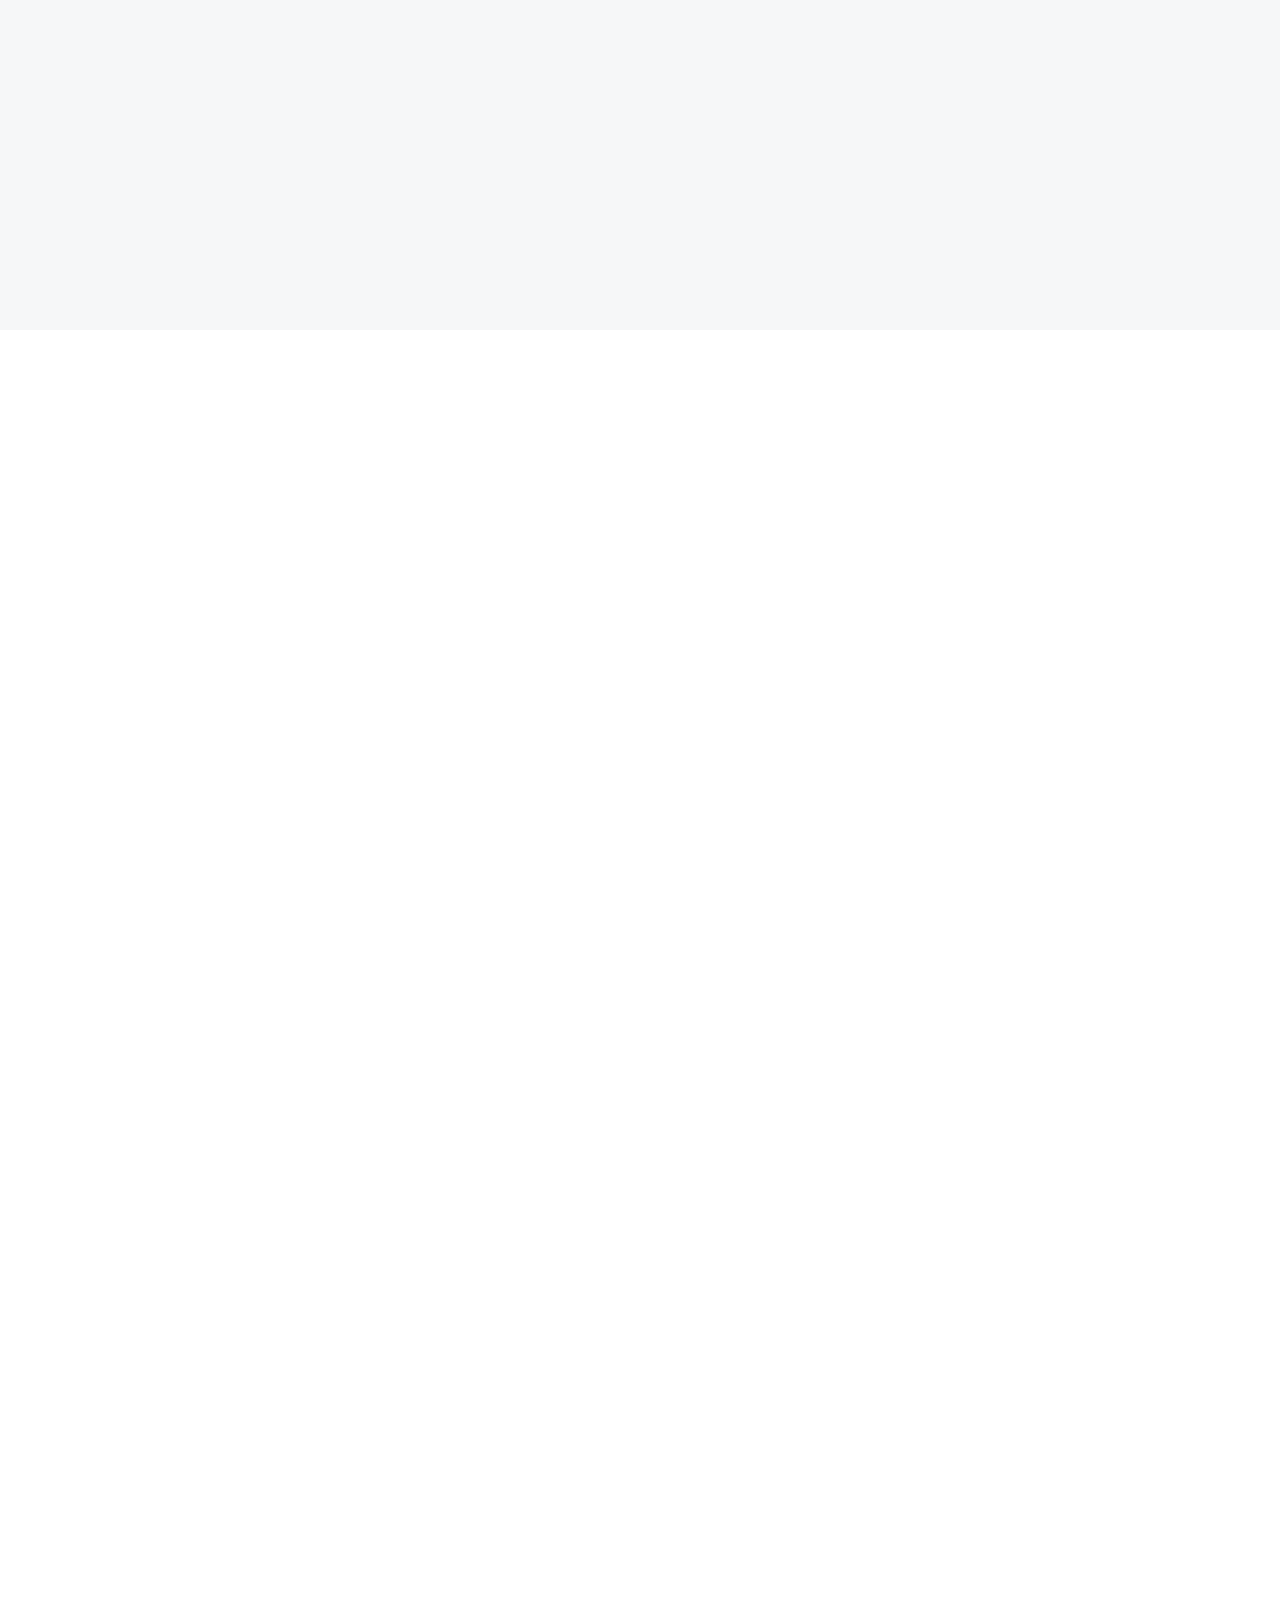
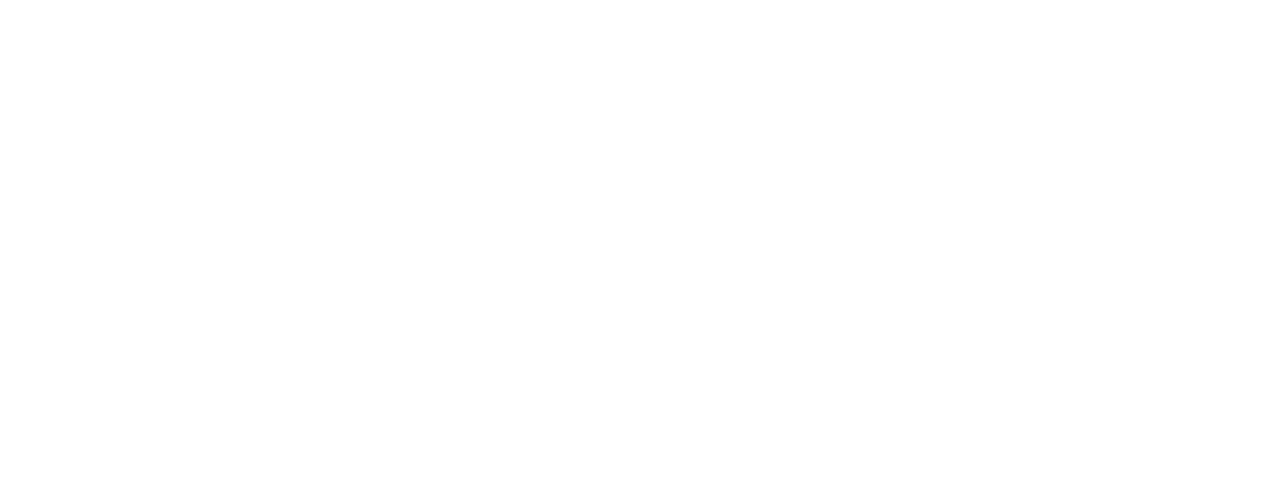
==== commit a3415524: "update" ====
--- a/index.html
+++ b/index.html
@@ -2,7 +2,7 @@
 <html lang="en">
   <head>
     <meta charset="utf-8" />
-    <title>Solartec - Renewable Energy Website Template</title>
+    <title>iapsolar - Renewable Energy Website Template</title>
     <meta content="width=device-width, initial-scale=1.0" name="viewport" />
     <meta content="" name="keywords" />
     <meta content="" name="description" />
@@ -92,7 +92,7 @@
       </button>
       <div class="collapse navbar-collapse" id="navbarCollapse">
         <div class="navbar-nav ms-auto p-4 p-lg-0">
-          <a href="index.html" class="nav-item nav-link active">Home</a>
+          <a href="/" class="nav-item nav-link active">Home</a>
           <a href="about.html" class="nav-item nav-link">About</a>
           <a href="service.html" class="nav-item nav-link">Service</a>
           <a href="project.html" class="nav-item nav-link">Project</a>
@@ -117,8 +117,8 @@
     <!-- Carousel Start -->
     <div class="container-fluid p-0 pb-5 wow fadeIn" data-wow-delay="0.1s">
       <div class="owl-carousel header-carousel position-relative">
-        <div class="owl-carousel-item position-relative" data-dot="<img src='img/carousel-1.jpg'>">
-          <img class="img-fluid" src="img/carousel-1.jpg" alt="" />
+        <div class="owl-carousel-item position-relative" data-dot="<img src='img/modifiedimage6.jpg'>">
+          <img class="img-fluid" src="img/modifiedimage6.jpg" alt="" />
           <div class="owl-carousel-inner">
             <div class="container">
               <div class="row justify-content-start">
@@ -134,8 +134,8 @@
             </div>
           </div>
         </div>
-        <div class="owl-carousel-item position-relative" data-dot="<img src='img/carousel-2.jpg'>">
-          <img class="img-fluid" src="img/carousel-2.jpg" alt="" />
+        <div class="owl-carousel-item position-relative" data-dot="<img src='img/modifiedimage6.jpg'>">
+          <img class="img-fluid" src="img/modifiedimage6.jpg" alt="" />
           <div class="owl-carousel-inner">
             <div class="container">
               <div class="row justify-content-start">
@@ -151,8 +151,8 @@
             </div>
           </div>
         </div>
-        <div class="owl-carousel-item position-relative" data-dot="<img src='img/carousel-3.jpg'>">
-          <img class="img-fluid" src="img/carousel-3.jpg" alt="" />
+        <div class="owl-carousel-item position-relative" data-dot="<img src='img/modifiedimage6.jpg'>">
+          <img class="img-fluid" src="img/modifiedimage6.jpg" alt="" />
           <div class="owl-carousel-inner">
             <div class="container">
               <div class="row justify-content-start">
@@ -184,7 +184,6 @@
               <h1 class="mb-0" data-toggle="counter-up">147</h1>
             </div>
             <h5 class="mb-3">Happy Customers</h5>
-            <span>Tempor erat elitr rebum at clita. Diam dolor diam ipsum sit</span>
           </div>
           <div class="col-md-6 col-lg-4 wow fadeIn" data-wow-delay="0.3s">
             <div class="d-flex align-items-center mb-4">
@@ -194,7 +193,6 @@
               <h1 class="mb-0" data-toggle="counter-up">292</h1>
             </div>
             <h5 class="mb-3">Project Done</h5>
-            <span>Tempor erat elitr rebum at clita. Diam dolor diam ipsum sit</span>
           </div>
           <!-- <div class="col-md-6 col-lg-3 wow fadeIn" data-wow-delay="0.5s">
             <div class="d-flex align-items-center mb-4">
@@ -214,7 +212,6 @@
               <h1 class="mb-0" data-toggle="counter-up">53</h1>
             </div>
             <h5 class="mb-3">Expert Workers</h5>
-            <span>Tempor erat elitr rebum at clita. Diam dolor diam ipsum sit</span>
           </div>
         </div>
       </div>
@@ -227,7 +224,12 @@
         <div class="row g-0 mx-lg-0">
           <div class="col-lg-6 ps-lg-0 wow fadeIn" data-wow-delay="0.1s" style="min-height: 400px">
             <div class="position-relative h-100">
-              <img class="position-absolute img-fluid w-100 h-100" src="img/about.jpg" style="object-fit: cover" alt="" />
+              <img
+                class="position-absolute img-fluid w-100 h-100"
+                src="img/technician-engineer-checks-maintenance-solar-cell-panels.jpg"
+                style="object-fit: cover"
+                alt=""
+              />
             </div>
           </div>
           <div class="col-lg-6 about-text py-5 wow fadeIn" data-wow-delay="0.5s">
@@ -265,77 +267,77 @@
                 <div class="service-icon">
                   <i class="fa fa-solar-panel fa-3x"></i>
                 </div>
-                <h4 class="mb-3">Solar Panels</h4>
+                <h4 class="mb-3">Supply of Solar Panels</h4>
                 <p>Stet stet justo dolor sed duo. Ut clita sea sit ipsum diam lorem diam.</p>
-                <a class="small fw-medium" href="">Read More<i class="fa fa-arrow-right ms-2"></i></a>
+                <!--<a class="small fw-medium" href="">Read More<i class="fa fa-arrow-right ms-2"></i></a>-->
               </div>
             </div>
           </div>
           <div class="col-md-6 col-lg-4 wow fadeInUp" data-wow-delay="0.3s">
             <div class="service-item rounded overflow-hidden">
-              <img class="img-fluid" src="img/img-600x400-2.jpg" alt="" />
+              <img class="img-fluid" src="img/image7.jpeg" style="height: 240px !important; width: 100%" alt="" />
               <div class="position-relative p-4 pt-0">
                 <div class="service-icon">
                   <i class="fa fa-wind fa-3x"></i>
                 </div>
-                <h4 class="mb-3">Wind Turbines</h4>
+                <h4 class="mb-3">Maintenance of Solar Panels</h4>
                 <p>Stet stet justo dolor sed duo. Ut clita sea sit ipsum diam lorem diam.</p>
-                <a class="small fw-medium" href="">Read More<i class="fa fa-arrow-right ms-2"></i></a>
+                <!--<a class="small fw-medium" href="">Read More<i class="fa fa-arrow-right ms-2"></i></a>-->
               </div>
             </div>
           </div>
           <div class="col-md-6 col-lg-4 wow fadeInUp" data-wow-delay="0.5s">
             <div class="service-item rounded overflow-hidden">
-              <img class="img-fluid" src="img/img-600x400-3.jpg" alt="" />
+              <img class="img-fluid" src="img/image8.jpg" alt="" />
               <div class="position-relative p-4 pt-0">
                 <div class="service-icon">
                   <i class="fa fa-lightbulb fa-3x"></i>
                 </div>
-                <h4 class="mb-3">Hydropower Plants</h4>
+                <h4 class="mb-3">Installation of Solar Panels</h4>
                 <p>Stet stet justo dolor sed duo. Ut clita sea sit ipsum diam lorem diam.</p>
-                <a class="small fw-medium" href="">Read More<i class="fa fa-arrow-right ms-2"></i></a>
-              </div>
-            </div>
-          </div>
-          <div class="col-md-6 col-lg-4 wow fadeInUp" data-wow-delay="0.1s">
-            <div class="service-item rounded overflow-hidden">
-              <img class="img-fluid" src="img/img-600x400-4.jpg" alt="" />
-              <div class="position-relative p-4 pt-0">
-                <div class="service-icon">
-                  <i class="fa fa-solar-panel fa-3x"></i>
-                </div>
-                <h4 class="mb-3">Solar Panels</h4>
-                <p>Stet stet justo dolor sed duo. Ut clita sea sit ipsum diam lorem diam.</p>
-                <a class="small fw-medium" href="">Read More<i class="fa fa-arrow-right ms-2"></i></a>
-              </div>
-            </div>
-          </div>
-          <div class="col-md-6 col-lg-4 wow fadeInUp" data-wow-delay="0.3s">
-            <div class="service-item rounded overflow-hidden">
-              <img class="img-fluid" src="img/img-600x400-5.jpg" alt="" />
-              <div class="position-relative p-4 pt-0">
-                <div class="service-icon">
-                  <i class="fa fa-wind fa-3x"></i>
-                </div>
-                <h4 class="mb-3">Wind Turbines</h4>
-                <p>Stet stet justo dolor sed duo. Ut clita sea sit ipsum diam lorem diam.</p>
-                <a class="small fw-medium" href="">Read More<i class="fa fa-arrow-right ms-2"></i></a>
-              </div>
-            </div>
-          </div>
-          <div class="col-md-6 col-lg-4 wow fadeInUp" data-wow-delay="0.5s">
-            <div class="service-item rounded overflow-hidden">
-              <img class="img-fluid" src="img/img-600x400-6.jpg" alt="" />
-              <div class="position-relative p-4 pt-0">
-                <div class="service-icon">
-                  <i class="fa fa-lightbulb fa-3x"></i>
-                </div>
-                <h4 class="mb-3">Hydropower Plants</h4>
-                <p>Stet stet justo dolor sed duo. Ut clita sea sit ipsum diam lorem diam.</p>
-                <a class="small fw-medium" href="">Read More<i class="fa fa-arrow-right ms-2"></i></a>
-              </div>
-            </div>
-          </div>
+                <!--<a class="small fw-medium" href="">Read More<i class="fa fa-arrow-right ms-2"></i></a>-->
+              </div>
+            </div>
+          </div>
+          <!--<div class="col-md-6 col-lg-4 wow fadeInUp" data-wow-delay="0.1s">-->
+          <!--  <div class="service-item rounded overflow-hidden">-->
+          <!--    <img class="img-fluid" src="img/img-600x400-4.jpg" alt="" />-->
+          <!--    <div class="position-relative p-4 pt-0">-->
+          <!--      <div class="service-icon">-->
+          <!--        <i class="fa fa-solar-panel fa-3x"></i>-->
+          <!--      </div>-->
+          <!--      <h4 class="mb-3">Solar Panels</h4>-->
+          <!--      <p>Stet stet justo dolor sed duo. Ut clita sea sit ipsum diam lorem diam.</p>-->
+          <!--      <a class="small fw-medium" href="">Read More<i class="fa fa-arrow-right ms-2"></i></a>-->
+          <!--    </div>-->
+          <!--  </div>-->
+          <!--</div>-->
+          <!--<div class="col-md-6 col-lg-4 wow fadeInUp" data-wow-delay="0.3s">-->
+          <!--  <div class="service-item rounded overflow-hidden">-->
+          <!--    <img class="img-fluid" src="img/img-600x400-5.jpg" alt="" />-->
+          <!--    <div class="position-relative p-4 pt-0">-->
+          <!--      <div class="service-icon">-->
+          <!--        <i class="fa fa-wind fa-3x"></i>-->
+          <!--      </div>-->
+          <!--      <h4 class="mb-3">Wind Turbines</h4>-->
+          <!--      <p>Stet stet justo dolor sed duo. Ut clita sea sit ipsum diam lorem diam.</p>-->
+          <!--      <a class="small fw-medium" href="">Read More<i class="fa fa-arrow-right ms-2"></i></a>-->
+          <!--    </div>-->
+          <!--  </div>-->
+          <!--</div>-->
+          <!--<div class="col-md-6 col-lg-4 wow fadeInUp" data-wow-delay="0.5s">-->
+          <!--  <div class="service-item rounded overflow-hidden">-->
+          <!--    <img class="img-fluid" src="img/img-600x400-6.jpg" alt="" />-->
+          <!--    <div class="position-relative p-4 pt-0">-->
+          <!--      <div class="service-icon">-->
+          <!--        <i class="fa fa-lightbulb fa-3x"></i>-->
+          <!--      </div>-->
+          <!--      <h4 class="mb-3">Hydropower Plants</h4>-->
+          <!--      <p>Stet stet justo dolor sed duo. Ut clita sea sit ipsum diam lorem diam.</p>-->
+          <!--      <a class="small fw-medium" href="">Read More<i class="fa fa-arrow-right ms-2"></i></a>-->
+          <!--    </div>-->
+          <!--  </div>-->
+          <!--</div>-->
         </div>
       </div>
     </div>
@@ -350,8 +352,8 @@
               <h6 class="text-primary">Why Choose Us!</h6>
               <h1 class="mb-4">Complete Commercial & Residential Solar Systems</h1>
               <p class="mb-4 pb-2">
-                Tempor erat elitr rebum at clita. Diam dolor diam ipsum sit. Aliqu diam amet diam et eos. Clita erat ipsum et
-                lorem et sit, sed stet lorem sit clita duo justo erat amet
+                <!-- Tempor erat elitr rebum at clita. Diam dolor diam ipsum sit. Aliqu diam amet diam et eos. Clita erat ipsum et
+                lorem et sit, sed stet lorem sit clita duo justo erat amet -->
               </p>
               <div class="row g-4">
                 <div class="col-6">
@@ -403,7 +405,7 @@
           </div>
           <div class="col-lg-6 pe-lg-0 wow fadeIn" data-wow-delay="0.5s" style="min-height: 400px">
             <div class="position-relative h-100">
-              <img class="position-absolute img-fluid w-100 h-100" src="img/feature.jpg" style="object-fit: cover" alt="" />
+              <img class="position-absolute img-fluid w-100 h-100" src="img/image12.jpg" style="object-fit: cover" alt="" />
             </div>
           </div>
         </div>
@@ -423,8 +425,8 @@
             <ul class="list-inline mb-5" id="portfolio-flters">
               <li class="mx-2 active" data-filter="*">All</li>
               <li class="mx-2" data-filter=".first">Solar Panels</li>
-              <li class="mx-2" data-filter=".second">Wind Turbines</li>
-              <li class="mx-2" data-filter=".third">Hydropower Plants</li>
+              <!--<li class="mx-2" data-filter=".second">Wind Turbines</li>-->
+              <!--<li class="mx-2" data-filter=".third">Hydropower Plants</li>-->
             </ul>
           </div>
         </div>
@@ -788,7 +790,7 @@
           </div>
           <div class="col-lg-3 col-md-6">
             <h5 class="text-white mb-4">Newsletter</h5>
-            <p>Subscribe to our new letter</p>
+            <p>Subscribe to our new letter for updates</p>
             <div class="position-relative mx-auto" style="max-width: 400px">
               <input class="form-control border-0 w-100 py-3 ps-4 pe-5" type="text" placeholder="Your email" />
               <button type="button" class="btn btn-primary py-2 position-absolute top-0 end-0 mt-2 me-2">SignUp</button>
--- a/css/style.css
+++ b/css/style.css
@@ -8,6 +8,38 @@
 html, body{
     scroll-behavior: smooth;
 }
+
+.bg{
+    background: linear-gradient(to bottom, rgba(0, 0, 0, 0.7), rgba(0, 0, 0, 0.7)), url('../img/image6.jpeg');
+    background-size: cover;
+    background-position: center;
+    height: 100vh;
+    position: relative;
+}
+
+.pickgradient{
+    position:relative;
+    display:inline-block;
+  }
+  .pickgradient:after {
+    content:'';
+    position:absolute;
+    left:0; top:0;
+    width:100%; height:100%;
+    display:inline-block;
+    background: -moz-linear-gradient(top, rgba(0,0,0,0) 0%, rgba(0,0,0,0.65) 100%); /* FF3.6+ */
+    background: -webkit-gradient(linear, rgba(0, 0, 0, 0.7), rgba(0, 0, 0, 0.7)); /* Chrome,Safari4+ */
+    background: -webkit-linear-gradient(top, rgba(0,0,0,0) 0%,rgba(0,0,0,0.65) 100%); /* Chrome10+,Safari5.1+ */
+    background: -o-linear-gradient(top, rgba(0,0,0,0) 0%,rgba(0,0,0,0.65) 100%); /* Opera 11.10+ */
+    background: -ms-linear-gradient(top, rgba(0,0,0,0) 0%,rgba(0,0,0,0.65) 100%); /* IE10+ */
+    background: linear-gradient(to bottom, rgba(0,0,0,0) 0%,rgba(0,0,0,0.65) 100%); /* W3C */
+    filter: progid:DXImageTransform.Microsoft.gradient( startColorstr='#a6000000', endColorstr='#00000000',GradientType=0 ); /* IE6-9 */
+  }
+  
+  . img{
+    display:block;
+    height:200px;width:auto;
+  }
 
 .btn-primary{
     background-color: #2B7E27;
@@ -343,7 +375,7 @@
     width: 0;
     height: 100%;
     top: 0;
-    background: var(--dark);
+    background: var(--primary);
     transition: .5s;
 }
 
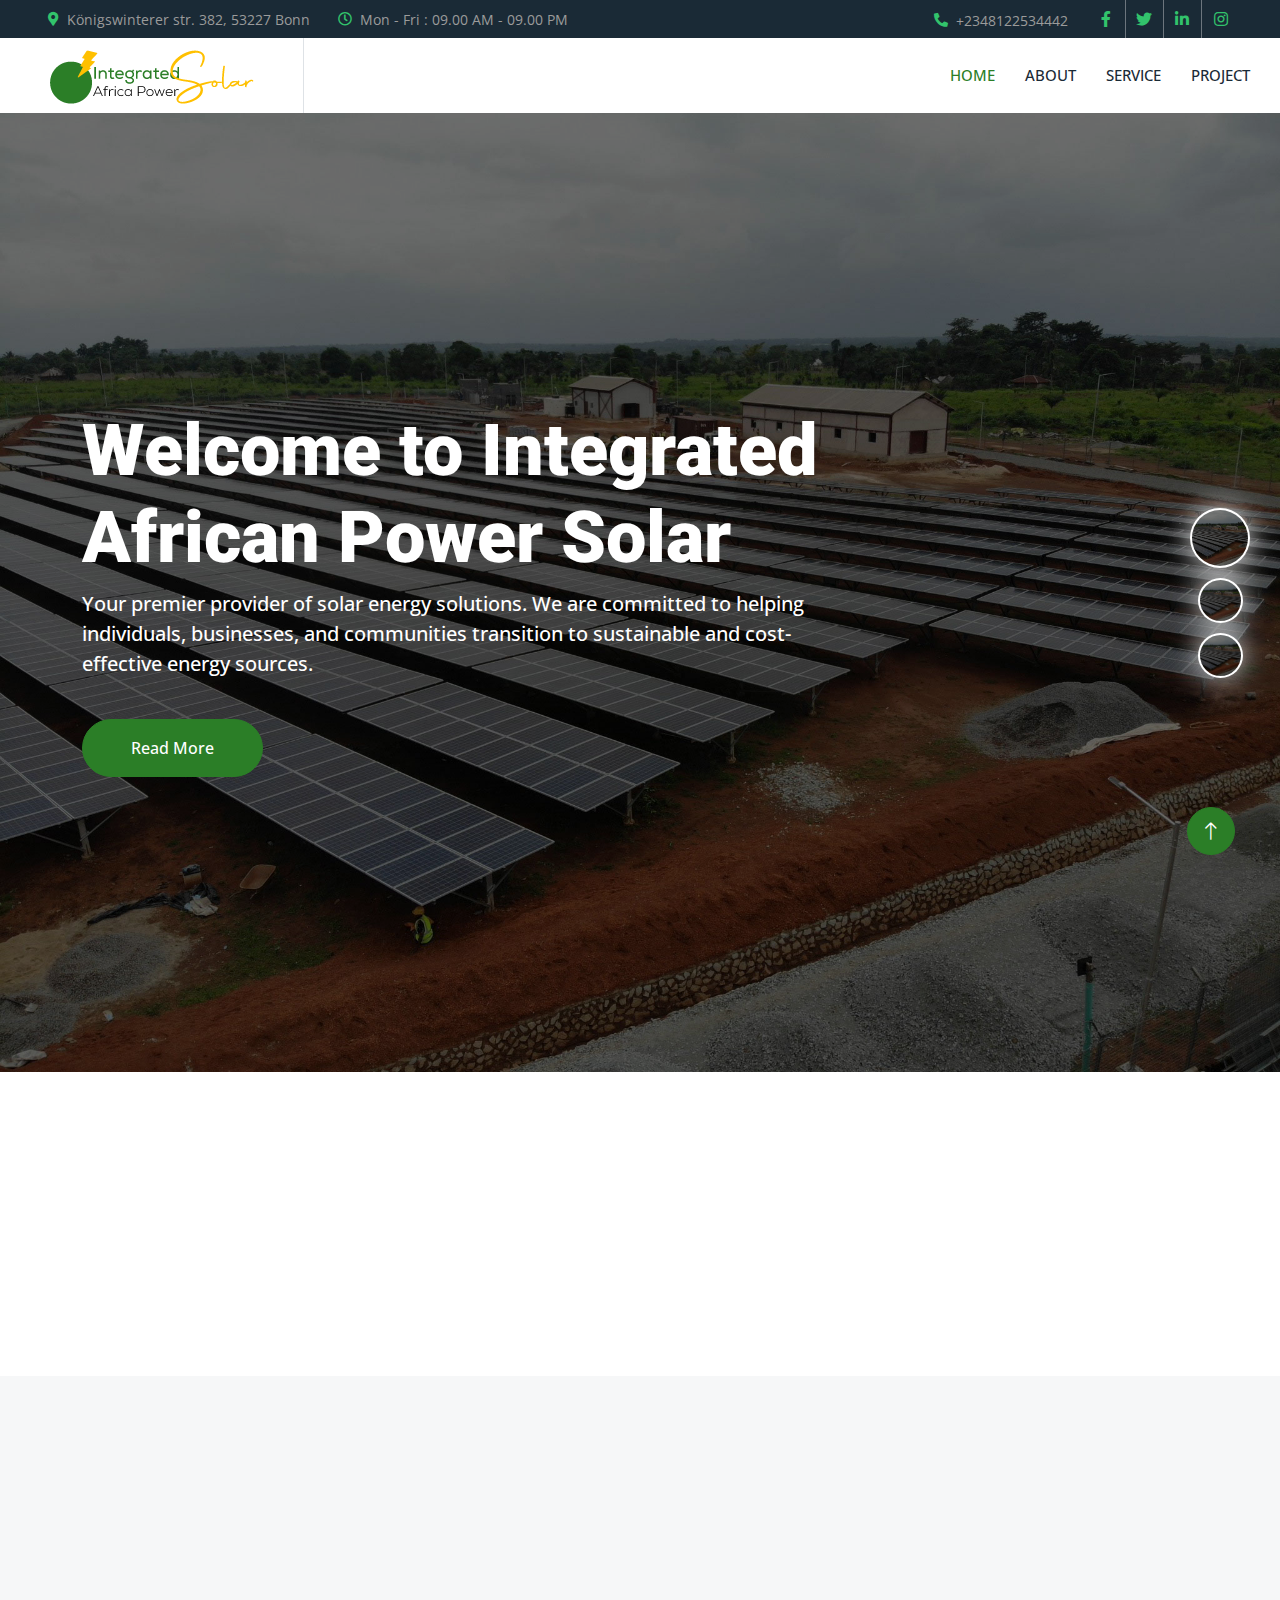
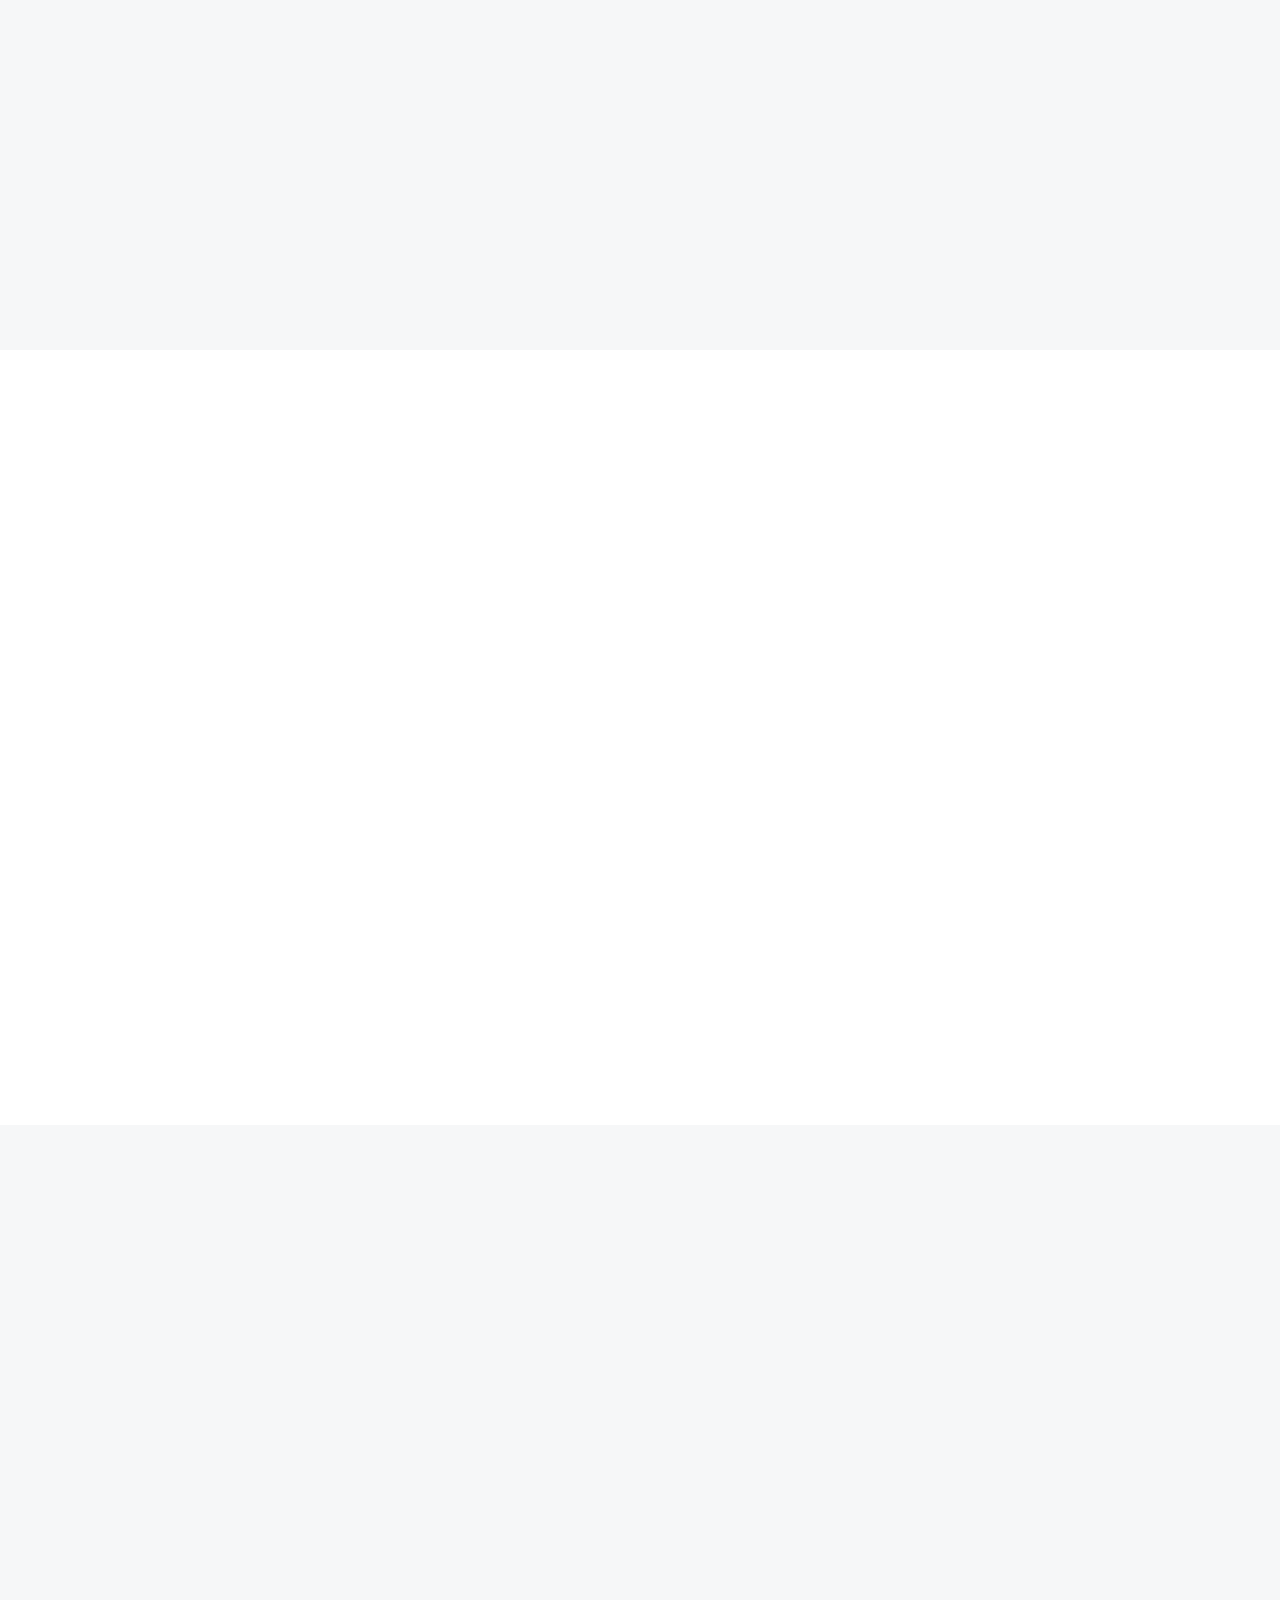
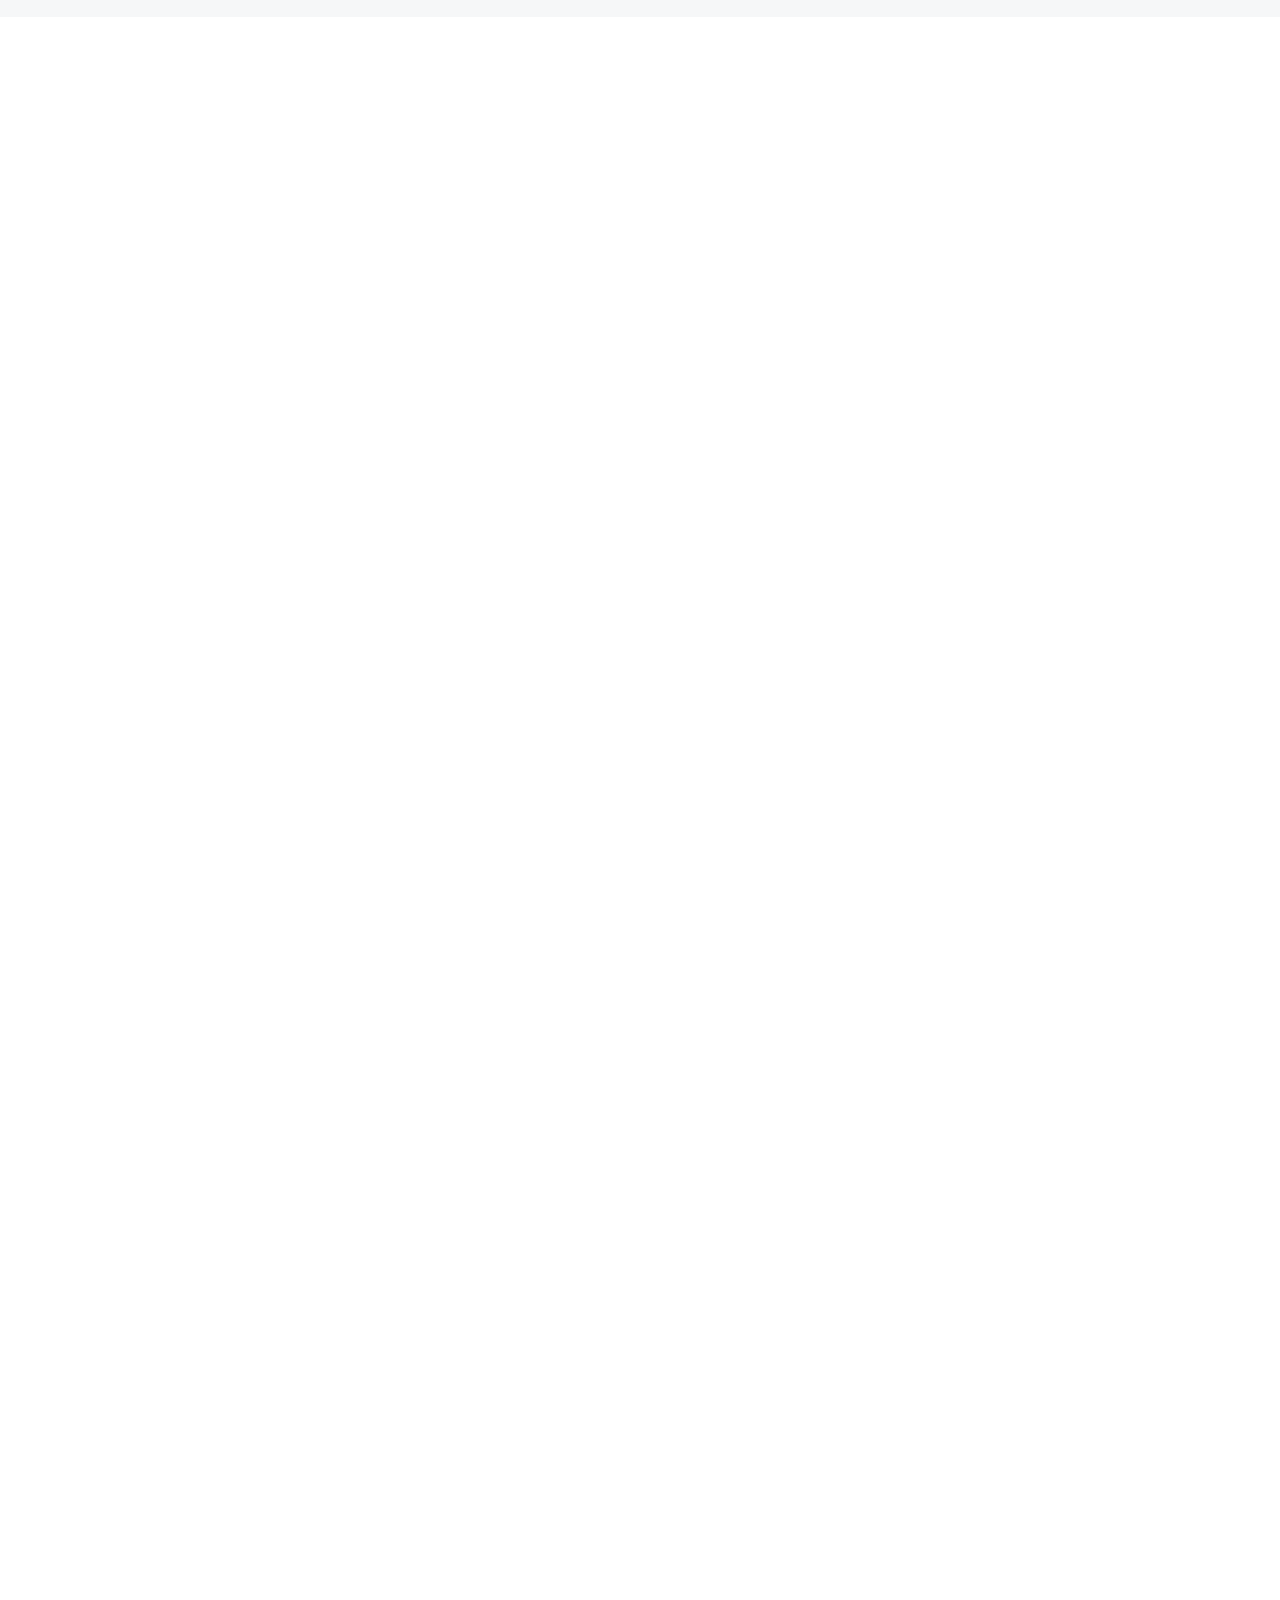
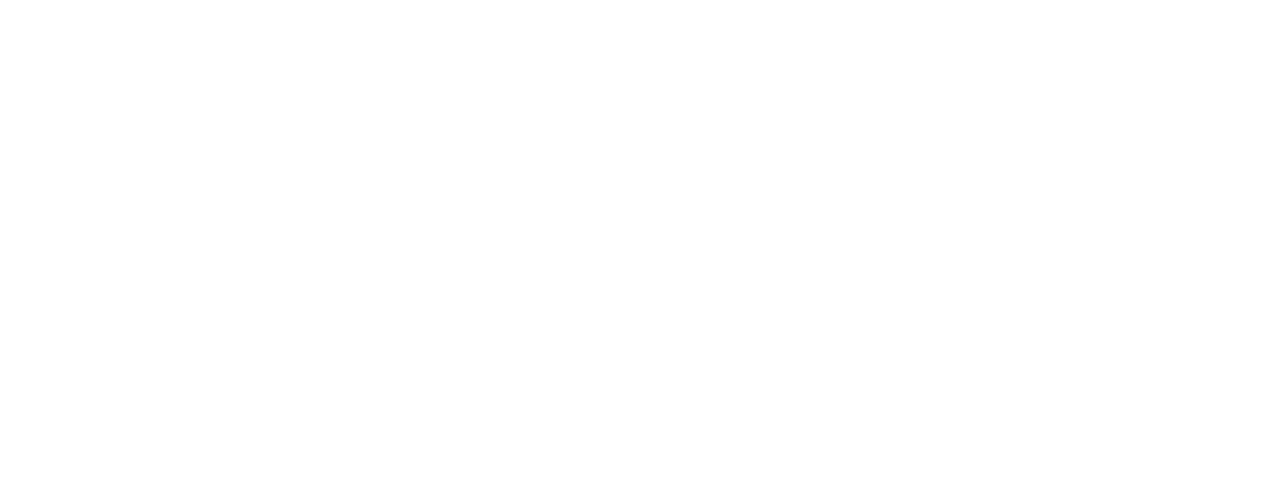
==== commit 15443443: "update" ====
--- a/index.html
+++ b/index.html
@@ -2,7 +2,7 @@
 <html lang="en">
   <head>
     <meta charset="utf-8" />
-    <title>iapsolar - Renewable Energy Website Template</title>
+    <title>iapsolar - Renewable Energy</title>
     <meta content="width=device-width, initial-scale=1.0" name="viewport" />
     <meta content="" name="keywords" />
     <meta content="" name="description" />
@@ -52,7 +52,7 @@
         <div class="col-lg-7 px-5 text-start">
           <div class="h-100 d-inline-flex align-items-center me-4">
             <small class="fa fa-map-marker-alt text-primary me-2"></small>
-            <small>No 6A, Embu Street, Wuse II, Abuja</small>
+            <small>Königswinterer str. 382, 53227 Bonn</small>
           </div>
           <div class="h-100 d-inline-flex align-items-center">
             <small class="far fa-clock text-primary me-2"></small>
@@ -105,11 +105,8 @@
               <a href="testimonial.html" class="dropdown-item">Testimonial</a>
             </div>
           </div> -->
-          <a href="contact.html" class="nav-item nav-link">Contact</a>
-        </div>
-        <a href="quote.html" class="btn btn-primary rounded-0 py-4 px-lg-5 d-none d-lg-block"
-          >Get A Quote<i class="fa fa-arrow-right ms-3"></i
-        ></a>
+          <!-- <a href="contact.html" class="nav-item nav-link">Contact</a> -->
+        </div>
       </div>
     </nav>
     <!-- Navbar End -->
@@ -268,8 +265,6 @@
                   <i class="fa fa-solar-panel fa-3x"></i>
                 </div>
                 <h4 class="mb-3">Supply of Solar Panels</h4>
-                <p>Stet stet justo dolor sed duo. Ut clita sea sit ipsum diam lorem diam.</p>
-                <!--<a class="small fw-medium" href="">Read More<i class="fa fa-arrow-right ms-2"></i></a>-->
               </div>
             </div>
           </div>
@@ -281,7 +276,7 @@
                   <i class="fa fa-wind fa-3x"></i>
                 </div>
                 <h4 class="mb-3">Maintenance of Solar Panels</h4>
-                <p>Stet stet justo dolor sed duo. Ut clita sea sit ipsum diam lorem diam.</p>
+                <!-- <p>Stet stet justo dolor sed duo. Ut clita sea sit ipsum diam lorem diam.</p> -->
                 <!--<a class="small fw-medium" href="">Read More<i class="fa fa-arrow-right ms-2"></i></a>-->
               </div>
             </div>
@@ -294,50 +289,11 @@
                   <i class="fa fa-lightbulb fa-3x"></i>
                 </div>
                 <h4 class="mb-3">Installation of Solar Panels</h4>
-                <p>Stet stet justo dolor sed duo. Ut clita sea sit ipsum diam lorem diam.</p>
+                <!-- <p>Stet stet justo dolor sed duo. Ut clita sea sit ipsum diam lorem diam.</p> -->
                 <!--<a class="small fw-medium" href="">Read More<i class="fa fa-arrow-right ms-2"></i></a>-->
               </div>
             </div>
           </div>
-          <!--<div class="col-md-6 col-lg-4 wow fadeInUp" data-wow-delay="0.1s">-->
-          <!--  <div class="service-item rounded overflow-hidden">-->
-          <!--    <img class="img-fluid" src="img/img-600x400-4.jpg" alt="" />-->
-          <!--    <div class="position-relative p-4 pt-0">-->
-          <!--      <div class="service-icon">-->
-          <!--        <i class="fa fa-solar-panel fa-3x"></i>-->
-          <!--      </div>-->
-          <!--      <h4 class="mb-3">Solar Panels</h4>-->
-          <!--      <p>Stet stet justo dolor sed duo. Ut clita sea sit ipsum diam lorem diam.</p>-->
-          <!--      <a class="small fw-medium" href="">Read More<i class="fa fa-arrow-right ms-2"></i></a>-->
-          <!--    </div>-->
-          <!--  </div>-->
-          <!--</div>-->
-          <!--<div class="col-md-6 col-lg-4 wow fadeInUp" data-wow-delay="0.3s">-->
-          <!--  <div class="service-item rounded overflow-hidden">-->
-          <!--    <img class="img-fluid" src="img/img-600x400-5.jpg" alt="" />-->
-          <!--    <div class="position-relative p-4 pt-0">-->
-          <!--      <div class="service-icon">-->
-          <!--        <i class="fa fa-wind fa-3x"></i>-->
-          <!--      </div>-->
-          <!--      <h4 class="mb-3">Wind Turbines</h4>-->
-          <!--      <p>Stet stet justo dolor sed duo. Ut clita sea sit ipsum diam lorem diam.</p>-->
-          <!--      <a class="small fw-medium" href="">Read More<i class="fa fa-arrow-right ms-2"></i></a>-->
-          <!--    </div>-->
-          <!--  </div>-->
-          <!--</div>-->
-          <!--<div class="col-md-6 col-lg-4 wow fadeInUp" data-wow-delay="0.5s">-->
-          <!--  <div class="service-item rounded overflow-hidden">-->
-          <!--    <img class="img-fluid" src="img/img-600x400-6.jpg" alt="" />-->
-          <!--    <div class="position-relative p-4 pt-0">-->
-          <!--      <div class="service-icon">-->
-          <!--        <i class="fa fa-lightbulb fa-3x"></i>-->
-          <!--      </div>-->
-          <!--      <h4 class="mb-3">Hydropower Plants</h4>-->
-          <!--      <p>Stet stet justo dolor sed duo. Ut clita sea sit ipsum diam lorem diam.</p>-->
-          <!--      <a class="small fw-medium" href="">Read More<i class="fa fa-arrow-right ms-2"></i></a>-->
-          <!--    </div>-->
-          <!--  </div>-->
-          <!--</div>-->
         </div>
       </div>
     </div>
@@ -425,19 +381,19 @@
             <ul class="list-inline mb-5" id="portfolio-flters">
               <li class="mx-2 active" data-filter="*">All</li>
               <li class="mx-2" data-filter=".first">Solar Panels</li>
-              <!--<li class="mx-2" data-filter=".second">Wind Turbines</li>-->
-              <!--<li class="mx-2" data-filter=".third">Hydropower Plants</li>-->
+              <!-- <li class="mx-2" data-filter=".second">Wind Turbines</li>
+              <li class="mx-2" data-filter=".third">Hydropower Plants</li> -->
             </ul>
           </div>
         </div>
         <div class="row g-4 portfolio-container wow fadeInUp" data-wow-delay="0.5s">
           <div class="col-lg-4 col-md-6 portfolio-item first">
             <div class="portfolio-img rounded overflow-hidden">
-              <img class="img-fluid" src="img/img-600x400-6.jpg" alt="" />
+              <img class="img-fluid" src="img/image0.jpeg" alt="" />
               <div class="portfolio-btn">
                 <a
                   class="btn btn-lg-square btn-outline-light rounded-circle mx-1"
-                  href="img/img-600x400-6.jpg"
+                  href="img/image0.jpeg"
                   data-lightbox="portfolio"
                   ><i class="fa fa-eye"></i
                 ></a>
@@ -452,11 +408,11 @@
           </div>
           <div class="col-lg-4 col-md-6 portfolio-item second">
             <div class="portfolio-img rounded overflow-hidden">
-              <img class="img-fluid" src="img/img-600x400-5.jpg" alt="" />
+              <img class="img-fluid" src="img/image6.jpeg" alt="" />
               <div class="portfolio-btn">
                 <a
                   class="btn btn-lg-square btn-outline-light rounded-circle mx-1"
-                  href="img/img-600x400-5.jpg"
+                  href="img/image6.jpeg"
                   data-lightbox="portfolio"
                   ><i class="fa fa-eye"></i
                 ></a>
@@ -464,18 +420,18 @@
               </div>
             </div>
             <div class="pt-3">
-              <p class="text-primary mb-0">Wind Turbines</p>
+              <p class="text-primary mb-0">Solar Panels</p>
               <hr class="text-primary w-25 my-2" />
               <h5 class="lh-base">We Are pioneers of solar & renewable energy industry</h5>
             </div>
           </div>
           <div class="col-lg-4 col-md-6 portfolio-item third">
             <div class="portfolio-img rounded overflow-hidden">
-              <img class="img-fluid" src="img/img-600x400-4.jpg" alt="" />
+              <img class="img-fluid" src="img/image2.jpeg" alt="" />
               <div class="portfolio-btn">
                 <a
                   class="btn btn-lg-square btn-outline-light rounded-circle mx-1"
-                  href="img/img-600x400-4.jpg"
+                  href="img/image2.jpeg"
                   data-lightbox="portfolio"
                   ><i class="fa fa-eye"></i
                 ></a>
@@ -483,18 +439,18 @@
               </div>
             </div>
             <div class="pt-3">
-              <p class="text-primary mb-0">Hydropower Plants</p>
+              <p class="text-primary mb-0">Solar Panels</p>
               <hr class="text-primary w-25 my-2" />
               <h5 class="lh-base">We Are pioneers of solar & renewable energy industry</h5>
             </div>
           </div>
           <div class="col-lg-4 col-md-6 portfolio-item first">
             <div class="portfolio-img rounded overflow-hidden">
-              <img class="img-fluid" src="img/img-600x400-3.jpg" alt="" />
+              <img class="img-fluid" src="img/image3.jpeg" alt="" />
               <div class="portfolio-btn">
                 <a
                   class="btn btn-lg-square btn-outline-light rounded-circle mx-1"
-                  href="img/img-600x400-3.jpg"
+                  href="img/image3.jpeg"
                   data-lightbox="portfolio"
                   ><i class="fa fa-eye"></i
                 ></a>
@@ -509,11 +465,11 @@
           </div>
           <div class="col-lg-4 col-md-6 portfolio-item second">
             <div class="portfolio-img rounded overflow-hidden">
-              <img class="img-fluid" src="img/img-600x400-2.jpg" alt="" />
+              <img class="img-fluid" src="img/image4.jpeg" alt="" />
               <div class="portfolio-btn">
                 <a
                   class="btn btn-lg-square btn-outline-light rounded-circle mx-1"
-                  href="img/img-600x400-2.jpg"
+                  href="img/image4.jpeg"
                   data-lightbox="portfolio"
                   ><i class="fa fa-eye"></i
                 ></a>
@@ -521,18 +477,18 @@
               </div>
             </div>
             <div class="pt-3">
-              <p class="text-primary mb-0">Wind Turbines</p>
+              <p class="text-primary mb-0">Solar Panels</p>
               <hr class="text-primary w-25 my-2" />
               <h5 class="lh-base">We Are pioneers of solar & renewable energy industry</h5>
             </div>
           </div>
           <div class="col-lg-4 col-md-6 portfolio-item third">
             <div class="portfolio-img rounded overflow-hidden">
-              <img class="img-fluid" src="img/img-600x400-1.jpg" alt="" />
+              <img class="img-fluid" src="img/image5.jpeg" alt="" />
               <div class="portfolio-btn">
                 <a
                   class="btn btn-lg-square btn-outline-light rounded-circle mx-1"
-                  href="img/img-600x400-1.jpg"
+                  href="img/image5.jpeg"
                   data-lightbox="portfolio"
                   ><i class="fa fa-eye"></i
                 ></a>
@@ -540,7 +496,7 @@
               </div>
             </div>
             <div class="pt-3">
-              <p class="text-primary mb-0">Hydropower Plants</p>
+              <p class="text-primary mb-0">Solar Panels</p>
               <hr class="text-primary w-25 my-2" />
               <h5 class="lh-base">We Are pioneers of solar & renewable energy industry</h5>
             </div>
@@ -551,7 +507,7 @@
     <!-- Projects End -->
 
     <!-- Quote Start -->
-    <div class="container-fluid bg-light overflow-hidden my-5 px-lg-0">
+    <!-- <div class="container-fluid bg-light overflow-hidden my-5 px-lg-0">
       <div class="container quote px-lg-0">
         <div class="row g-0 mx-lg-0">
           <div class="col-lg-6 ps-lg-0 wow fadeIn" data-wow-delay="0.1s" style="min-height: 400px">
@@ -598,11 +554,11 @@
           </div>
         </div>
       </div>
-    </div>
+    </div> -->
     <!-- Quote End -->
 
     <!-- Team Start -->
-    <div class="container-xxl py-5">
+    <!-- <div class="container-xxl py-5">
       <div class="container">
         <div class="text-center mx-auto mb-5 wow fadeInUp" data-wow-delay="0.1s" style="max-width: 600px">
           <h6 class="text-primary">Team Member</h6>
@@ -677,12 +633,12 @@
           </div>
         </div>
       </div>
-    </div>
+    </div> -->
     <!-- Team End -->
 
     <!-- Testimonial Start -->
     <div class="container-xxl py-5">
-      <div class="container">
+      <!-- <div class="container">
         <div class="text-center mx-auto mb-5 wow fadeInUp" data-wow-delay="0.1s" style="max-width: 600px">
           <h6 class="text-primary">Testimonial</h6>
           <h1 class="mb-4">What Our Clients Say!</h1>
@@ -737,7 +693,7 @@
             </div>
           </div>
         </div>
-      </div>
+      </div> -->
     </div>
     <!-- Testimonial End -->
 
@@ -749,7 +705,9 @@
             <h5 class="text-white mb-4">Address</h5>
             <p class="mb-2"><i class="fa fa-map-marker-alt me-3"></i>No 6A, Embu Street, Wuse II, Abuja</p>
             <p class="mb-2"><i class="fa fa-phone-alt me-3"></i>+2348122534442</p>
-            <p class="mb-2"><i class="fa fa-envelope me-3"></i>info@example.com</p>
+            <p class="mb-2"><i class="fa fa-map-marker-alt me-3"></i>Königswinterer str. 382, 53227 Bonn</p>
+            <p class="mb-2"><i class="fa fa-phone-alt me-3"></i>+49 176 40429231</p>
+            <p class="mb-2"><i class="fa fa-envelope me-3"></i>info@iapsolar.com</p>
             <div class="d-flex pt-2">
               <a class="btn btn-square btn-outline-light btn-social" href=""><i class="fab fa-twitter"></i></a>
               <a class="btn btn-square btn-outline-light btn-social" href=""><i class="fab fa-facebook-f"></i></a>
@@ -769,22 +727,22 @@
             <h5 class="text-white mb-4">Project Gallery</h5>
             <div class="row g-2">
               <div class="col-4">
-                <img class="img-fluid rounded" src="img/gallery-1.jpg" alt="" />
+                <img class="img-fluid rounded" src="img/image0.jpeg" alt="" />
               </div>
               <div class="col-4">
-                <img class="img-fluid rounded" src="img/gallery-2.jpg" alt="" />
+                <img class="img-fluid rounded" src="img/image5.jpeg" alt="" />
               </div>
               <div class="col-4">
-                <img class="img-fluid rounded" src="img/gallery-3.jpg" alt="" />
+                <img class="img-fluid rounded" src="img/image2.jpeg" alt="" />
               </div>
               <div class="col-4">
-                <img class="img-fluid rounded" src="img/gallery-4.jpg" alt="" />
+                <img class="img-fluid rounded" src="img/image3.jpeg" alt="" />
               </div>
               <div class="col-4">
-                <img class="img-fluid rounded" src="img/gallery-5.jpg" alt="" />
+                <img class="img-fluid rounded" src="img/image6.jpeg" alt="" />
               </div>
               <div class="col-4">
-                <img class="img-fluid rounded" src="img/gallery-6.jpg" alt="" />
+                <img class="img-fluid rounded" src="img/image4.jpeg" alt="" />
               </div>
             </div>
           </div>
@@ -804,7 +762,7 @@
             <div class="col-md-6 text-center text-md-start mb-3 mb-md-0">
               &copy; <a href="#">iapsolar.com</a>, All Right Reserved.
             </div>
-            <div class="col-md-6 text-center text-md-end">Developed By <a href="#">Frank</a></div>
+            <!-- <div class="col-md-6 text-center text-md-end">Developed By <a href="#">Frank</a></div> -->
           </div>
         </div>
       </div>
--- a/css/style.css
+++ b/css/style.css
@@ -265,7 +265,7 @@
 }
 
 .page-header {
-    background: linear-gradient(rgba(0, 0, 0, .1), rgba(0, 0, 0, .1)), url(../img/carousel-1.jpg) center center no-repeat;
+    background: linear-gradient(rgba(0, 0, 0, .1), rgba(0, 0, 0, .1)), url(../img/modifiedimage6.jpg) center center no-repeat;
     background-size: cover;
 }
 
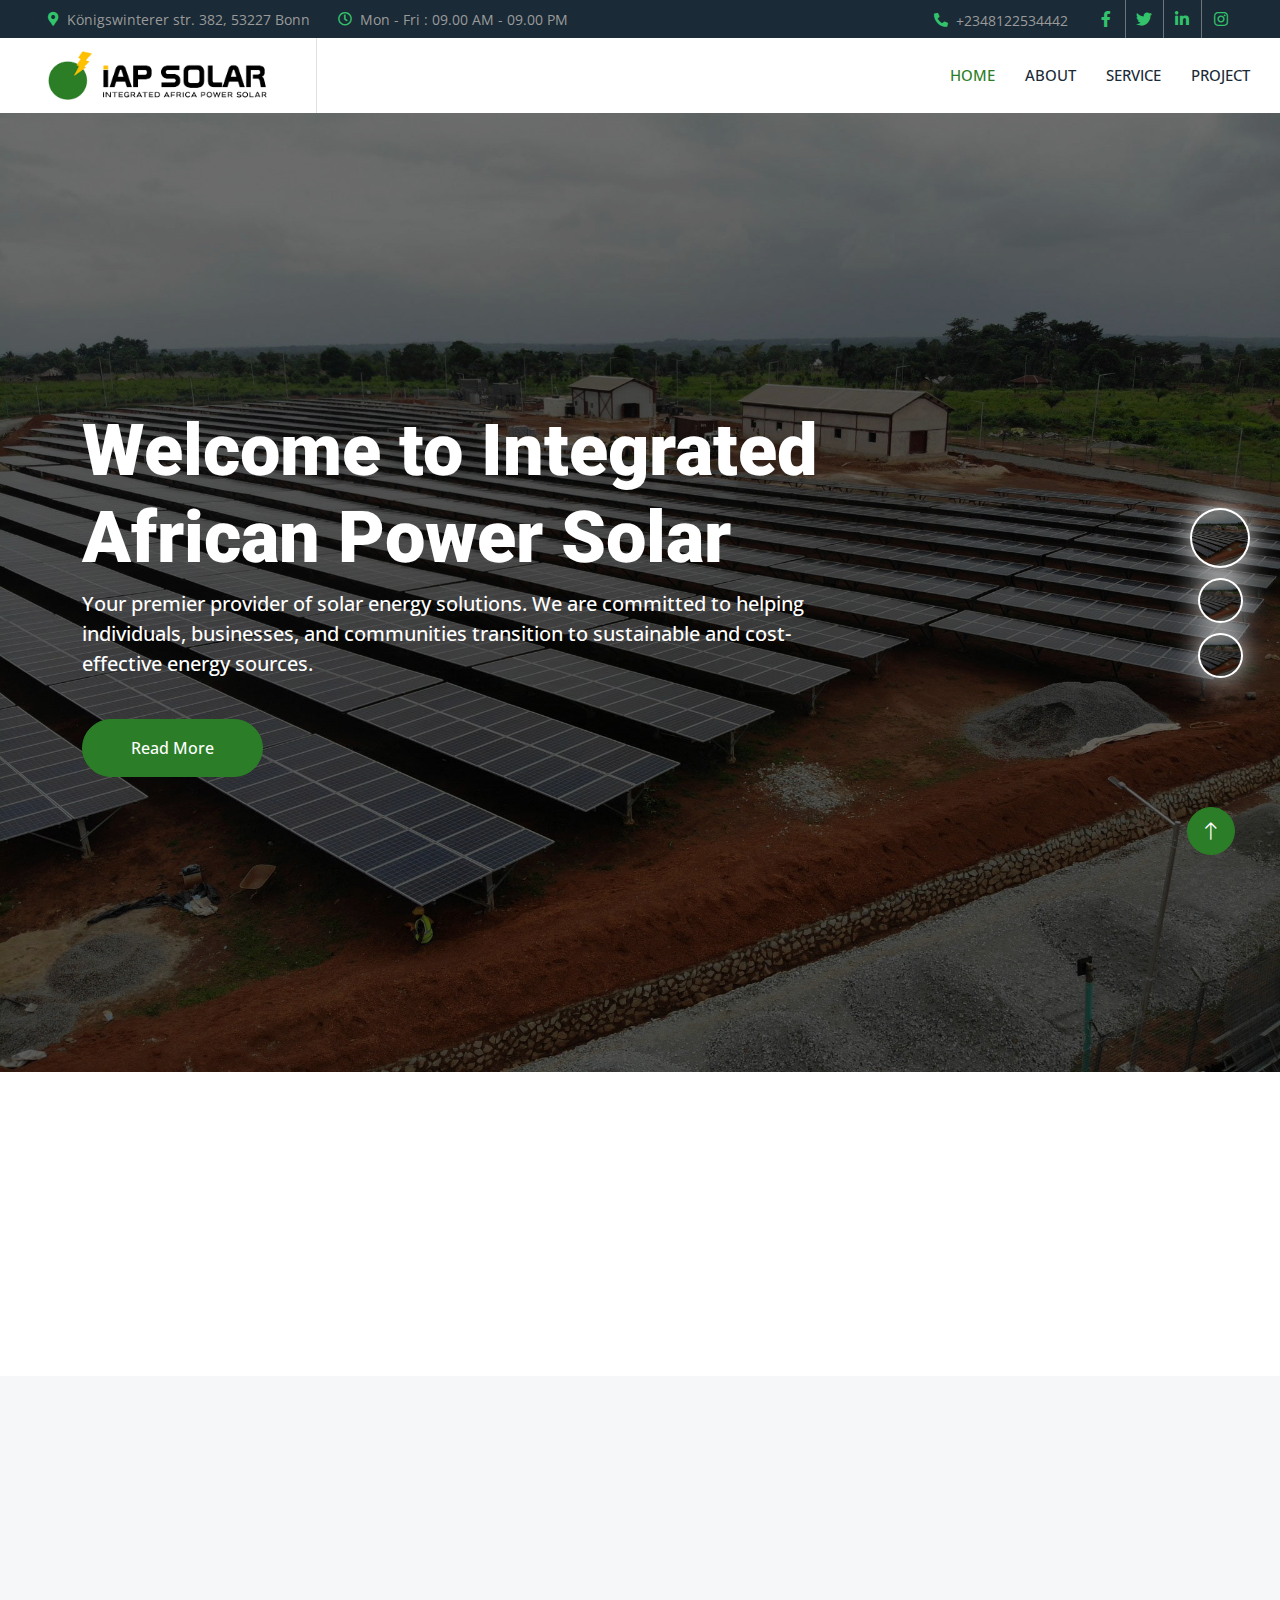
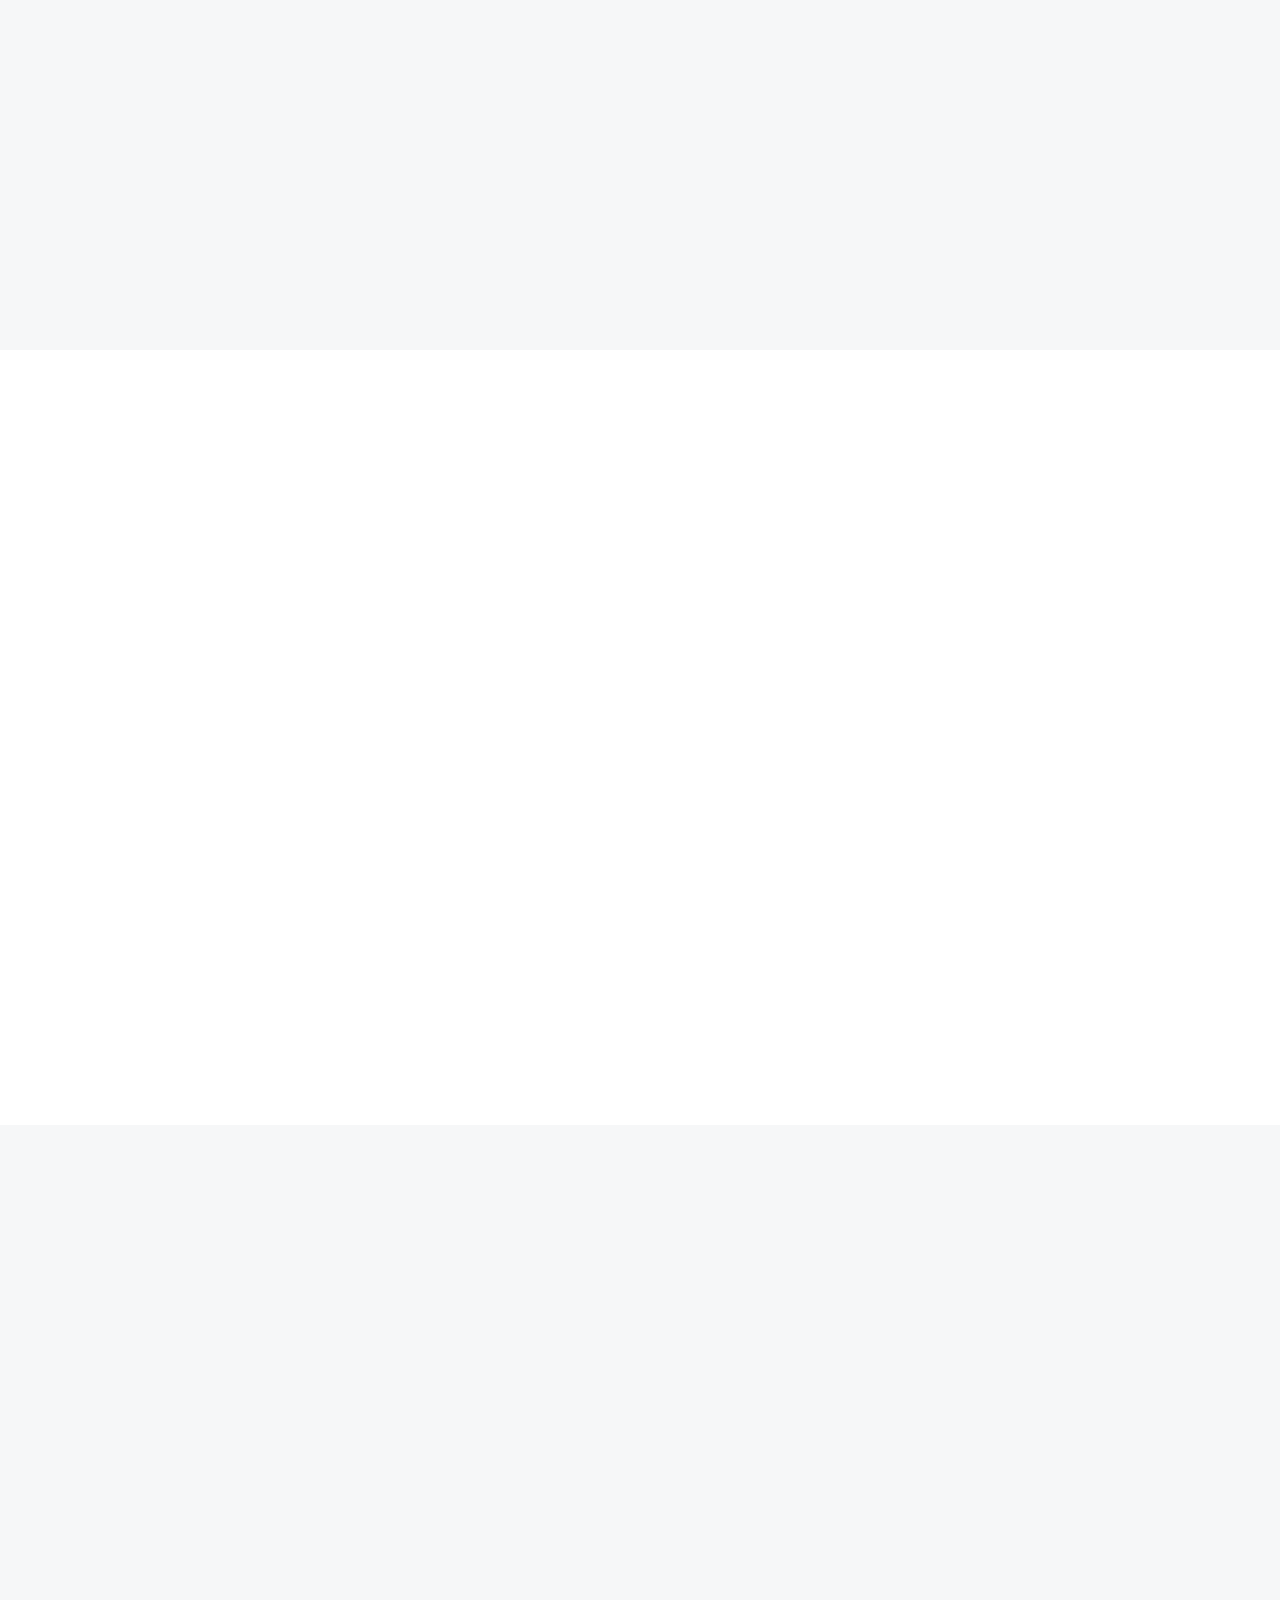
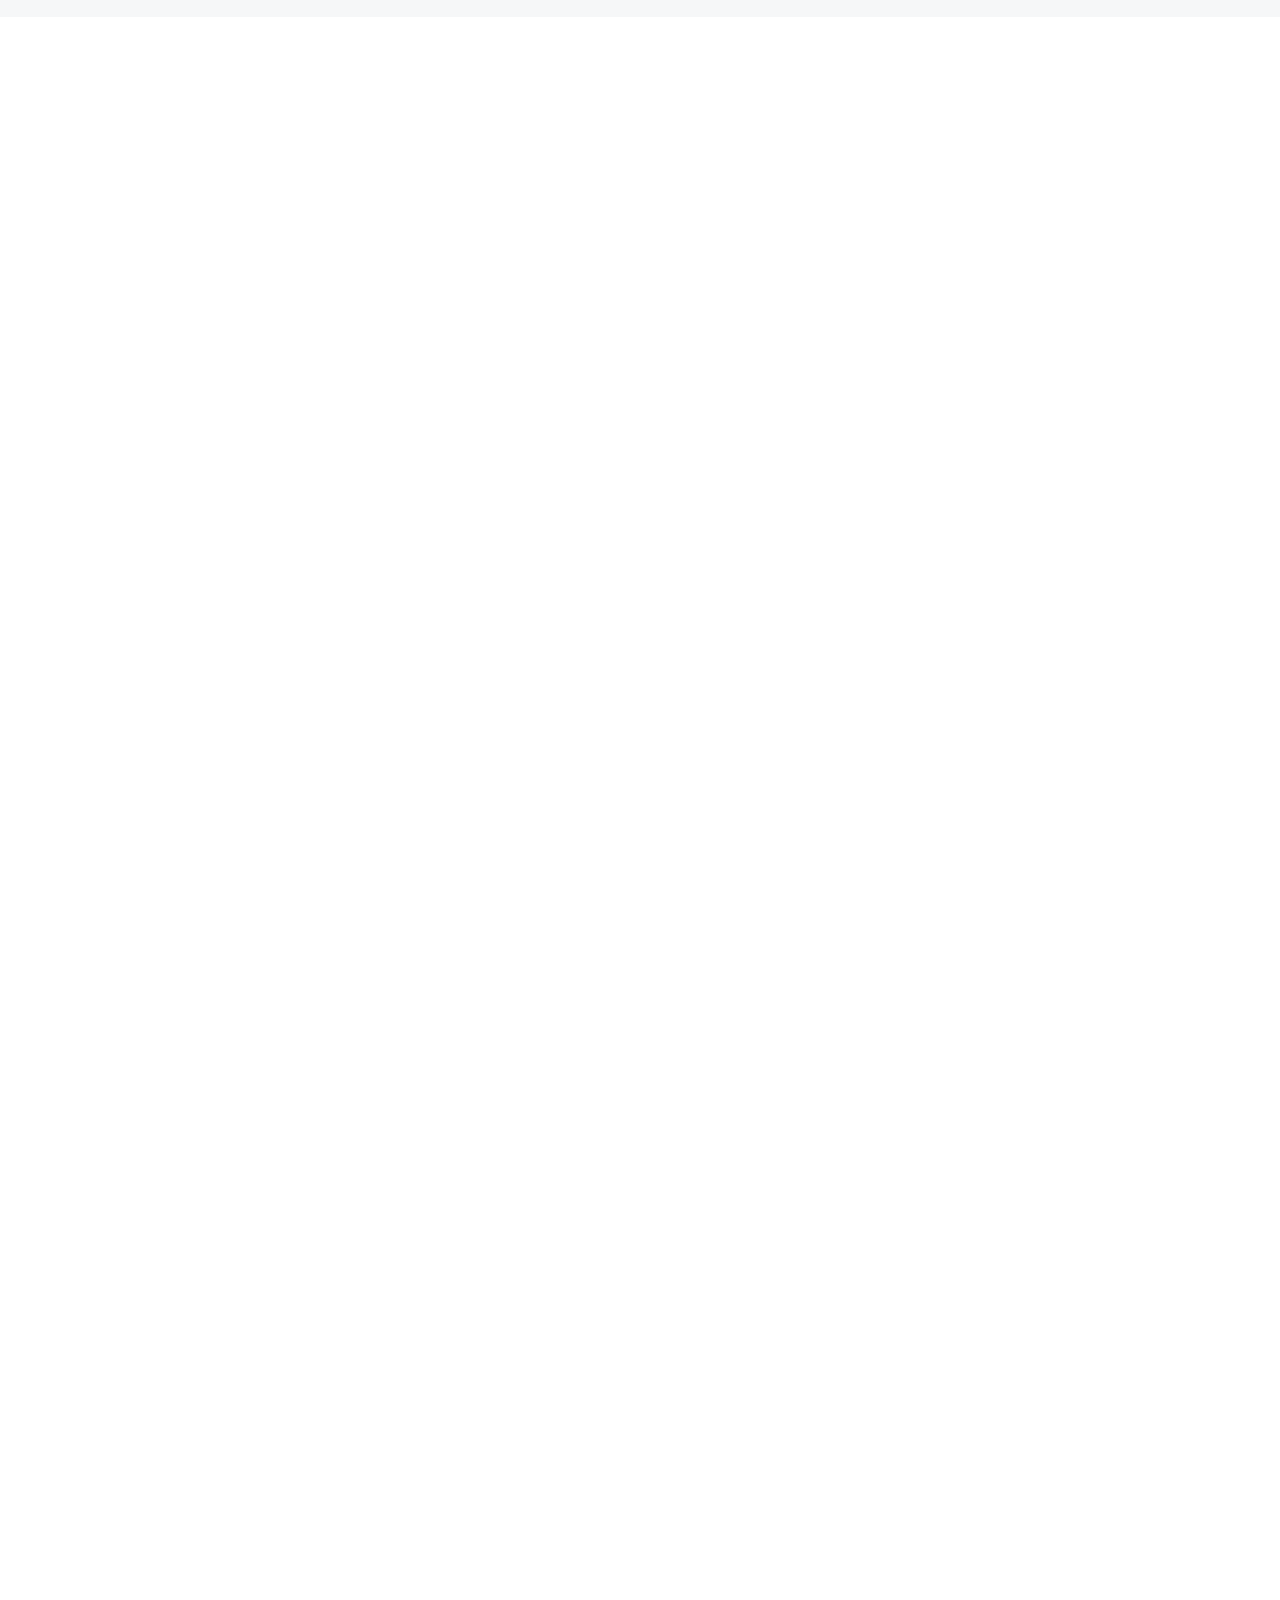
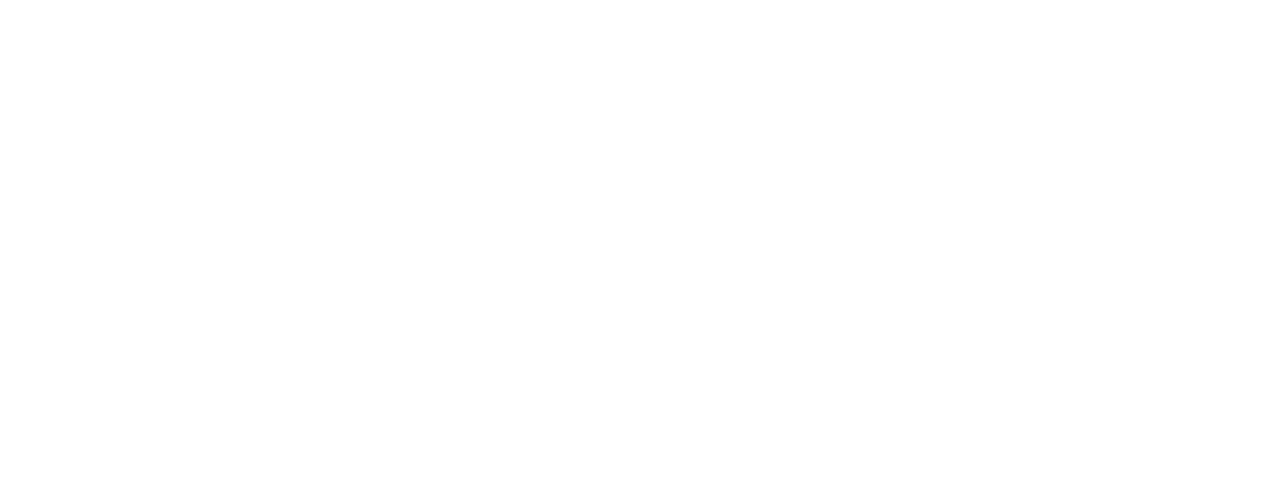
==== commit 4281743c: "update" ====
--- a/index.html
+++ b/index.html
@@ -85,7 +85,7 @@
     <nav class="navbar navbar-expand-lg bg-white navbar-light sticky-top p-0">
       <a href="index.html" class="navbar-brand d-flex align-items-center border-end px-4 px-lg-5">
         <!-- <h2 class="m-0 text-primary">Solartec</h2> -->
-        <img src="./img/iap-solar-web-logo.png" alt="" class="img-fluid" />
+        <img src="./img/IAPSOLAR_LOGO.png" alt="" style="width: 220px;" class="img-fluid" />
       </a>
       <button type="button" class="navbar-toggler me-4" data-bs-toggle="collapse" data-bs-target="#navbarCollapse">
         <span class="navbar-toggler-icon"></span>
@@ -223,7 +223,7 @@
             <div class="position-relative h-100">
               <img
                 class="position-absolute img-fluid w-100 h-100"
-                src="img/technician-engineer-checks-maintenance-solar-cell-panels.jpg"
+                src="img/about.jpg"
                 style="object-fit: cover"
                 alt=""
               />
@@ -709,10 +709,9 @@
             <p class="mb-2"><i class="fa fa-phone-alt me-3"></i>+49 176 40429231</p>
             <p class="mb-2"><i class="fa fa-envelope me-3"></i>info@iapsolar.com</p>
             <div class="d-flex pt-2">
-              <a class="btn btn-square btn-outline-light btn-social" href=""><i class="fab fa-twitter"></i></a>
-              <a class="btn btn-square btn-outline-light btn-social" href=""><i class="fab fa-facebook-f"></i></a>
-              <a class="btn btn-square btn-outline-light btn-social" href=""><i class="fab fa-youtube"></i></a>
-              <a class="btn btn-square btn-outline-light btn-social" href=""><i class="fab fa-linkedin-in"></i></a>
+              <a class="btn btn-square btn-outline-light btn-social" target="_blank" href="https://www.facebook.com/share/EzHpbmHzJkftGYYF/"><i class="fab fa-facebook-f"></i></a>
+              <a class="btn btn-square btn-outline-light btn-social" target="_blank" href="https://www.instagram.com/iap.solar?utm_source=qr&igsh=MWhkamVyYmh4NjhpYQ=="><i class="fab fa-instagram"></i></a>
+              <a class="btn btn-square btn-outline-light btn-social" target="_blank" href="https://www.linkedin.com/company/iapsolar/"><i class="fab fa-linkedin-in"></i></a>
             </div>
           </div>
           <div class="col-lg-3 col-md-6">
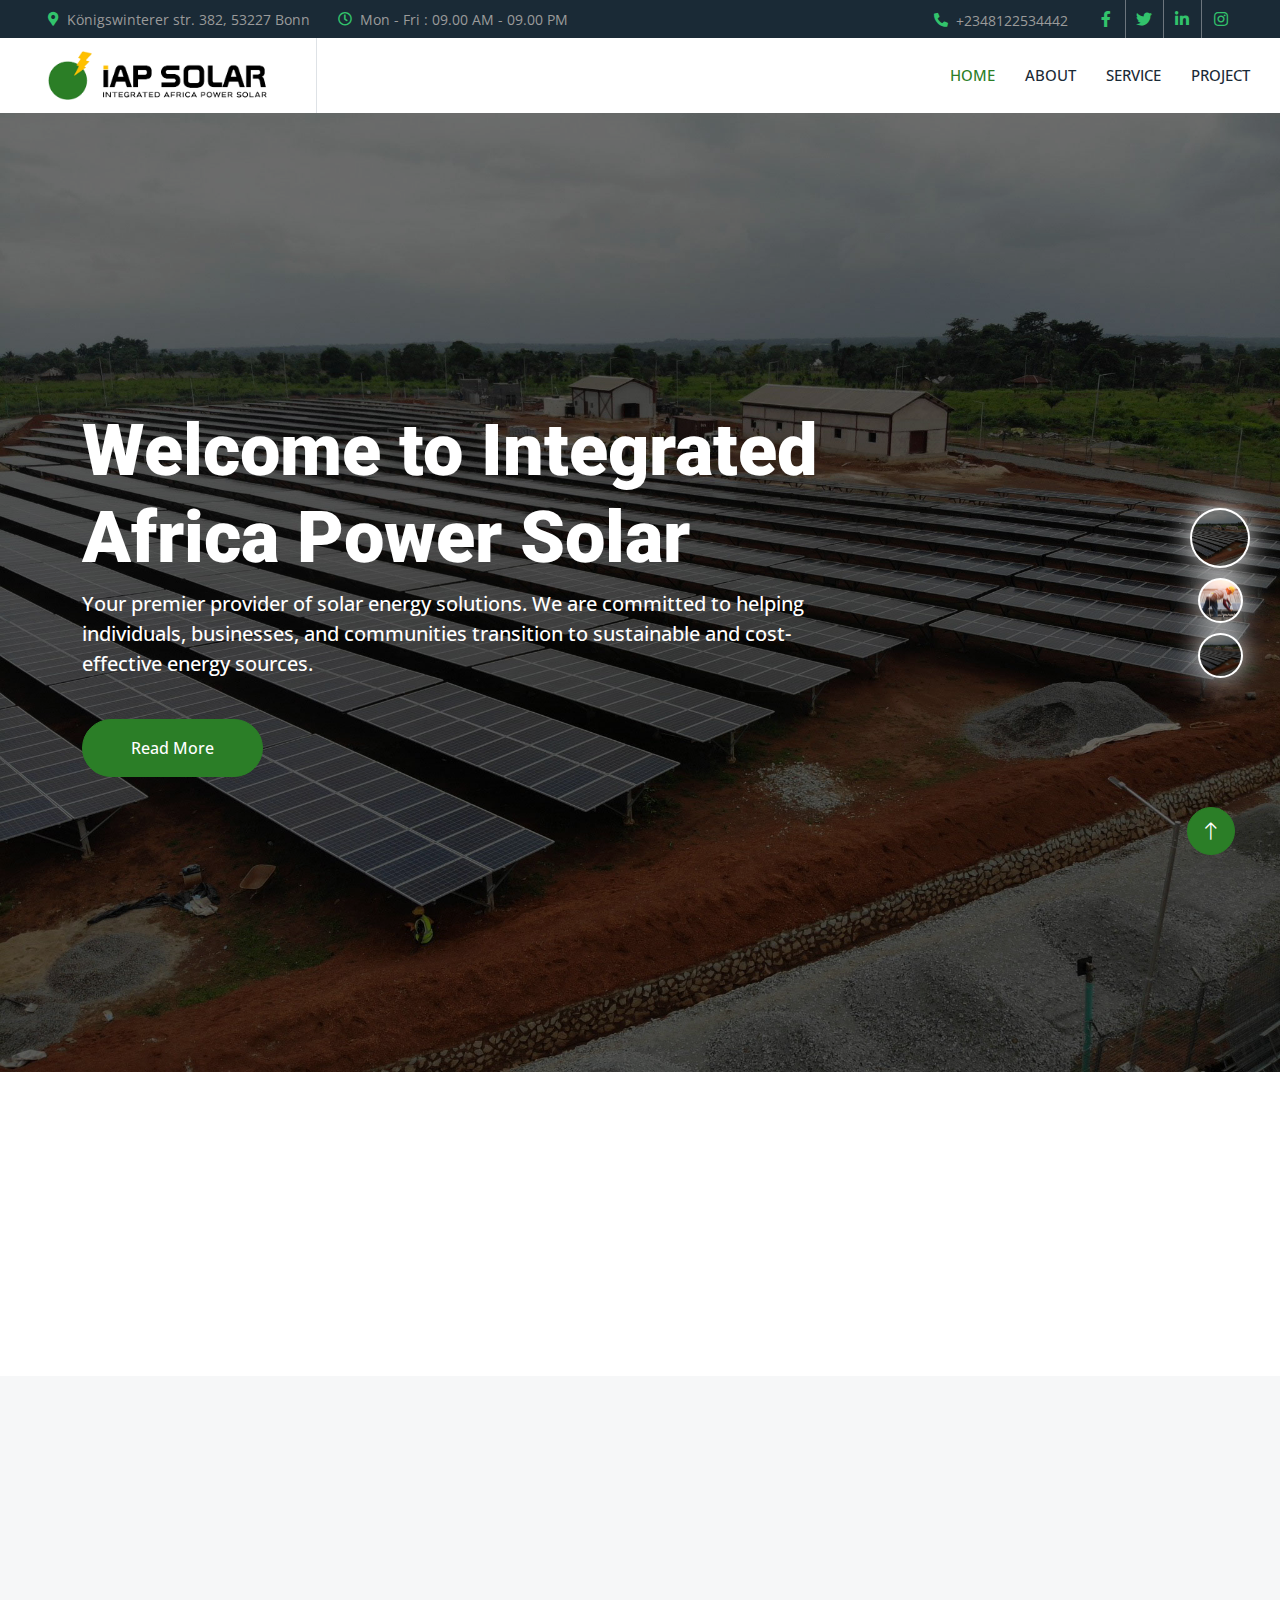
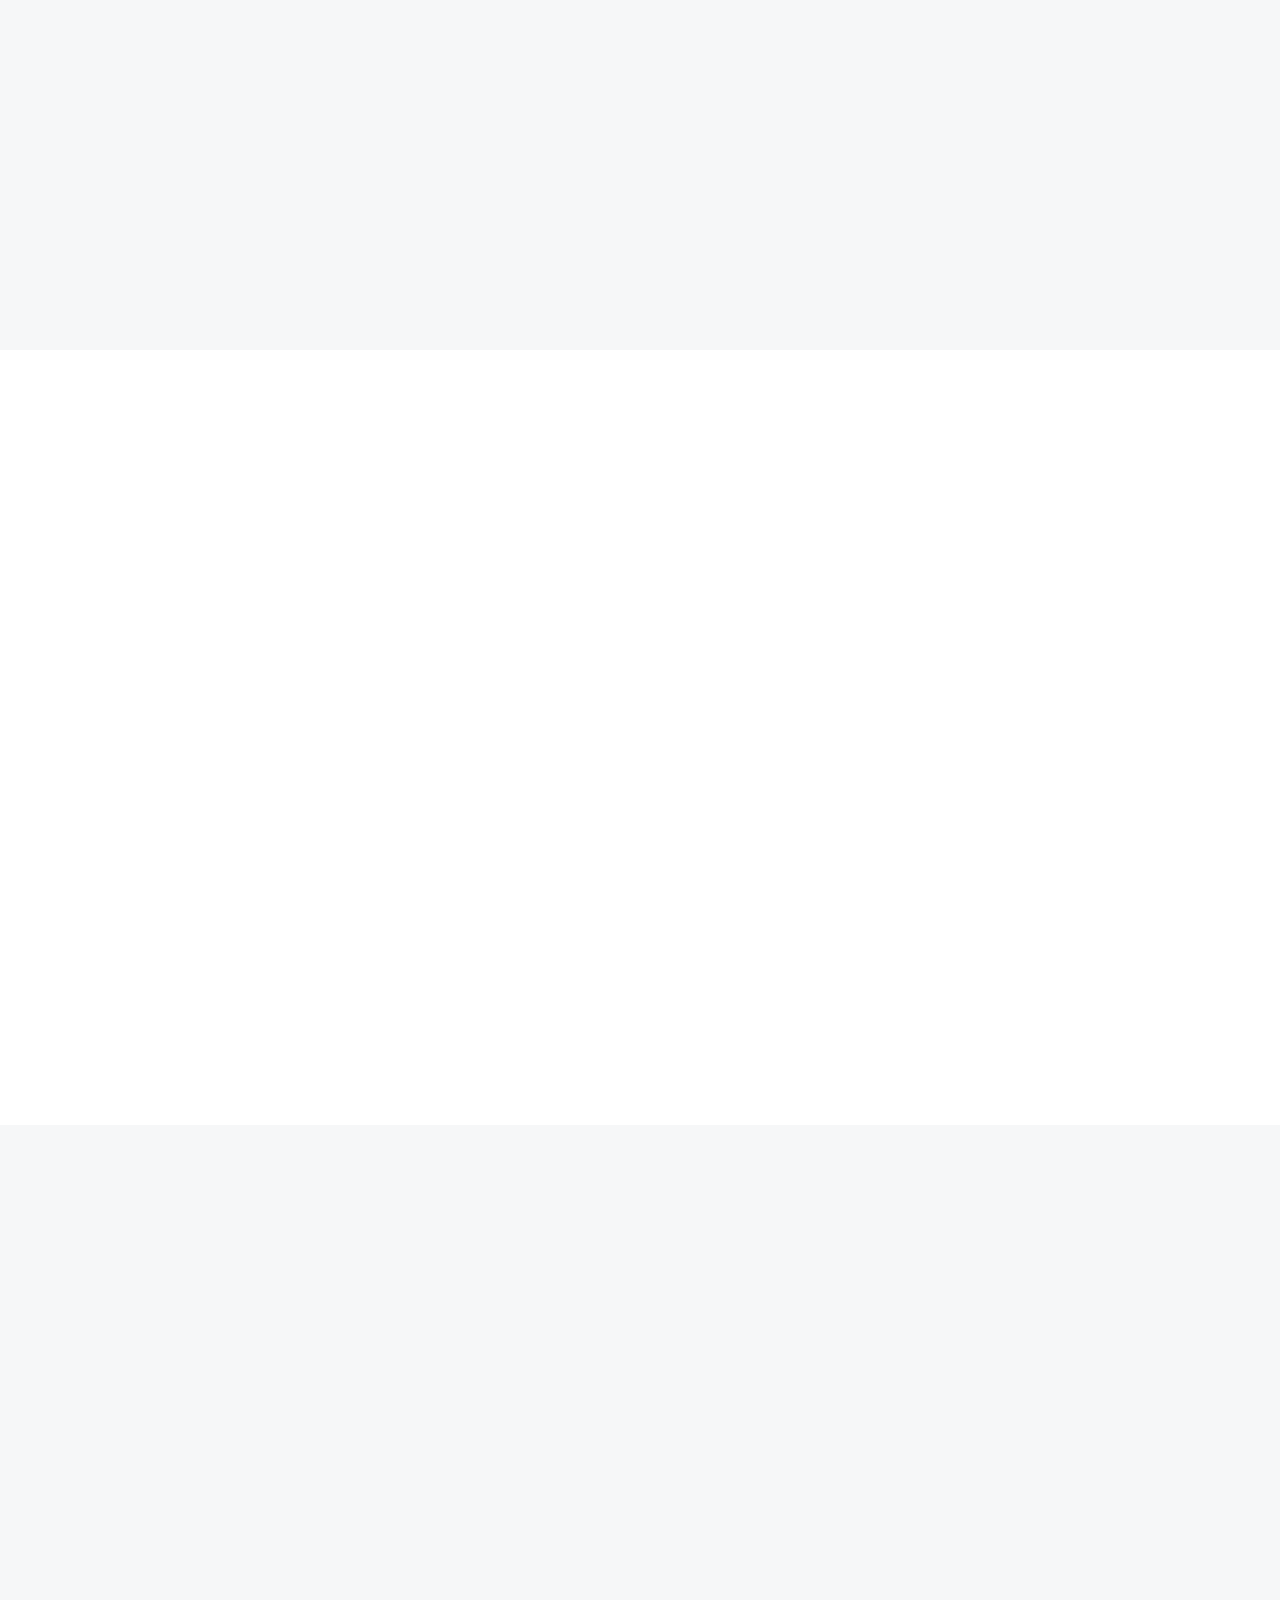
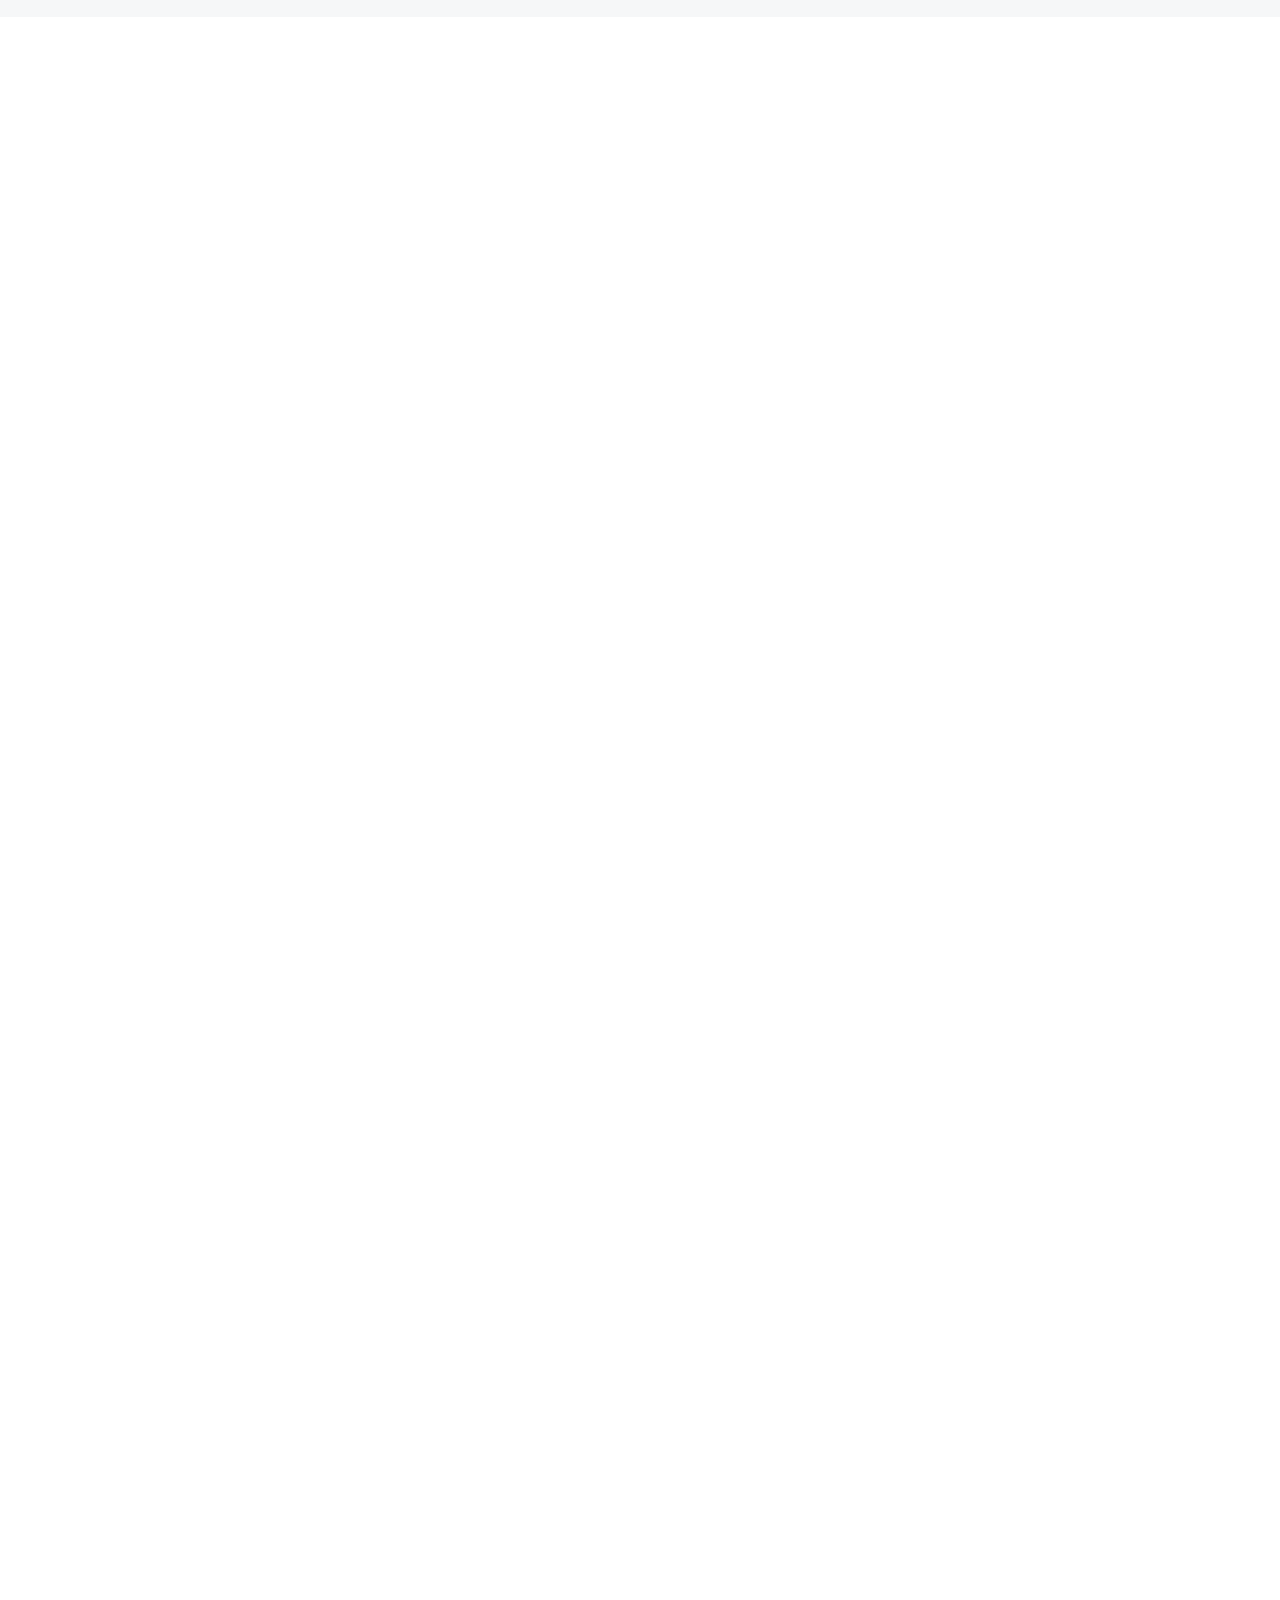
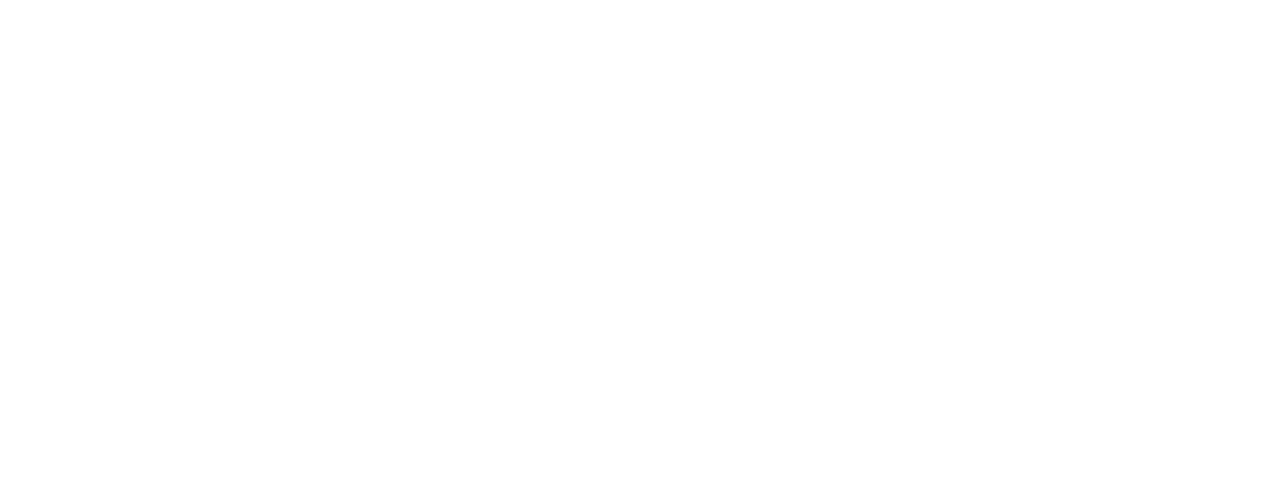
==== commit 4d34f655: "updte" ====
--- a/index.html
+++ b/index.html
@@ -120,7 +120,24 @@
             <div class="container">
               <div class="row justify-content-start">
                 <div class="col-10 col-lg-8">
-                  <h1 class="display-2 text-white animated slideInDown">Welcome to Integrated African Power Solar</h1>
+                  <h1 class="display-2 text-white animated slideInDown">Welcome to Integrated Africa Power Solar</h1>
+                  <p class="fs-5 fw-medium text-white mb-4 pb-3">
+                    Your premier provider of solar energy solutions. We are committed to helping individuals, businesses, and
+                    communities transition to sustainable and cost-effective energy sources.
+                  </p>
+                  <a href="#about-us" class="btn btn-primary rounded-pill py-3 px-5 animated slideInLeft">Read More</a>
+                </div>
+              </div>
+            </div>
+          </div>
+        </div>
+        <div class="owl-carousel-item position-relative" data-dot="<img src='img/carousel-6.jpg'>">
+          <img class="img-fluid" src="img/carousel-6.jpg" alt="" />
+          <div class="owl-carousel-inner">
+            <div class="container">
+              <div class="row justify-content-start">
+                <div class="col-10 col-lg-8">
+                  <h1 class="display-2 text-white animated slideInDown">Welcome to Integrated Africa Power Solar</h1>
                   <p class="fs-5 fw-medium text-white mb-4 pb-3">
                     Your premier provider of solar energy solutions. We are committed to helping individuals, businesses, and
                     communities transition to sustainable and cost-effective energy sources.
@@ -137,24 +154,7 @@
             <div class="container">
               <div class="row justify-content-start">
                 <div class="col-10 col-lg-8">
-                  <h1 class="display-2 text-white animated slideInDown">Welcome to Integrated African Power Solar</h1>
-                  <p class="fs-5 fw-medium text-white mb-4 pb-3">
-                    Your premier provider of solar energy solutions. We are committed to helping individuals, businesses, and
-                    communities transition to sustainable and cost-effective energy sources.
-                  </p>
-                  <a href="#about-us" class="btn btn-primary rounded-pill py-3 px-5 animated slideInLeft">Read More</a>
-                </div>
-              </div>
-            </div>
-          </div>
-        </div>
-        <div class="owl-carousel-item position-relative" data-dot="<img src='img/modifiedimage6.jpg'>">
-          <img class="img-fluid" src="img/modifiedimage6.jpg" alt="" />
-          <div class="owl-carousel-inner">
-            <div class="container">
-              <div class="row justify-content-start">
-                <div class="col-10 col-lg-8">
-                  <h1 class="display-2 text-white animated slideInDown">Welcome to Integrated African Power Solar</h1>
+                  <h1 class="display-2 text-white animated slideInDown">Welcome to Integrated Africa Power Solar</h1>
                   <p class="fs-5 fw-medium text-white mb-4 pb-3">
                     Your premier provider of solar energy solutions. We are committed to helping individuals, businesses, and
                     communities transition to sustainable and cost-effective energy sources.
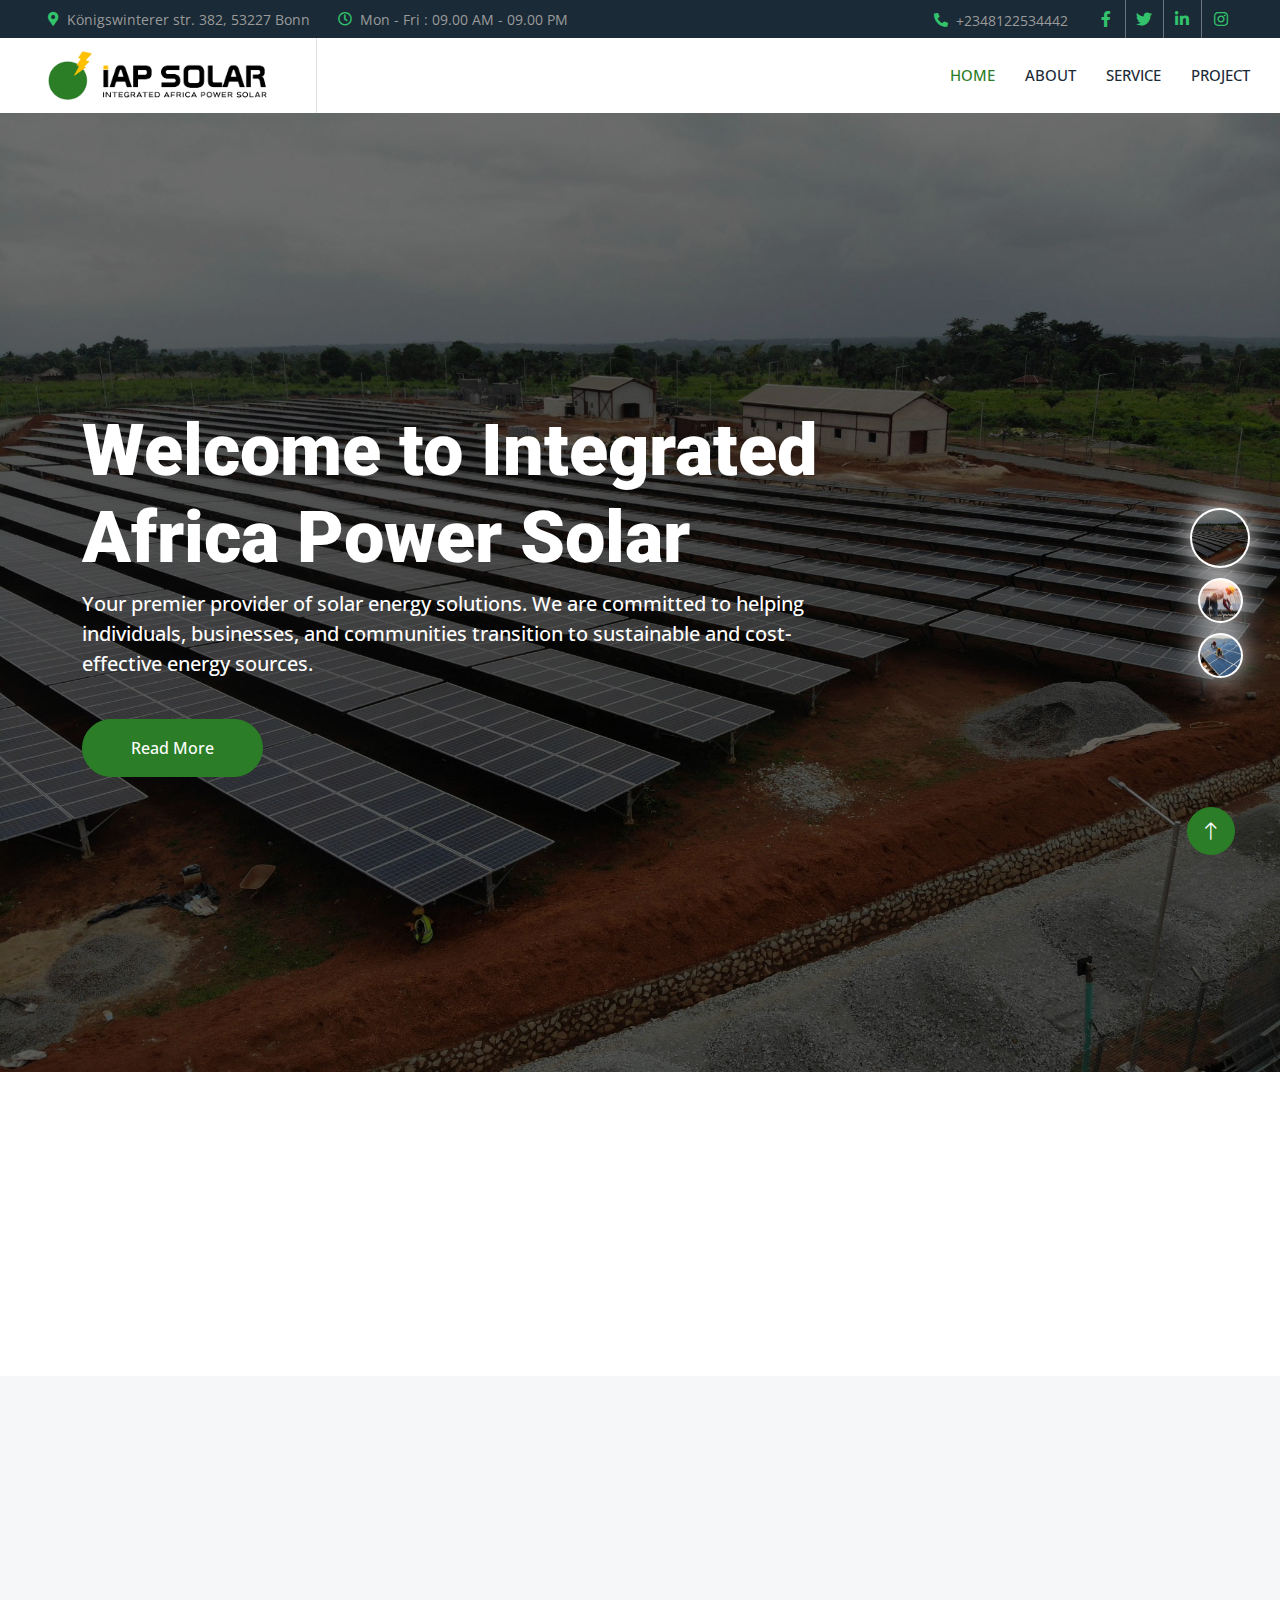
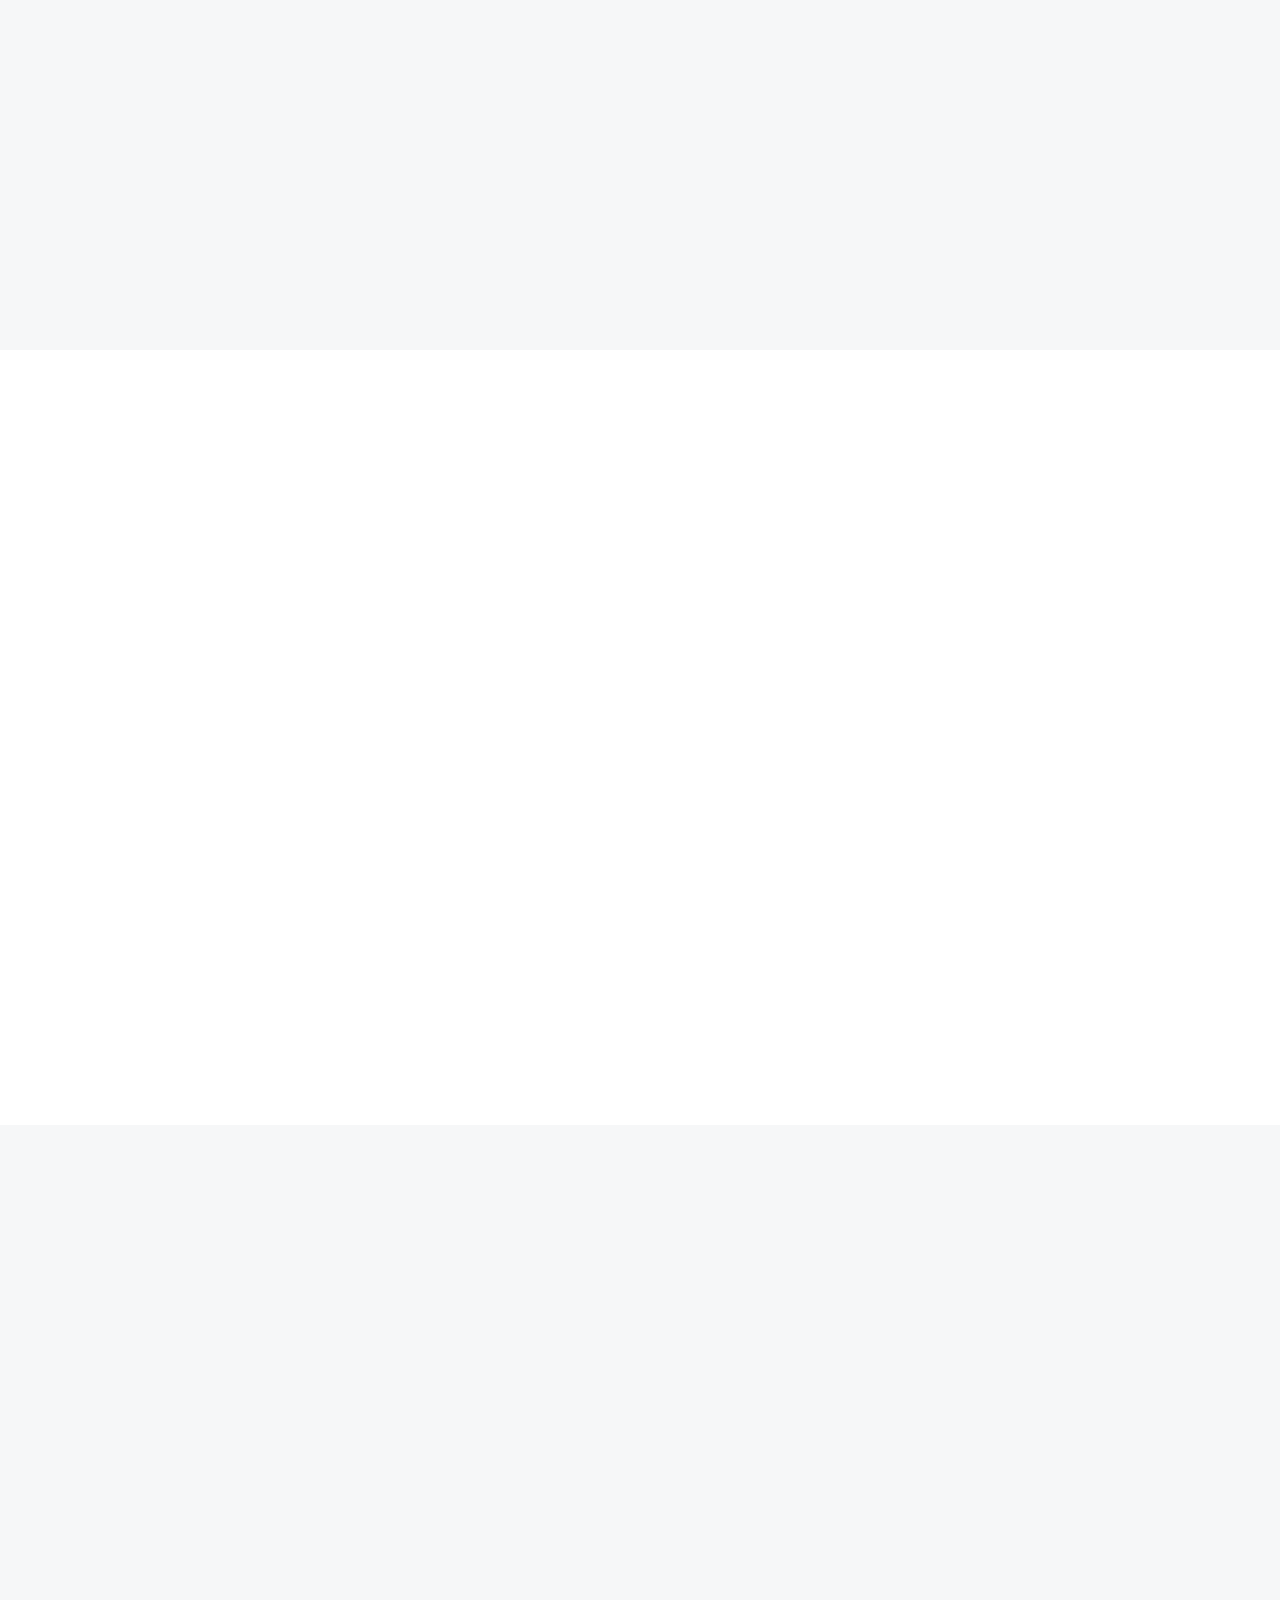
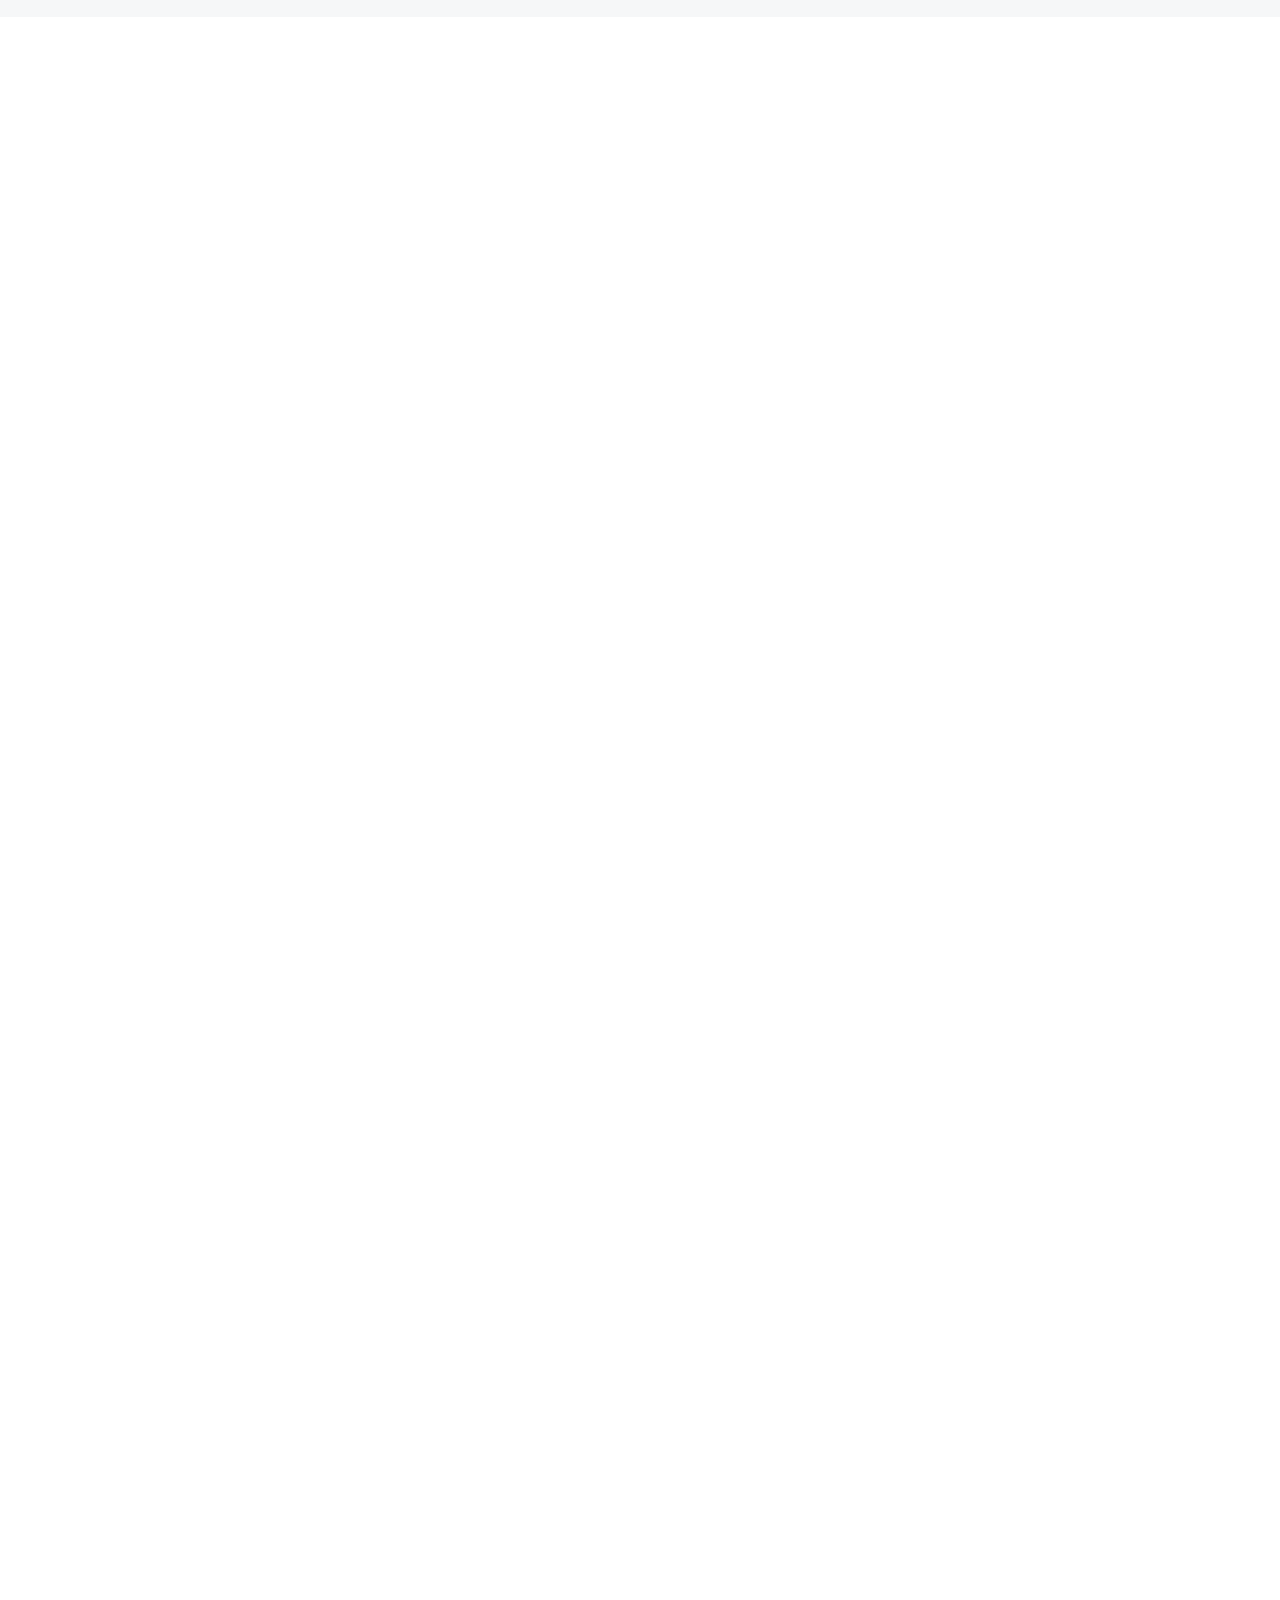
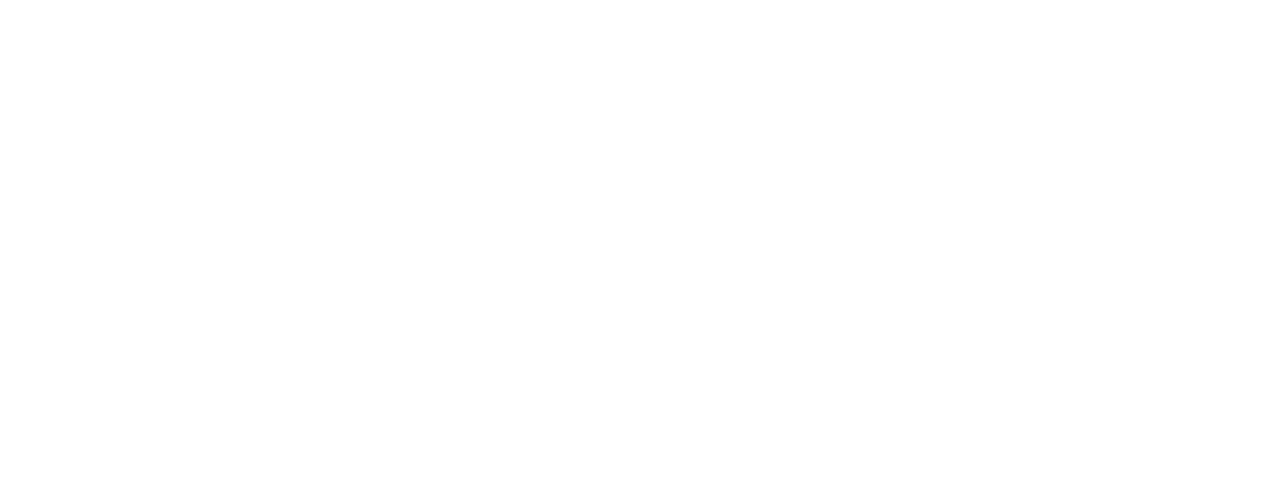
==== commit 01a0f46c: "update" ====
--- a/index.html
+++ b/index.html
@@ -132,6 +132,7 @@
           </div>
         </div>
         <div class="owl-carousel-item position-relative" data-dot="<img src='img/carousel-6.jpg'>">
+          <div style="position: absolute; height: 100%; width: 100%; background-color: rgba(0, 0, 0, 0.5);"></div>
           <img class="img-fluid" src="img/carousel-6.jpg" alt="" />
           <div class="owl-carousel-inner">
             <div class="container">
@@ -148,8 +149,9 @@
             </div>
           </div>
         </div>
-        <div class="owl-carousel-item position-relative" data-dot="<img src='img/modifiedimage6.jpg'>">
-          <img class="img-fluid" src="img/modifiedimage6.jpg" alt="" />
+        <div class="owl-carousel-item position-relative" data-dot="<img src='img/image10.jpg'>">
+          <div style="position: absolute; height: 100%; width: 100%; background-color: rgba(0, 0, 0, 0.5);"></div>
+          <img class="img-fluid" src="img/image10.jpg" alt="" />
           <div class="owl-carousel-inner">
             <div class="container">
               <div class="row justify-content-start">
